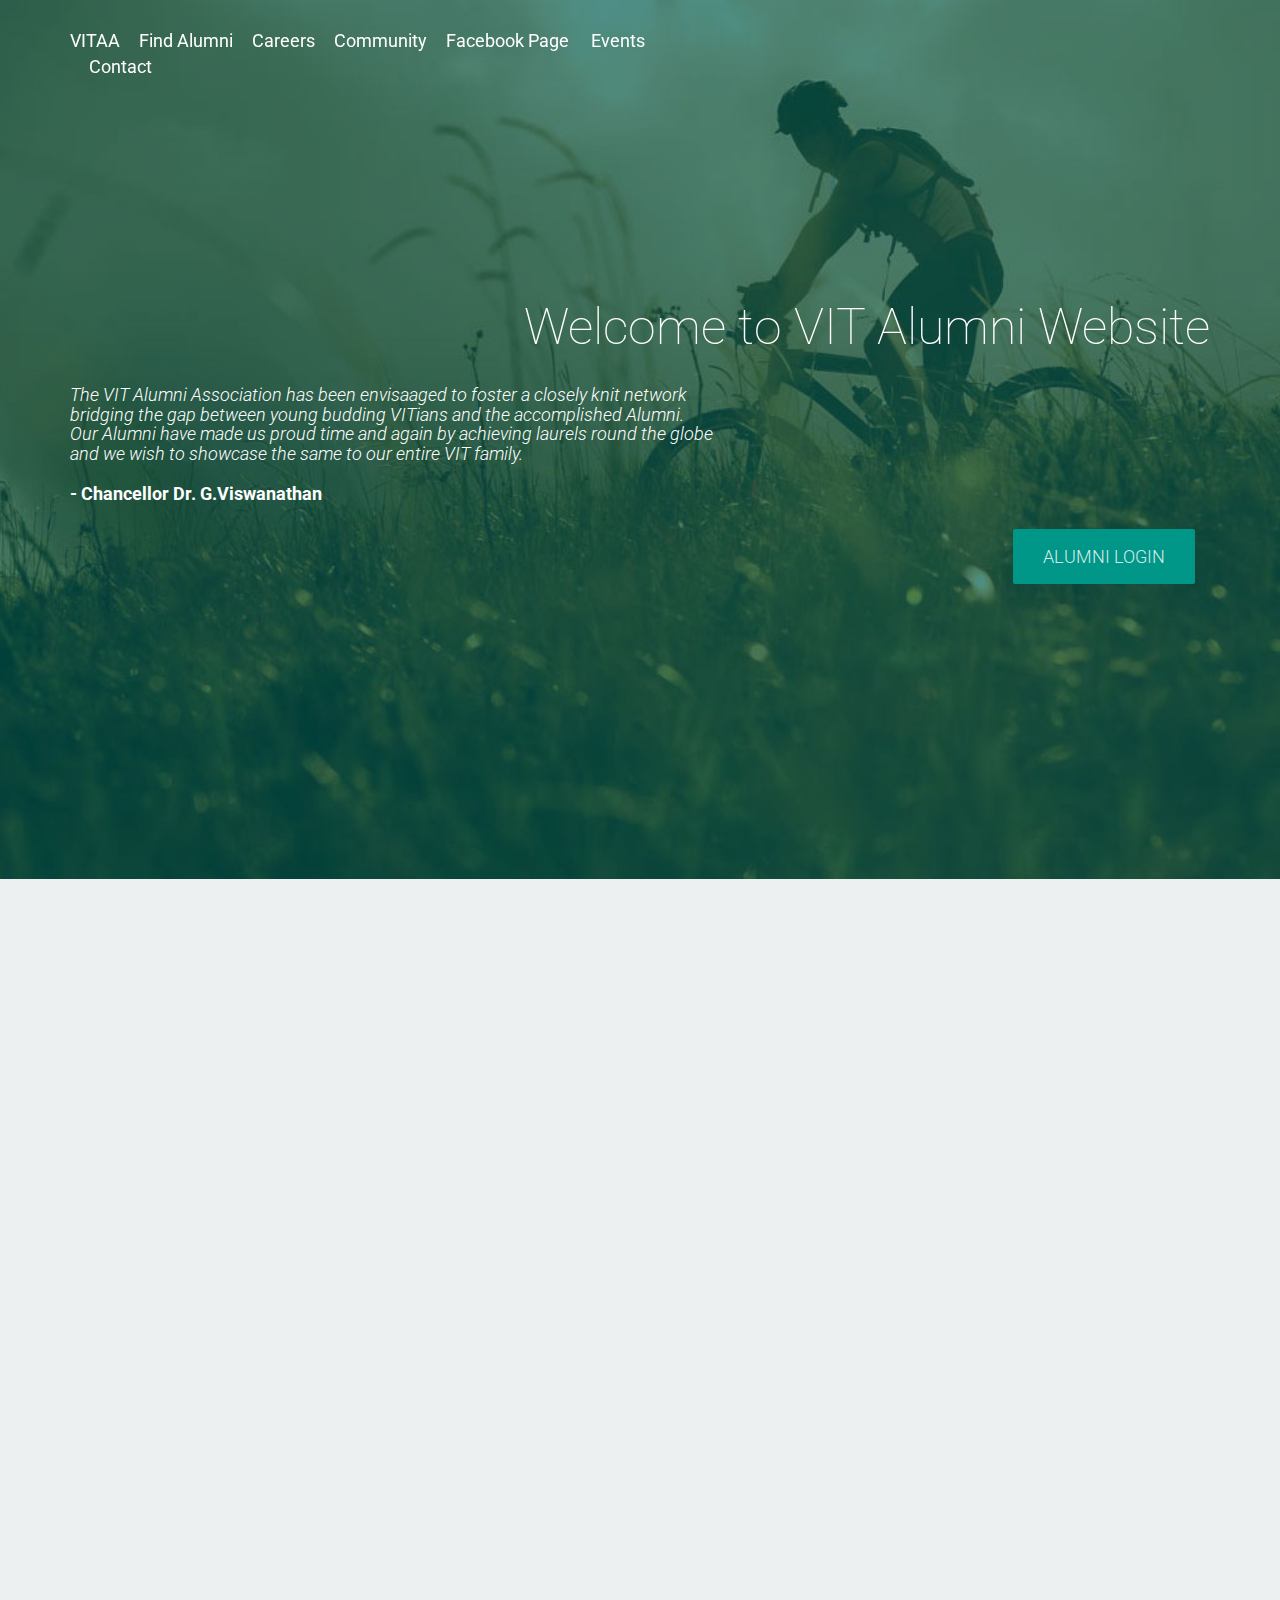
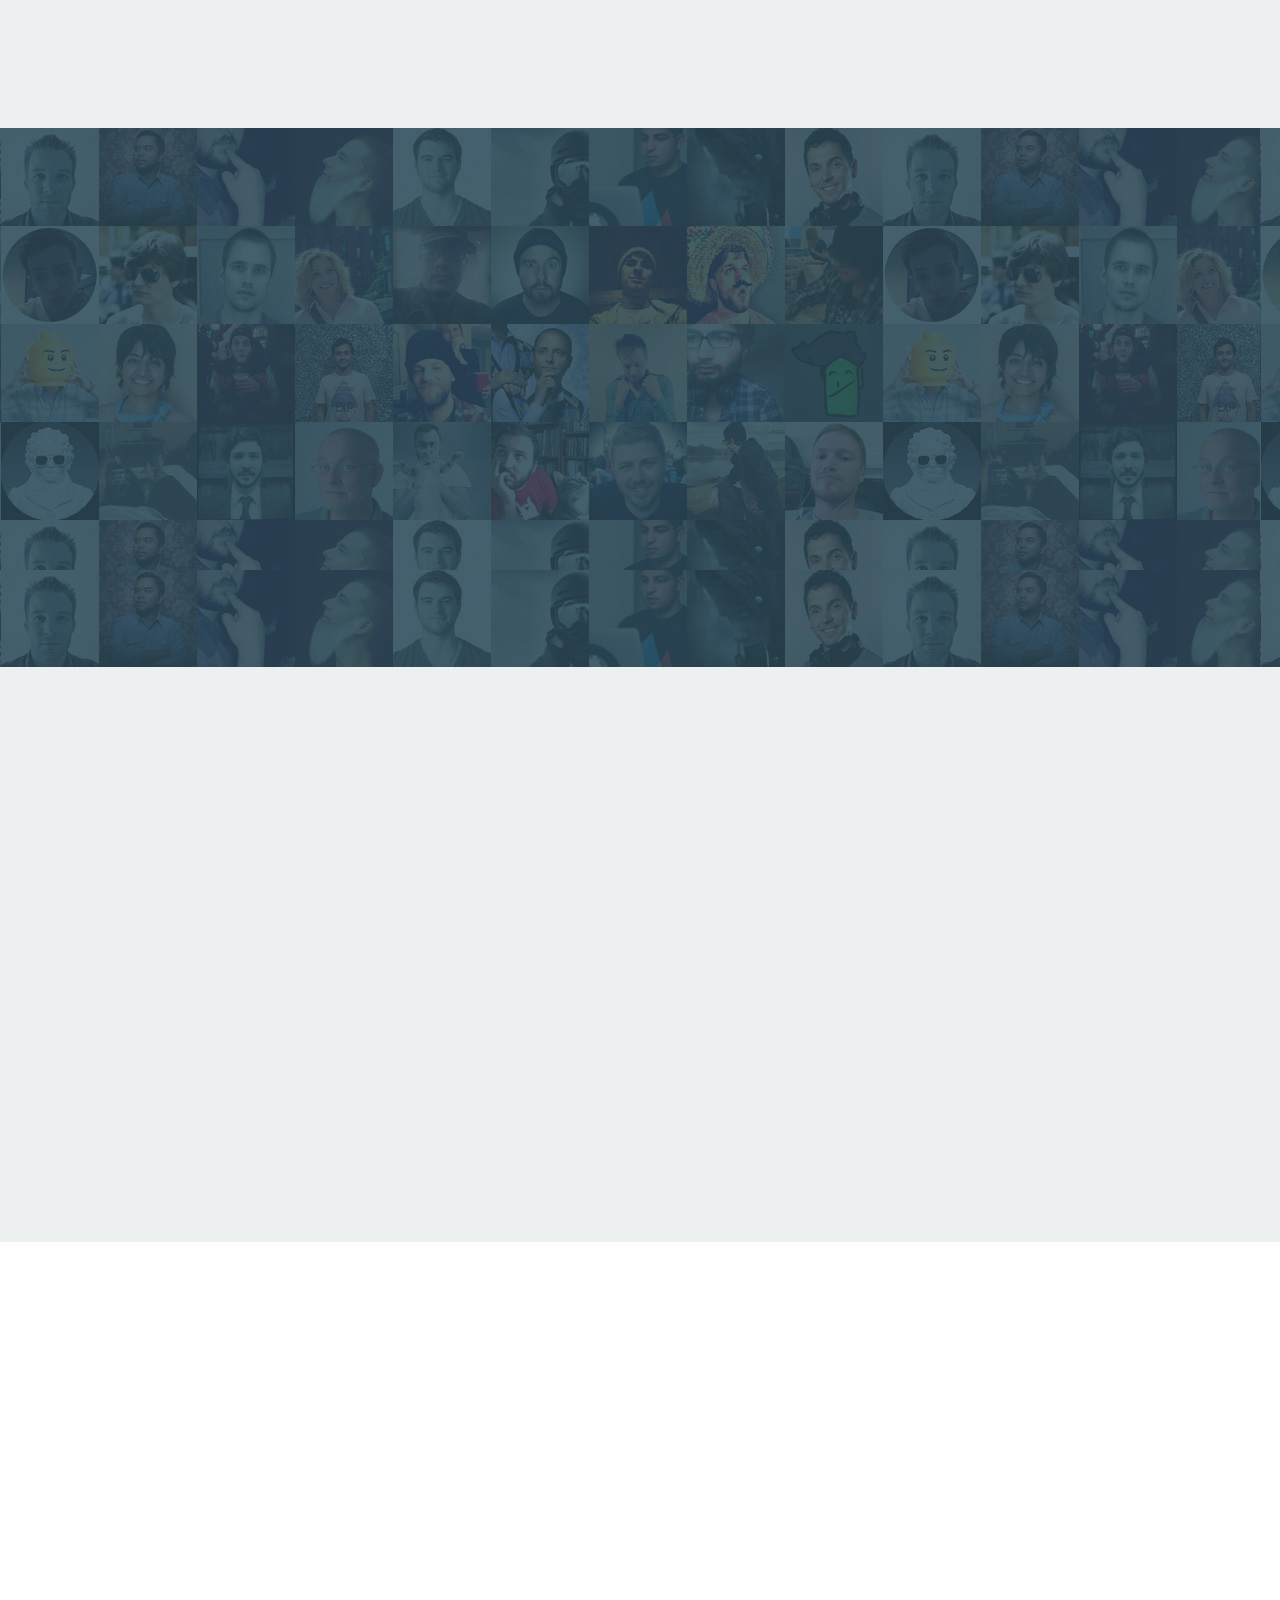
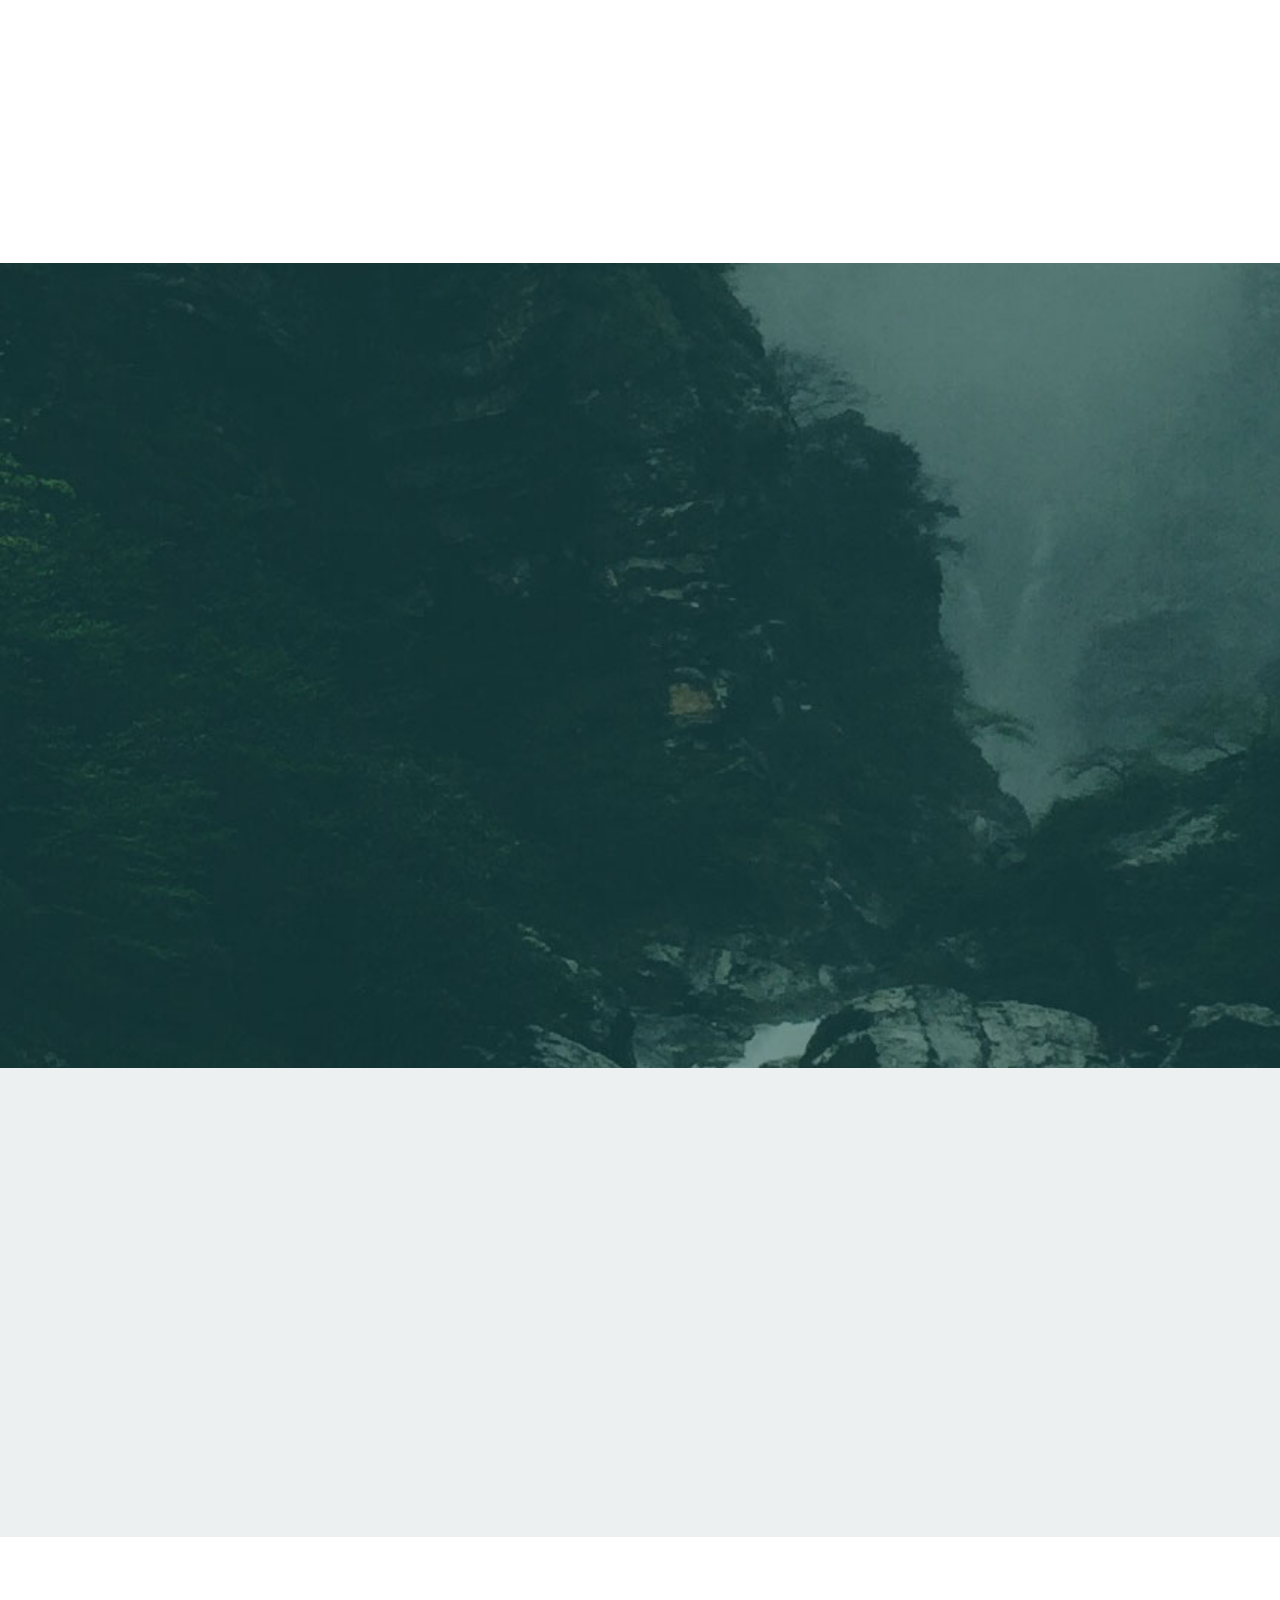
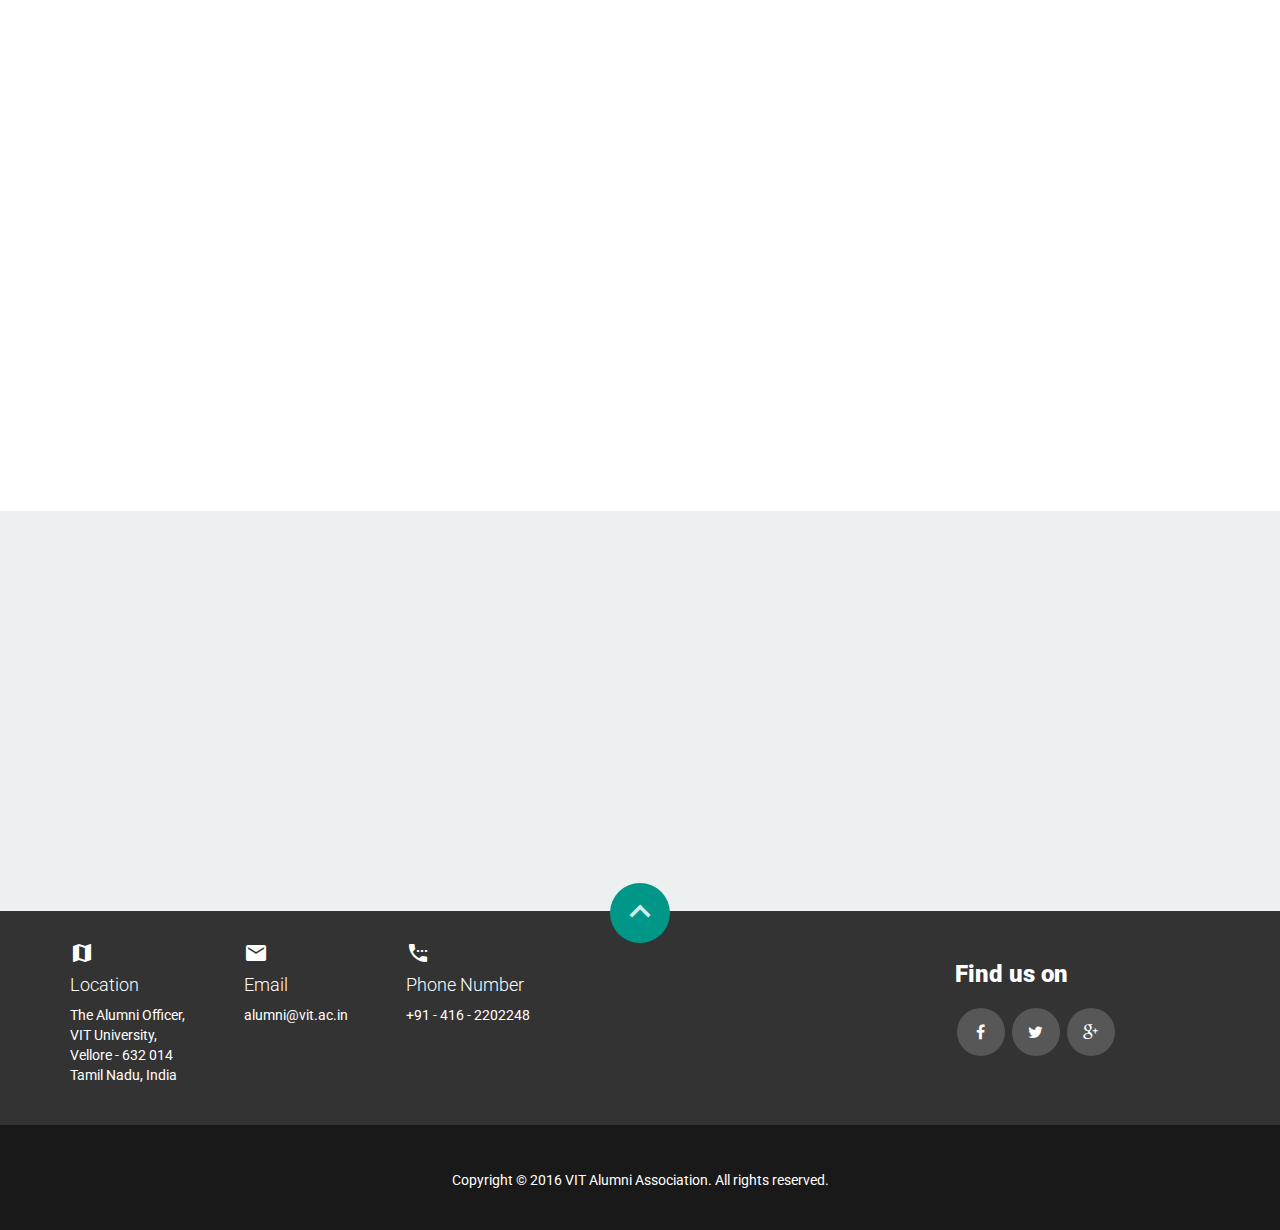
==== Home/index.html @ 35047f80 "Front end files added" ====
<html lang="en">

  <head>  	
  
  	<meta charset="utf-8">
    <meta name="description" content="Responsive Bootstrap Landing Page Template">
    <meta name="keywords" content="Bootstrap, Landing page, Template, Registration, Landing">
    <meta name="viewport" content="width=device-width, initial-scale=1, maximum-scale=1">
    <meta name="author" content="Grayrids">
		<title>VIT Alumni Association</title>
	<link href="css/bootstrap.min.css" rel="stylesheet">
    <link rel="stylesheet" href="fonts/font-awesome.min.css" type="text/css" media="screen">
    <link href="css/material.min.css" rel="stylesheet">
    <link href="css/ripples.min.css" rel="stylesheet">
    <link href="css/main.css" rel="stylesheet">
    <link href="css/responsive.css" rel="stylesheet">
    <link href="css/animate.min.css" rel="stylesheet">
	
  </head>

  <body>

  	<div class="content-wrap">
	
		<header class="hero-area" id="home">
      
			<div class="container">
			
				<div class="col-md-12">

					<div class="navbar navbar-inverse sticky-navigation navbar-fixed-top" role="navigation" data-spy="affix" data-offset-top="200">
					
						<div class="container">
						
							<div class="navbar-header">
							
								<a class="logo-left " style="margin-left:0%"href="#other-features" data-wow-duration="1000ms" data-wow-delay="400ms">VITAA &nbsp;&nbsp;&nbsp;</a>
								<a class="logo-left " style="margin-left:0%"href="#testimonial" data-wow-duration="1000ms" data-wow-delay="400ms">Find Alumni &nbsp;&nbsp;&nbsp;</a>
								<a class="logo-left " style="margin-left:0%"href="#main-features" data-wow-duration="1000ms" data-wow-delay="400ms">Careers &nbsp;&nbsp;&nbsp;</a>
				  				<a class="logo-left " style="margin-left:0%" href="#features" data-wow-duration="1000ms" data-wow-delay="400ms">Community &nbsp;&nbsp;&nbsp;</a>
								<a class="logo-left " style="margin-left:0%" href="#why" data-wow-duration="1000ms" data-wow-delay="400ms">Facebook Page</a>
								<a class="logo-left " style="margin-left:3%" href="#main-feature" data-wow-duration="1000ms" data-wow-delay="400ms">Events</a>
								<a class="logo-left " style="margin-left:3%" href="#contact" data-wow-duration="1000ms" data-wow-delay="400ms">Contact</a>
							
							</div>
									
						</div>
						
		            </div>
					
				</div>     
	
				<div class="contents text-right" style="margin-top:0%">
				
					<h1 class="wow fadeInRight" data-wow-duration="1000ms" data-wow-delay="300ms">Welcome to VIT Alumni Website</h1>
					
					<div class="contents text-left">
					
						<h4 class="wow fadeInLeft" data-wow-duration="1000ms" data-wow-delay="400ms"><br><i>The VIT Alumni Association has been envisaaged to foster a closely knit network<br> bridging the gap between young budding VITians and the accomplished Alumni. <br>Our Alumni have made us proud time and again by achieving laurels round the globe<br> and we wish to showcase the same to our entire VIT family.</i><br><br><b> - Chancellor Dr. G.Viswanathan</b></h4>
					
					</div>
					
					<a href="../Login/login.html" class="btn btn-lg btn-primary wow fadeInUp" data-wow-duration="1000ms" data-wow-delay="400ms"><b><h4>Alumni Login</h4></b></a>
          
				</div>   
				
			</div>	
			
		</header>

		<section id="other-features" class="section main-feature-gray">
     
			<div class="container">
        
				<div class="section-header">
				
					<h1 class="section-title wow fadeInRight" data-wow-duration="1000ms" data-wow-delay="300ms"><a href="../VITAA/main/vitaa.html">VITAA</a></h1>
					<h2 class="section-subtitle wow fadeInRight" data-wow-duration="1000ms" data-wow-delay="400ms">Who seeks after it and wants to have it</h2>
				
				</div> 
				
				<div class="row">
				
					<div class="col-md-3 col-sm-6 wow fadeInUp" data-wow-duration="1000ms" data-wow-delay="400ms">
						
						<div class="features-content">
							
							<div class="icon hi-icon-effect-3b">
								
								<i class="mdi-action-speaker-notes"></i>
							
							</div>
							
							<h3><a href="../VITAA/main/vitaa.html#page3">VITAA News</a></h3>
							<p>Lorem Ipsum is simply dummy text of the printing and typesetting industry. Lorem Ipsum has been the industry's standard dummy text</p>
						
						</div>
					
					</div>
					
					<div class="col-md-3 col-sm-6 wow fadeInUp" data-wow-duration="1000ms" style="margin-left:10%" data-wow-delay="600ms">
            
						<div class="features-content">
							
							<div class="icon">
                
								<i class="mdi-action-info-outline"></i>
							</div>
              
							<h3><a href="../VITAA/main/vitaa.html#page4">About VITAA</a></h3>
							<p>Lorem Ipsum is simply dummy text of the printing and typesetting industry. Lorem Ipsum has been the industry's standard dummy text</p>
						
						</div>
					
					</div>
          
					<div class="col-md-3 col-sm-6 wow fadeInUp" data-wow-duration="1000ms" style="margin-left:10%" data-wow-delay="800ms">
            
						<div class="features-content">
							
							<div class="icon">
								
								<i class="mdi-action-assignment-ind"></i>
							
							</div>
              
							<h3><a href="../VITAA/main/vitaa.html#page1">Office Bearers</a></h3>
							<p>Lorem Ipsum is simply dummy text of the printing and typesetting industry. Lorem Ipsum has been the industry's standard dummy text</p>
						
						</div>
						
					</div>
				
				</div>
				
				<div  class="row">
					
					<div class="col-md-3 col-sm-6 wow fadeInUp" data-wow-duration="1000ms" data-wow-delay="1000ms">
						
						<div class="features-content">
							
							<div class="icon">
								
								<i class="mdi-action-account-child"></i>
							</div>
							
							<h3><a href="../VITAA/main/vitaa.html#page2">Chapters</a></h3>
							<p>Lorem Ipsum is simply dummy text of the printing and typesetting industry. Lorem Ipsum has been the industry's standard dummy text</p>
						
						</div>
					
					</div>
					
					<div class="col-md-3 col-sm-6 wow fadeInUp" data-wow-duration="1000ms" style="margin-left:10%" data-wow-delay="1200ms">
						
						<div class="features-content">
							
							<div class="icon">
							
								<i class="mdi-content-flag"></i>
							
							</div>
							
							<h3><a href="../VITAA/main/vitaa.html#page5">VIT Corpus Fund Donation</a></h3>
							<p>Lorem Ipsum is simply dummy text of the printing and typesetting industry. Lorem Ipsum has been the industry's standard dummy text</p>
							
						</div>
					
					</div>
					
					<div class="col-md-3 col-sm-6 wow fadeInUp" data-wow-duration="1000ms"  style="margin-left:10%"data-wow-delay="1400ms">
						
						<div class="features-content">
						  
							<div class="icon">
							
								<i class="mdi-action-grade"></i>
								
							</div>
							
							<h3><a href="../VITAA/main/vitaa.html#page6">Volunteer</a></h3>
							<p>Lorem Ipsum is simply dummy text of the printing and typesetting industry. Lorem Ipsum has been the industry's standard dummy text</p>
						
						</div>
						
					</div>
          
				</div>
			</div>
			
		</section>


    <section id="testimonial" class="section">
      <div class="container">
        <div class="section-header text-center wow fadeInDown" data-wow-duration="1000ms" data-wow-delay="400ms">
          <h1 class="section-title">Find Alumni</h1>
          <h2 class="section-subtitle">Material UI Bootstrap APP and Business Template</h2>
        </div>
        <div class="row">
          <div class="col-sm-8 col-sm-offset-2 wow fadeInUp" data-wow-duration="1000ms" data-wow-delay="400ms">
            <div id="testimonial-carousel" class="carousel slide" data-ride="carousel">
              <!-- Indicators -->
              <ol class="carousel-indicators">
                <li data-target="#testimonial-carousel" data-slide-to="0" class="active"></li>
                <li data-target="#testimonial-carousel" data-slide-to="1"></li>
                <li data-target="#testimonial-carousel" data-slide-to="2"></li>
              </ol>
              <div class="carousel-inner">
                <div class="item active text-center">               
                  <p>Lorem ipsum dolor sit amet, consectetur adipisicing elit, sed do eiusmod dolor sit amet, consectetur adipisicing elit, sed do eiusmod tempor incididunt ut labore et dolore magna aliqua. Ut enim ad minim veniam, quis nostrud</p>
                  <div class="meta">
                    <p>Web excutive <span><a href="http://wingthemes.com/">WingThemes</a></span></p>
                  </div>
                </div>
                <div class="item text-center">                
                  <p>Lorem ipsum dolor sit amet, consectetur adipisicing elit, sed do eiusmod dolor sit amet, consectetur adipisicing elit, sed do eiusmod tempor incididunt ut labore et dolore magna aliqua. Ut enim ad minim veniam, quis nostrud</p>
                  <div class="meta">
                    <p>Web excutive <span><a href="http://graygrids.com/">GrayGrids</a></span></p>
                  </div>
                </div>
                <div class="item text-center">                
                  <p>Lorem ipsum dolor sit amet, consectetur adipisicing elit, sed do eiusmod dolor sit amet, consectetur adipisicing elit, sed do eiusmod tempor incididunt ut labore et dolore magna aliqua. Ut enim ad minim veniam, quis nostrud</p>
                  <div class="meta">
                    <p>Web excutive <span><a href="http://landingbow.com/">LandinBow</a></span></p>
                  </div>
                </div>
              </div>
            </div>
          </div>
        </div>
		<br>
	   <center> <a href="#" class="btn btn-lg btn-primary wow fadeInUp" style="background-color:blue"data-wow-duration="1000ms" data-wow-delay="400ms"><b>Visit Now!</b></a></center>

      </div>
    </section>

	 <section id="main-features" class="section main-feature-gray">
      <div class="container">

        <div class="row">   
          <div class="col-md-8 col-sm-8 wow fadeInLeft" data-wow-duration="1000ms" data-wow-delay="300ms">
            <div class="feature-item">
              <h3 class="title-small">
                Careers
              </h3>
              <p>
                Lorem Ipsum is simply dummy text of the printing and typesetting industry.  Lorem Ipsum has been the industry's 
                standard dummy text, when an unknown printer took a galley of type and scrambled it to 
                make a type specimen book. It has survived not only five centuries, but also the leap into electronicstandard 
                dummy text ever since the1500s, when an unknown printer took a galley of type and scrambled it to 
                make a type specimen book. It has survived not only five centuries, but also the leap into electronic
              </p>
              <p>
                Lorem Ipsum is simply dummy text of the printing and typesetting industry. Lorem Ipsum has been the industry's standard dummy text ever since the1500s, when an unknown printer took a galley of type and scrambled it to make a type specimen book
              </p>
            </div>
			
				   <center> <a href="#" class="btn btn-lg btn-primary wow fadeInUp" style="background-color:blue"data-wow-duration="1000ms" data-wow-delay="400ms"><b>Visit Now!</b></a></center>

          </div>
          
          <div class="col-md-4 col-sm-3 wow fadeInRight" data-wow-duration="1000ms" data-wow-delay="300ms">
            <img src="3.jpg" class="img-responsive" alt="">
          </div>  

        </div>

      </div>
    </section>
	
	<section id="features" class="section">
      <div class="container">
        <div class="section-header">
          <h1 class="section-title wow fadeInRight" data-wow-duration="1000ms" data-wow-delay="100ms"><a href="../Community/main/community.html">Community</a></h1>
          <h2 class="section-subtitle wow fadeInRight" data-wow-duration="1000ms" data-wow-delay="400ms">Who seeks after it and wants to have it</h2>
        </div>
        <div class="row">

          <div class="col-md-4 col-sm-6 wow fadeInDown" data-wow-duration="1000ms" data-wow-delay="300ms">
            <div class="features">
              <div class="icon">
                <i class="mdi-action-question-answer"></i>
              </div>
              <div class="features-text">
                <h4><a href="../Community/main/community.html#page1">Newsletters</a></h4>
                <p>
                  Lorem Ipsum is simply dummy text of the printing and typesetting industry. Lorem Ipsum has been the industry's standard.
                </p>
              </div>
             </div>
          </div>


          <div class="col-md-4 col-sm-6 wow fadeInDown" data-wow-duration="1000ms" data-wow-delay="450ms">
            <div class="features">
              <div class="icon">
                <i class="mdi-action-perm-identity"></i>
              </div>
              <div class="features-text">
                <h4><a href="../Community/main/community.html#page2">Distinguished Alumni</a></h4>
                <p>
                  Lorem Ipsum is simply dummy text of the printing and typesetting industry. Lorem Ipsum has been the industry's standard.
                </p>
              </div>
            </div>
          </div>

          <div class="col-md-4 col-sm-6 wow fadeInDown" data-wow-duration="1000ms" data-wow-delay="550ms">
            <div class="features">
              <div class="icon">
                <i class="mdi-action-grade"></i>
              </div>
              <div class="features-text">
                <h4><a href="../Community/main/community.html#page3">Alumni Achievements</a></h4>
                <p>
                  Lorem Ipsum is simply dummy text of the printing and typesetting industry. Lorem Ipsum has been the industry's standard.
                </p>
              </div>
            </div>
          </div>            


          <div class="col-md-4 col-sm-6 wow fadeInDown" data-wow-duration="1000ms" data-wow-delay="650ms">
            <div class="features">
              <div class="icon">
                <i class="mdi-action-markunread-mailbox"></i>
              </div>
              <div class="features-text">
                <h4><a href="../Community/main/community.html#page4">Scholarship</a></h4>
                <p>
                  Lorem Ipsum is simply dummy text of the printing and typesetting industry. Lorem Ipsum has been the industry's standard.
                </p>
              </div>
            </div>
          </div>


          <div class="col-md-4 col-sm-6 wow fadeInDown" data-wow-duration="1000ms" data-wow-delay="750ms">
            <div class="features">
              <div class="icon">
                <i class="mdi-action-subject"></i>
              </div>
              <div class="features-text">
                <h4><a href="../Community/main/community.html#page5">VITAA Blog</a></h4>
                <p>
                  Lorem Ipsum is simply dummy text of the printing and typesetting industry. Lorem Ipsum has been the industry's standard.
                </p>
              </div>
            </div>
          </div>

          <div class="col-md-4 col-sm-6 wow fadeInDown" data-wow-duration="1000ms" data-wow-delay="850ms">
            <div class="features">
              <div class="icon">
                <i class="mdi-hardware-phonelink"></i>
              </div>
              <div class="features-text">
                <h4><a href="../Community/main/community.html#page6">Discussion Board</a></h4>
                <p>
                  Lorem Ipsum is simply dummy text of the printing and typesetting industry. Lorem Ipsum has been the industry's standard.
                </p>
              </div>
            </div>
          </div>   
        </div>
      </div>
    </section>

  

    
	  <section id="why" class="section">
      <div class="container">
        
        <div class="row">     

          <div class="col-md-6 col-sm-6 wow fadeInRight" data-wow-duration="1000ms" data-wow-delay="300ms">
		  
<iframe src="https://www.facebook.com/plugins/page.php?href=https%3A%2F%2Fwww.facebook.com%2Fvitalumni%2F&tabs=timeline&width=500&height=500&small_header=false&adapt_container_width=true&hide_cover=false&show_facepile=true&appId" width="500" height="500" style="border:none;overflow:hidden" scrolling="no" frameborder="0" allowTransparency="true"></iframe>          </div>

          <div class="col-md-6 col-sm-6 wow fadeInLeft" data-wow-duration="1000ms" data-wow-delay="300ms">
            <div class="pull-left content">
              <h2>This is Our <br> Facebook Page</h2>
              <p>
                Material UI Bootstrap APP and Business Template orem ipsum <br>
                dolor sit amet, consectetur adipIusto quisquam idodit dolore inventore <br>
                eumetur adipIusto quisquam idodit dolore inventore eum'
                dolor sit amet, consectetur adipIusto quisquam idodit dolore inventore <br>
              </p>
              <ul class="list-item">
                <li><i class="mdi-action-done"></i>OffCanvas Menu</li>
                <li><i class="mdi-action-done"></i>Based on Material design</li>
                <li><i class="mdi-action-done"></i>Free to Use</li>
                <li><i class="mdi-action-done"></i>Built-with Bootstrap 3.5.x</li>
                <li><i class="mdi-action-done"></i>Refreshing Designß</li>
              </ul>
			  <br>
              <a href="https://www.facebook.com/vitalumni/" target="_new" class="btn btn-lg btn-primary">Visit Now!</a>
            </div>
          </div>
        </div>
      </div>
    </section>

    <section id="counter" class="section">
      <div class="container">
        <div class="row">
          <div class="col-md-3 col-sm-6 col-xs-12 wow fadeInLeft" data-wow-duration="1000ms" data-wow-delay="300ms">
            <div class="counter-item">
              <div class="icon">
                <i class="mdi-action-get-app"></i>
              </div>
              <h3 class="timer">39000</h3>
              <hr>
              <h5>
                Free Downloads
              </h5>          
            </div>
          </div>
          <div class="col-md-3 col-sm-6 col-xs-12 wow fadeInLeft" data-wow-duration="1000ms" data-wow-delay="500ms">
            <div class="counter-item">
              <div class="icon">
                <i class="mdi-action-face-unlock"></i>
              </div>
              <h3 class="timer">1046</h3>
              <hr>
              <h5>
                Premium Users
              </h5>          
            </div>
          </div>
          <div class="col-md-3 col-sm-6 col-xs-12 wow fadeInRight" data-wow-duration="1000ms" data-wow-delay="700ms">
            <div class="counter-item">
              <div class="icon">
                <i class="mdi-action-grade"></i>
              </div>
              <h3 class="timer">6345</h3>
              <hr>
              <h5>
                Five Start Reviews
              </h5>          
            </div>
          </div>
          <div class="col-md-3 col-sm-6 col-xs-12 wow fadeInRight" data-wow-duration="1000ms" data-wow-delay="900ms">
            <div class="counter-item">
              <div class="icon">
                <i class="mdi-action-trending-up"></i>
              </div>
              <h3 class="timer">18325</h3>
              <hr>
              <h5>
                Active Installs
              </h5>          
            </div>
          </div>
        </div>
      </div>
    </section>


    
    
<section id="main-feature" class="section">
      <div class="container">


        <div class="row">   
          <div class="col-md-4 col-sm-4 wow fadeInLeft" data-wow-duration="1000ms" data-wow-delay="300ms">
            <img src="img/features/fet2.png" class="img-responsive" alt="">
          </div>    

          <div class="col-md-8 col-sm-8 wow fadeInRight" data-wow-duration="1000ms" data-wow-delay="300ms">
            <div class="feature-item">
              <h3 class="title-small">
                Events
              </h3>
              <p>
                Lorem Ipsum is simply dummy text of the printing and typesetting industry.  Lorem Ipsum has been the industry's 
                standard dummy text ever since the1500s, when an unknown printer took a galley of type and scrambled it to 
                make a type specimen book. It has survived not only five centuries, but also the leap into electronicstandard 
                dummy text ever since the1500s, when an unknown printer took a galley of type and scrambled it to 
                make a type specimen book. It has survived not only five centuries, but also the leap into electronic
              </p>
              <p>
                Lorem Ipsum is simply dummy text of the printing and typesetting industry. Lorem Ipsum has been the industry's standard dummy text ever since the1500s, when an unknown printer took a galley of type and scrambled it to make a type specimen book
              </p>
            </div>
			
				   <center> <a href="#" class="btn btn-lg btn-primary wow fadeInUp" style="background-color:blue"data-wow-duration="1000ms" data-wow-delay="400ms"><b>Visit Now!</b></a></center>

          </div>
          
        </div>

      </div>
    </section>


   
<section id="contact">
    <div class="map-area">      
      <div class="map">
<iframe src="https://www.google.com/maps/embed?pb=!1m18!1m12!1m3!1d7776.014285315431!2d79.15304567090324!3d12.971394563423933!2m3!1f0!2f0!3f0!3m2!1i1024!2i768!4f13.1!3m3!1m2!1s0x3bad47a17f3461c1%3A0x1ace7a2a7f8ccfbf!2sVIT+University%2C+Vellore%2C+Tamil+Nadu!5e0!3m2!1sen!2sin!4v1480452853209" width="100%" height="400" frameborder="0" style="border:0" allowfullscreen></iframe>       </div>
    </div>
	</section>

    <section id="footer">
      <div class="container">
        <div class="container">
          <div class="row">
		  
              
                <div class="info" style="float:left">
                  <div class="icon" style="color:white">
                    <i class="mdi-maps-map"></i>
                  </div>
                  <h4 style="color:white">Location</h4>
                  <p style="color:white">The Alumni Officer,<br>
VIT University,<br> Vellore - 632 014<br>
Tamil Nadu, India</p>
                </div>
            
                <div class="info" style="float:left;margin-left:5%">
                  <div class="icon" style="color:white">
                    <i class="mdi-content-mail"></i>
                  </div>
                  <h4 style="color:white">Email</h4>
                  <p style="color:white">alumni@vit.ac.in</p>
                </div>
              
                <div class="info"style="float:left;margin-left:5%">
                  <div class="icon" style="color:white">
                    <i class="mdi-action-settings-phone"></i>
                  </div>
                  <h4 style="color:white">Phone Number</h4>
                  <p style="color:white">+91 - 416 - 2202248</p>
                </div>
              
           
            
            <div class="col-md-3 col-sm-6 col-xs-12" style="margin-left:35%">
              <h3>Find us on</h3>
              <a class="social" href="#" target="_blank"><i class="fa fa-facebook"></i></a>
              <a class="social" href="#" target="_blank"><i class="fa fa-twitter"></i></a>
              <a class="social" href="#" target="_blank"><i class="fa fa-google-plus"></i></a>
            </div>
          </div>
        </div>  
      </div>      
      <!-- Go to Top Link -->
      <a href="#home" class="btn btn-primary back-to-top">
      <i class=" mdi-hardware-keyboard-arrow-up"></i>
      </a>
    </section> 

    <section id="copyright">
      <div class="container">
        <div class="row">
   
            <p class="copyright-text">
            Copyright © 2016 VIT Alumni Association. All rights reserved.
            </p>
      
        </div>
      </div>
    </section>     
    </div>  
		

    <script src="js/jquery-2.1.4.min.js"></script>
    <script src="js/bootstrap.min.js"></script>
    <script src="js/ripples.min.js"></script>
    <script src="js/material.min.js"></script>
    <script src="js/wow.js"></script>
    <script src="js/jquery.mmenu.min.all.js"></script> 
    <script src="js/count-to.js"></script>   
    <script src="js/jquery.inview.min.js"></script>     
    <script src="js/classie.js"></script>
    <script src="js/jquery.nav.js"></script>      
    <script src="js/smooth-on-scroll.js"></script>
    <script src="js/smooth-scroll.js"></script>
    <script src="js/main.js"></script>

    

    <script>
        $(document).ready(function() {
            // This command is used to initialize some elements and make them work properly
            $.material.init();
        });
    </script>

  </body>

</html>
---- Home/css/material.min.css ----
@font-face{font-family:Material-Design-Icons;src:url(../fonts/Material-Design-Icons.eot?3ocs8m);src:url(../fonts/Material-Design-Icons.eot?#iefix3ocs8m) format('embedded-opentype'),url(../fonts/Material-Design-Icons.woff?3ocs8m) format('woff'),url(../fonts/Material-Design-Icons.ttf?3ocs8m) format('truetype'),url(../fonts/Material-Design-Icons.svg?3ocs8m#Material-Design-Icons) format('svg')}[class^=mdi-],[class*=mdi-]{speak:none;display:inline-block;font:normal normal normal 24px/1 'Material-Design-Icons';text-rendering:auto;-webkit-font-smoothing:antialiased;-moz-osx-font-smoothing:grayscale;-webkit-transform:translate(0,0);-ms-transform:translate(0,0);transform:translate(0,0)}[class^=mdi-]:before,[class*=mdi-]:before{display:inline-block;speak:none;text-decoration:inherit}[class^=mdi-].pull-left,[class*=mdi-].pull-left{margin-right:.3em}[class^=mdi-].pull-right,[class*=mdi-].pull-right{margin-left:.3em}[class^=mdi-].mdi-lg:before,[class*=mdi-].mdi-lg:before,[class^=mdi-].mdi-lg:after,[class*=mdi-].mdi-lg:after{font-size:1.33333333em;line-height:.75em;vertical-align:-15%}[class^=mdi-].mdi-2x:before,[class*=mdi-].mdi-2x:before,[class^=mdi-].mdi-2x:after,[class*=mdi-].mdi-2x:after{font-size:2em}[class^=mdi-].mdi-3x:before,[class*=mdi-].mdi-3x:before,[class^=mdi-].mdi-3x:after,[class*=mdi-].mdi-3x:after{font-size:3em}[class^=mdi-].mdi-4x:before,[class*=mdi-].mdi-4x:before,[class^=mdi-].mdi-4x:after,[class*=mdi-].mdi-4x:after{font-size:4em}[class^=mdi-].mdi-5x:before,[class*=mdi-].mdi-5x:before,[class^=mdi-].mdi-5x:after,[class*=mdi-].mdi-5x:after{font-size:5em}[class^=mdi-device-signal-cellular-]:after,[class^=mdi-device-battery-]:after,[class^=mdi-device-battery-charging-]:after,[class^=mdi-device-signal-cellular-connected-no-internet-]:after,[class^=mdi-device-signal-wifi-]:after,[class^=mdi-device-signal-wifi-statusbar-not-connected]:after,.mdi-device-network-wifi:after{opacity:.3;position:absolute;left:0;top:0;z-index:1;display:inline-block;speak:none;text-decoration:inherit}[class^=mdi-device-signal-cellular-]:after{content:"\e758"}[class^=mdi-device-battery-]:after{content:"\e735"}[class^=mdi-device-battery-charging-]:after{content:"\e733"}[class^=mdi-device-signal-cellular-connected-no-internet-]:after{content:"\e75d"}[class^=mdi-device-signal-wifi-]:after,.mdi-device-network-wifi:after{content:"\e765"}[class^=mdi-device-signal-wifi-statusbasr-not-connected]:after{content:"\e8f7"}.mdi-device-signal-cellular-off:after,.mdi-device-signal-cellular-null:after,.mdi-device-signal-cellular-no-sim:after,.mdi-device-signal-wifi-off:after,.mdi-device-signal-wifi-4-bar:after,.mdi-device-signal-cellular-4-bar:after,.mdi-device-battery-alert:after,.mdi-device-signal-cellular-connected-no-internet-4-bar:after,.mdi-device-battery-std:after,.mdi-device-battery-full .mdi-device-battery-unknown:after{content:""}.mdi-fw{width:1.28571429em;text-align:center}.mdi-ul{padding-left:0;margin-left:2.14285714em;list-style-type:none}.mdi-ul>li{position:relative}.mdi-li{position:absolute;left:-2.14285714em;width:2.14285714em;top:.14285714em;text-align:center}.mdi-li.mdi-lg{left:-1.85714286em}.mdi-border{padding:.2em .25em .15em;border:solid .08em #eee;border-radius:.1em}.mdi-spin{-webkit-animation:mdi-spin 2s infinite linear;animation:mdi-spin 2s infinite linear;-webkit-transform-origin:50% 50%;-ms-transform-origin:50% 50%;transform-origin:50% 50%}.mdi-pulse{-webkit-animation:mdi-spin 1s steps(8) infinite;animation:mdi-spin 1s steps(8) infinite;-webkit-transform-origin:50% 50%;-ms-transform-origin:50% 50%;transform-origin:50% 50%}@-webkit-keyframes mdi-spin{0%{-webkit-transform:rotate(0deg);transform:rotate(0deg)}100%{-webkit-transform:rotate(359deg);transform:rotate(359deg)}}@keyframes mdi-spin{0%{-webkit-transform:rotate(0deg);transform:rotate(0deg)}100%{-webkit-transform:rotate(359deg);transform:rotate(359deg)}}.mdi-rotate-90{filter:progid:DXImageTransform.Microsoft.BasicImage(rotation=1);-webkit-transform:rotate(90deg);-ms-transform:rotate(90deg);transform:rotate(90deg)}.mdi-rotate-180{filter:progid:DXImageTransform.Microsoft.BasicImage(rotation=2);-webkit-transform:rotate(180deg);-ms-transform:rotate(180deg);transform:rotate(180deg)}.mdi-rotate-270{filter:progid:DXImageTransform.Microsoft.BasicImage(rotation=3);-webkit-transform:rotate(270deg);-ms-transform:rotate(270deg);transform:rotate(270deg)}.mdi-flip-horizontal{filter:progid:DXImageTransform.Microsoft.BasicImage(rotation=0,mirror=1);-webkit-transform:scale(-1,1);-ms-transform:scale(-1,1);transform:scale(-1,1)}.mdi-flip-vertical{filter:progid:DXImageTransform.Microsoft.BasicImage(rotation=2,mirror=1);-webkit-transform:scale(1,-1);-ms-transform:scale(1,-1);transform:scale(1,-1)}:root .mdi-rotate-90,:root .mdi-rotate-180,:root .mdi-rotate-270,:root .mdi-flip-horizontal,:root .mdi-flip-vertical{-webkit-filter:none;filter:none}.mdi-stack{position:relative;display:inline-block;width:2em;height:2em;line-height:2em;vertical-align:middle}.mdi-stack-1x,.mdi-stack-2x{position:absolute;left:0;width:100%;text-align:center}.mdi-stack-1x{line-height:inherit}.mdi-stack-2x{font-size:2em}.mdi-inverse{color:#fff}.mdi-action-3d-rotation:before{content:"\e600"}.mdi-action-accessibility:before{content:"\e601"}.mdi-action-account-balance-wallet:before{content:"\e602"}.mdi-action-account-balance:before{content:"\e603"}.mdi-action-account-box:before{content:"\e604"}.mdi-action-account-child:before{content:"\e605"}.mdi-action-account-circle:before{content:"\e606"}.mdi-action-add-shopping-cart:before{content:"\e607"}.mdi-action-alarm-add:before{content:"\e608"}.mdi-action-alarm-off:before{content:"\e609"}.mdi-action-alarm-on:before{content:"\e60a"}.mdi-action-alarm:before{content:"\e60b"}.mdi-action-android:before{content:"\e60c"}.mdi-action-announcement:before{content:"\e60d"}.mdi-action-aspect-ratio:before{content:"\e60e"}.mdi-action-assessment:before{content:"\e60f"}.mdi-action-assignment-ind:before{content:"\e610"}.mdi-action-assignment-late:before{content:"\e611"}.mdi-action-assignment-return:before{content:"\e612"}.mdi-action-assignment-returned:before{content:"\e613"}.mdi-action-assignment-turned-in:before{content:"\e614"}.mdi-action-assignment:before{content:"\e615"}.mdi-action-autorenew:before{content:"\e616"}.mdi-action-backup:before{content:"\e617"}.mdi-action-book:before{content:"\e618"}.mdi-action-bookmark-outline:before{content:"\e619"}.mdi-action-bookmark:before{content:"\e61a"}.mdi-action-bug-report:before{content:"\e61b"}.mdi-action-cached:before{content:"\e61c"}.mdi-action-check-circle:before{content:"\e61d"}.mdi-action-class:before{content:"\e61e"}.mdi-action-credit-card:before{content:"\e61f"}.mdi-action-dashboard:before{content:"\e620"}.mdi-action-delete:before{content:"\e621"}.mdi-action-description:before{content:"\e622"}.mdi-action-dns:before{content:"\e623"}.mdi-action-done-all:before{content:"\e624"}.mdi-action-done:before{content:"\e625"}.mdi-action-event:before{content:"\e626"}.mdi-action-exit-to-app:before{content:"\e627"}.mdi-action-explore:before{content:"\e628"}.mdi-action-extension:before{content:"\e629"}.mdi-action-face-unlock:before{content:"\e62a"}.mdi-action-favorite-outline:before{content:"\e62b"}.mdi-action-favorite:before{content:"\e62c"}.mdi-action-find-in-page:before{content:"\e62d"}.mdi-action-find-replace:before{content:"\e62e"}.mdi-action-flip-to-back:before{content:"\e62f"}.mdi-action-flip-to-front:before{content:"\e630"}.mdi-action-get-app:before{content:"\e631"}.mdi-action-grade:before{content:"\e632"}.mdi-action-group-work:before{content:"\e633"}.mdi-action-help:before{content:"\e634"}.mdi-action-highlight-remove:before{content:"\e635"}.mdi-action-history:before{content:"\e636"}.mdi-action-home:before{content:"\e637"}.mdi-action-https:before{content:"\e638"}.mdi-action-info-outline:before{content:"\e639"}.mdi-action-info:before{content:"\e63a"}.mdi-action-input:before{content:"\e63b"}.mdi-action-invert-colors:before{content:"\e63c"}.mdi-action-label-outline:before{content:"\e63d"}.mdi-action-label:before{content:"\e63e"}.mdi-action-language:before{content:"\e63f"}.mdi-action-launch:before{content:"\e640"}.mdi-action-list:before{content:"\e641"}.mdi-action-lock-open:before{content:"\e642"}.mdi-action-lock-outline:before{content:"\e643"}.mdi-action-lock:before{content:"\e644"}.mdi-action-loyalty:before{content:"\e645"}.mdi-action-markunread-mailbox:before{content:"\e646"}.mdi-action-note-add:before{content:"\e647"}.mdi-action-open-in-browser:before{content:"\e648"}.mdi-action-open-in-new:before{content:"\e649"}.mdi-action-open-with:before{content:"\e64a"}.mdi-action-pageview:before{content:"\e64b"}.mdi-action-payment:before{content:"\e64c"}.mdi-action-perm-camera-mic:before{content:"\e64d"}.mdi-action-perm-contact-cal:before{content:"\e64e"}.mdi-action-perm-data-setting:before{content:"\e64f"}.mdi-action-perm-device-info:before{content:"\e650"}.mdi-action-perm-identity:before{content:"\e651"}.mdi-action-perm-media:before{content:"\e652"}.mdi-action-perm-phone-msg:before{content:"\e653"}.mdi-action-perm-scan-wifi:before{content:"\e654"}.mdi-action-picture-in-picture:before{content:"\e655"}.mdi-action-polymer:before{content:"\e656"}.mdi-action-print:before{content:"\e657"}.mdi-action-query-builder:before{content:"\e658"}.mdi-action-question-answer:before{content:"\e659"}.mdi-action-receipt:before{content:"\e65a"}.mdi-action-redeem:before{content:"\e65b"}.mdi-action-reorder:before{content:"\e65c"}.mdi-action-report-problem:before{content:"\e65d"}.mdi-action-restore:before{content:"\e65e"}.mdi-action-room:before{content:"\e65f"}.mdi-action-schedule:before{content:"\e660"}.mdi-action-search:before{content:"\e661"}.mdi-action-settings-applications:before{content:"\e662"}.mdi-action-settings-backup-restore:before{content:"\e663"}.mdi-action-settings-bluetooth:before{content:"\e664"}.mdi-action-settings-cell:before{content:"\e665"}.mdi-action-settings-display:before{content:"\e666"}.mdi-action-settings-ethernet:before{content:"\e667"}.mdi-action-settings-input-antenna:before{content:"\e668"}.mdi-action-settings-input-component:before{content:"\e669"}.mdi-action-settings-input-composite:before{content:"\e66a"}.mdi-action-settings-input-hdmi:before{content:"\e66b"}.mdi-action-settings-input-svideo:before{content:"\e66c"}.mdi-action-settings-overscan:before{content:"\e66d"}.mdi-action-settings-phone:before{content:"\e66e"}.mdi-action-settings-power:before{content:"\e66f"}.mdi-action-settings-remote:before{content:"\e670"}.mdi-action-settings-voice:before{content:"\e671"}.mdi-action-settings:before{content:"\e672"}.mdi-action-shop-two:before{content:"\e673"}.mdi-action-shop:before{content:"\e674"}.mdi-action-shopping-basket:before{content:"\e675"}.mdi-action-shopping-cart:before{content:"\e676"}.mdi-action-speaker-notes:before{content:"\e677"}.mdi-action-spellcheck:before{content:"\e678"}.mdi-action-star-rate:before{content:"\e679"}.mdi-action-stars:before{content:"\e67a"}.mdi-action-store:before{content:"\e67b"}.mdi-action-subject:before{content:"\e67c"}.mdi-action-supervisor-account:before{content:"\e67d"}.mdi-action-swap-horiz:before{content:"\e67e"}.mdi-action-swap-vert-circle:before{content:"\e67f"}.mdi-action-swap-vert:before{content:"\e680"}.mdi-action-system-update-tv:before{content:"\e681"}.mdi-action-tab-unselected:before{content:"\e682"}.mdi-action-tab:before{content:"\e683"}.mdi-action-theaters:before{content:"\e684"}.mdi-action-thumb-down:before{content:"\e685"}.mdi-action-thumb-up:before{content:"\e686"}.mdi-action-thumbs-up-down:before{content:"\e687"}.mdi-action-toc:before{content:"\e688"}.mdi-action-today:before{content:"\e689"}.mdi-action-track-changes:before{content:"\e68a"}.mdi-action-translate:before{content:"\e68b"}.mdi-action-trending-down:before{content:"\e68c"}.mdi-action-trending-neutral:before{content:"\e68d"}.mdi-action-trending-up:before{content:"\e68e"}.mdi-action-turned-in-not:before{content:"\e68f"}.mdi-action-turned-in:before{content:"\e690"}.mdi-action-verified-user:before{content:"\e691"}.mdi-action-view-agenda:before{content:"\e692"}.mdi-action-view-array:before{content:"\e693"}.mdi-action-view-carousel:before{content:"\e694"}.mdi-action-view-column:before{content:"\e695"}.mdi-action-view-day:before{content:"\e696"}.mdi-action-view-headline:before{content:"\e697"}.mdi-action-view-list:before{content:"\e698"}.mdi-action-view-module:before{content:"\e699"}.mdi-action-view-quilt:before{content:"\e69a"}.mdi-action-view-stream:before{content:"\e69b"}.mdi-action-view-week:before{content:"\e69c"}.mdi-action-visibility-off:before{content:"\e69d"}.mdi-action-visibility:before{content:"\e69e"}.mdi-action-wallet-giftcard:before{content:"\e69f"}.mdi-action-wallet-membership:before{content:"\e6a0"}.mdi-action-wallet-travel:before{content:"\e6a1"}.mdi-action-work:before{content:"\e6a2"}.mdi-alert-error:before{content:"\e6a3"}.mdi-alert-warning:before{content:"\e6a4"}.mdi-av-album:before{content:"\e6a5"}.mdi-av-closed-caption:before{content:"\e6a6"}.mdi-av-equalizer:before{content:"\e6a7"}.mdi-av-explicit:before{content:"\e6a8"}.mdi-av-fast-forward:before{content:"\e6a9"}.mdi-av-fast-rewind:before{content:"\e6aa"}.mdi-av-games:before{content:"\e6ab"}.mdi-av-hearing:before{content:"\e6ac"}.mdi-av-high-quality:before{content:"\e6ad"}.mdi-av-loop:before{content:"\e6ae"}.mdi-av-mic-none:before{content:"\e6af"}.mdi-av-mic-off:before{content:"\e6b0"}.mdi-av-mic:before{content:"\e6b1"}.mdi-av-movie:before{content:"\e6b2"}.mdi-av-my-library-add:before{content:"\e6b3"}.mdi-av-my-library-books:before{content:"\e6b4"}.mdi-av-my-library-music:before{content:"\e6b5"}.mdi-av-new-releases:before{content:"\e6b6"}.mdi-av-not-interested:before{content:"\e6b7"}.mdi-av-pause-circle-fill:before{content:"\e6b8"}.mdi-av-pause-circle-outline:before{content:"\e6b9"}.mdi-av-pause:before{content:"\e6ba"}.mdi-av-play-arrow:before{content:"\e6bb"}.mdi-av-play-circle-fill:before{content:"\e6bc"}.mdi-av-play-circle-outline:before{content:"\e6bd"}.mdi-av-play-shopping-bag:before{content:"\e6be"}.mdi-av-playlist-add:before{content:"\e6bf"}.mdi-av-queue-music:before{content:"\e6c0"}.mdi-av-queue:before{content:"\e6c1"}.mdi-av-radio:before{content:"\e6c2"}.mdi-av-recent-actors:before{content:"\e6c3"}.mdi-av-repeat-one:before{content:"\e6c4"}.mdi-av-repeat:before{content:"\e6c5"}.mdi-av-replay:before{content:"\e6c6"}.mdi-av-shuffle:before{content:"\e6c7"}.mdi-av-skip-next:before{content:"\e6c8"}.mdi-av-skip-previous:before{content:"\e6c9"}.mdi-av-snooze:before{content:"\e6ca"}.mdi-av-stop:before{content:"\e6cb"}.mdi-av-subtitles:before{content:"\e6cc"}.mdi-av-surround-sound:before{content:"\e6cd"}.mdi-av-timer:before{content:"\e6ce"}.mdi-av-video-collection:before{content:"\e6cf"}.mdi-av-videocam-off:before{content:"\e6d0"}.mdi-av-videocam:before{content:"\e6d1"}.mdi-av-volume-down:before{content:"\e6d2"}.mdi-av-volume-mute:before{content:"\e6d3"}.mdi-av-volume-off:before{content:"\e6d4"}.mdi-av-volume-up:before{content:"\e6d5"}.mdi-av-web:before{content:"\e6d6"}.mdi-communication-business:before{content:"\e6d7"}.mdi-communication-call-end:before{content:"\e6d8"}.mdi-communication-call-made:before{content:"\e6d9"}.mdi-communication-call-merge:before{content:"\e6da"}.mdi-communication-call-missed:before{content:"\e6db"}.mdi-communication-call-received:before{content:"\e6dc"}.mdi-communication-call-split:before{content:"\e6dd"}.mdi-communication-call:before{content:"\e6de"}.mdi-communication-chat:before{content:"\e6df"}.mdi-communication-clear-all:before{content:"\e6e0"}.mdi-communication-comment:before{content:"\e6e1"}.mdi-communication-contacts:before{content:"\e6e2"}.mdi-communication-dialer-sip:before{content:"\e6e3"}.mdi-communication-dialpad:before{content:"\e6e4"}.mdi-communication-dnd-on:before{content:"\e6e5"}.mdi-communication-email:before{content:"\e6e6"}.mdi-communication-forum:before{content:"\e6e7"}.mdi-communication-import-export:before{content:"\e6e8"}.mdi-communication-invert-colors-off:before{content:"\e6e9"}.mdi-communication-invert-colors-on:before{content:"\e6ea"}.mdi-communication-live-help:before{content:"\e6eb"}.mdi-communication-location-off:before{content:"\e6ec"}.mdi-communication-location-on:before{content:"\e6ed"}.mdi-communication-message:before{content:"\e6ee"}.mdi-communication-messenger:before{content:"\e6ef"}.mdi-communication-no-sim:before{content:"\e6f0"}.mdi-communication-phone:before{content:"\e6f1"}.mdi-communication-portable-wifi-off:before{content:"\e6f2"}.mdi-communication-quick-contacts-dialer:before{content:"\e6f3"}.mdi-communication-quick-contacts-mail:before{content:"\e6f4"}.mdi-communication-ring-volume:before{content:"\e6f5"}.mdi-communication-stay-current-landscape:before{content:"\e6f6"}.mdi-communication-stay-current-portrait:before{content:"\e6f7"}.mdi-communication-stay-primary-landscape:before{content:"\e6f8"}.mdi-communication-stay-primary-portrait:before{content:"\e6f9"}.mdi-communication-swap-calls:before{content:"\e6fa"}.mdi-communication-textsms:before{content:"\e6fb"}.mdi-communication-voicemail:before{content:"\e6fc"}.mdi-communication-vpn-key:before{content:"\e6fd"}.mdi-content-add-box:before{content:"\e6fe"}.mdi-content-add-circle-outline:before{content:"\e6ff"}.mdi-content-add-circle:before{content:"\e700"}.mdi-content-add:before{content:"\e701"}.mdi-content-archive:before{content:"\e702"}.mdi-content-backspace:before{content:"\e703"}.mdi-content-block:before{content:"\e704"}.mdi-content-clear:before{content:"\e705"}.mdi-content-content-copy:before{content:"\e706"}.mdi-content-content-cut:before{content:"\e707"}.mdi-content-content-paste:before{content:"\e708"}.mdi-content-create:before{content:"\e709"}.mdi-content-drafts:before{content:"\e70a"}.mdi-content-filter-list:before{content:"\e70b"}.mdi-content-flag:before{content:"\e70c"}.mdi-content-forward:before{content:"\e70d"}.mdi-content-gesture:before{content:"\e70e"}.mdi-content-inbox:before{content:"\e70f"}.mdi-content-link:before{content:"\e710"}.mdi-content-mail:before{content:"\e711"}.mdi-content-markunread:before{content:"\e712"}.mdi-content-redo:before{content:"\e713"}.mdi-content-remove-circle-outline:before{content:"\e714"}.mdi-content-remove-circle:before{content:"\e715"}.mdi-content-remove:before{content:"\e716"}.mdi-content-reply-all:before{content:"\e717"}.mdi-content-reply:before{content:"\e718"}.mdi-content-report:before{content:"\e719"}.mdi-content-save:before{content:"\e71a"}.mdi-content-select-all:before{content:"\e71b"}.mdi-content-send:before{content:"\e71c"}.mdi-content-sort:before{content:"\e71d"}.mdi-content-text-format:before{content:"\e71e"}.mdi-content-undo:before{content:"\e71f"}.mdi-editor-attach-file:before{content:"\e776"}.mdi-editor-attach-money:before{content:"\e777"}.mdi-editor-border-all:before{content:"\e778"}.mdi-editor-border-bottom:before{content:"\e779"}.mdi-editor-border-clear:before{content:"\e77a"}.mdi-editor-border-color:before{content:"\e77b"}.mdi-editor-border-horizontal:before{content:"\e77c"}.mdi-editor-border-inner:before{content:"\e77d"}.mdi-editor-border-left:before{content:"\e77e"}.mdi-editor-border-outer:before{content:"\e77f"}.mdi-editor-border-right:before{content:"\e780"}.mdi-editor-border-style:before{content:"\e781"}.mdi-editor-border-top:before{content:"\e782"}.mdi-editor-border-vertical:before{content:"\e783"}.mdi-editor-format-align-center:before{content:"\e784"}.mdi-editor-format-align-justify:before{content:"\e785"}.mdi-editor-format-align-left:before{content:"\e786"}.mdi-editor-format-align-right:before{content:"\e787"}.mdi-editor-format-bold:before{content:"\e788"}.mdi-editor-format-clear:before{content:"\e789"}.mdi-editor-format-color-fill:before{content:"\e78a"}.mdi-editor-format-color-reset:before{content:"\e78b"}.mdi-editor-format-color-text:before{content:"\e78c"}.mdi-editor-format-indent-decrease:before{content:"\e78d"}.mdi-editor-format-indent-increase:before{content:"\e78e"}.mdi-editor-format-italic:before{content:"\e78f"}.mdi-editor-format-line-spacing:before{content:"\e790"}.mdi-editor-format-list-bulleted:before{content:"\e791"}.mdi-editor-format-list-numbered:before{content:"\e792"}.mdi-editor-format-paint:before{content:"\e793"}.mdi-editor-format-quote:before{content:"\e794"}.mdi-editor-format-size:before{content:"\e795"}.mdi-editor-format-strikethrough:before{content:"\e796"}.mdi-editor-format-textdirection-l-to-r:before{content:"\e797"}.mdi-editor-format-textdirection-r-to-l:before{content:"\e798"}.mdi-editor-format-underline:before{content:"\e799"}.mdi-editor-functions:before{content:"\e79a"}.mdi-editor-insert-chart:before{content:"\e79b"}.mdi-editor-insert-comment:before{content:"\e79c"}.mdi-editor-insert-drive-file:before{content:"\e79d"}.mdi-editor-insert-emoticon:before{content:"\e79e"}.mdi-editor-insert-invitation:before{content:"\e79f"}.mdi-editor-insert-link:before{content:"\e7a0"}.mdi-editor-insert-photo:before{content:"\e7a1"}.mdi-editor-merge-type:before{content:"\e7a2"}.mdi-editor-mode-comment:before{content:"\e7a3"}.mdi-editor-mode-edit:before{content:"\e7a4"}.mdi-editor-publish:before{content:"\e7a5"}.mdi-editor-vertical-align-bottom:before{content:"\e7a6"}.mdi-editor-vertical-align-center:before{content:"\e7a7"}.mdi-editor-vertical-align-top:before{content:"\e7a8"}.mdi-editor-wrap-text:before{content:"\e7a9"}.mdi-file-attachment:before{content:"\e7aa"}.mdi-file-cloud-circle:before{content:"\e7ab"}.mdi-file-cloud-done:before{content:"\e7ac"}.mdi-file-cloud-download:before{content:"\e7ad"}.mdi-file-cloud-off:before{content:"\e7ae"}.mdi-file-cloud-queue:before{content:"\e7af"}.mdi-file-cloud-upload:before{content:"\e7b0"}.mdi-file-cloud:before{content:"\e7b1"}.mdi-file-file-download:before{content:"\e7b2"}.mdi-file-file-upload:before{content:"\e7b3"}.mdi-file-folder-open:before{content:"\e7b4"}.mdi-file-folder-shared:before{content:"\e7b5"}.mdi-file-folder:before{content:"\e7b6"}.mdi-device-access-alarm:before{content:"\e720"}.mdi-device-access-alarms:before{content:"\e721"}.mdi-device-access-time:before{content:"\e722"}.mdi-device-add-alarm:before{content:"\e723"}.mdi-device-airplanemode-off:before{content:"\e724"}.mdi-device-airplanemode-on:before{content:"\e725"}.mdi-device-battery-20:before{content:"\e726"}.mdi-device-battery-30:before{content:"\e727"}.mdi-device-battery-50:before{content:"\e728"}.mdi-device-battery-60:before{content:"\e729"}.mdi-device-battery-80:before{content:"\e72a"}.mdi-device-battery-90:before{content:"\e72b"}.mdi-device-battery-alert:before{content:"\e72c"}.mdi-device-battery-charging-20:before{content:"\e72d"}.mdi-device-battery-charging-30:before{content:"\e72e"}.mdi-device-battery-charging-50:before{content:"\e72f"}.mdi-device-battery-charging-60:before{content:"\e730"}.mdi-device-battery-charging-80:before{content:"\e731"}.mdi-device-battery-charging-90:before{content:"\e732"}.mdi-device-battery-charging-full:before{content:"\e733"}.mdi-device-battery-full:before{content:"\e734"}.mdi-device-battery-std:before{content:"\e735"}.mdi-device-battery-unknown:before{content:"\e736"}.mdi-device-bluetooth-connected:before{content:"\e737"}.mdi-device-bluetooth-disabled:before{content:"\e738"}.mdi-device-bluetooth-searching:before{content:"\e739"}.mdi-device-bluetooth:before{content:"\e73a"}.mdi-device-brightness-auto:before{content:"\e73b"}.mdi-device-brightness-high:before{content:"\e73c"}.mdi-device-brightness-low:before{content:"\e73d"}.mdi-device-brightness-medium:before{content:"\e73e"}.mdi-device-data-usage:before{content:"\e73f"}.mdi-device-developer-mode:before{content:"\e740"}.mdi-device-devices:before{content:"\e741"}.mdi-device-dvr:before{content:"\e742"}.mdi-device-gps-fixed:before{content:"\e743"}.mdi-device-gps-not-fixed:before{content:"\e744"}.mdi-device-gps-off:before{content:"\e745"}.mdi-device-location-disabled:before{content:"\e746"}.mdi-device-location-searching:before{content:"\e747"}.mdi-device-multitrack-audio:before{content:"\e748"}.mdi-device-network-cell:before{content:"\e749"}.mdi-device-network-wifi:before{content:"\e74a"}.mdi-device-nfc:before{content:"\e74b"}.mdi-device-now-wallpaper:before{content:"\e74c"}.mdi-device-now-widgets:before{content:"\e74d"}.mdi-device-screen-lock-landscape:before{content:"\e74e"}.mdi-device-screen-lock-portrait:before{content:"\e74f"}.mdi-device-screen-lock-rotation:before{content:"\e750"}.mdi-device-screen-rotation:before{content:"\e751"}.mdi-device-sd-storage:before{content:"\e752"}.mdi-device-settings-system-daydream:before{content:"\e753"}.mdi-device-signal-cellular-0-bar:before{content:"\e754"}.mdi-device-signal-cellular-1-bar:before{content:"\e755"}.mdi-device-signal-cellular-2-bar:before{content:"\e756"}.mdi-device-signal-cellular-3-bar:before{content:"\e757"}.mdi-device-signal-cellular-4-bar:before{content:"\e758"}.mdi-signal-wifi-statusbar-connected-no-internet-after:before{content:"\e8f6"}.mdi-device-signal-cellular-connected-no-internet-0-bar:before{content:"\e759"}.mdi-device-signal-cellular-connected-no-internet-1-bar:before{content:"\e75a"}.mdi-device-signal-cellular-connected-no-internet-2-bar:before{content:"\e75b"}.mdi-device-signal-cellular-connected-no-internet-3-bar:before{content:"\e75c"}.mdi-device-signal-cellular-connected-no-internet-4-bar:before{content:"\e75d"}.mdi-device-signal-cellular-no-sim:before{content:"\e75e"}.mdi-device-signal-cellular-null:before{content:"\e75f"}.mdi-device-signal-cellular-off:before{content:"\e760"}.mdi-device-signal-wifi-0-bar:before{content:"\e761"}.mdi-device-signal-wifi-1-bar:before{content:"\e762"}.mdi-device-signal-wifi-2-bar:before{content:"\e763"}.mdi-device-signal-wifi-3-bar:before{content:"\e764"}.mdi-device-signal-wifi-4-bar:before{content:"\e765"}.mdi-device-signal-wifi-off:before{content:"\e766"}.mdi-device-signal-wifi-statusbar-1-bar:before{content:"\e767"}.mdi-device-signal-wifi-statusbar-2-bar:before{content:"\e768"}.mdi-device-signal-wifi-statusbar-3-bar:before{content:"\e769"}.mdi-device-signal-wifi-statusbar-4-bar:before{content:"\e76a"}.mdi-device-signal-wifi-statusbar-connected-no-internet-:before{content:"\e76b"}.mdi-device-signal-wifi-statusbar-connected-no-internet:before{content:"\e76f"}.mdi-device-signal-wifi-statusbar-connected-no-internet-2:before{content:"\e76c"}.mdi-device-signal-wifi-statusbar-connected-no-internet-3:before{content:"\e76d"}.mdi-device-signal-wifi-statusbar-connected-no-internet-4:before{content:"\e76e"}.mdi-signal-wifi-statusbar-not-connected-after:before{content:"\e8f7"}.mdi-device-signal-wifi-statusbar-not-connected:before{content:"\e770"}.mdi-device-signal-wifi-statusbar-null:before{content:"\e771"}.mdi-device-storage:before{content:"\e772"}.mdi-device-usb:before{content:"\e773"}.mdi-device-wifi-lock:before{content:"\e774"}.mdi-device-wifi-tethering:before{content:"\e775"}.mdi-hardware-cast-connected:before{content:"\e7b7"}.mdi-hardware-cast:before{content:"\e7b8"}.mdi-hardware-computer:before{content:"\e7b9"}.mdi-hardware-desktop-mac:before{content:"\e7ba"}.mdi-hardware-desktop-windows:before{content:"\e7bb"}.mdi-hardware-dock:before{content:"\e7bc"}.mdi-hardware-gamepad:before{content:"\e7bd"}.mdi-hardware-headset-mic:before{content:"\e7be"}.mdi-hardware-headset:before{content:"\e7bf"}.mdi-hardware-keyboard-alt:before{content:"\e7c0"}.mdi-hardware-keyboard-arrow-down:before{content:"\e7c1"}.mdi-hardware-keyboard-arrow-left:before{content:"\e7c2"}.mdi-hardware-keyboard-arrow-right:before{content:"\e7c3"}.mdi-hardware-keyboard-arrow-up:before{content:"\e7c4"}.mdi-hardware-keyboard-backspace:before{content:"\e7c5"}.mdi-hardware-keyboard-capslock:before{content:"\e7c6"}.mdi-hardware-keyboard-control:before{content:"\e7c7"}.mdi-hardware-keyboard-hide:before{content:"\e7c8"}.mdi-hardware-keyboard-return:before{content:"\e7c9"}.mdi-hardware-keyboard-tab:before{content:"\e7ca"}.mdi-hardware-keyboard-voice:before{content:"\e7cb"}.mdi-hardware-keyboard:before{content:"\e7cc"}.mdi-hardware-laptop-chromebook:before{content:"\e7cd"}.mdi-hardware-laptop-mac:before{content:"\e7ce"}.mdi-hardware-laptop-windows:before{content:"\e7cf"}.mdi-hardware-laptop:before{content:"\e7d0"}.mdi-hardware-memory:before{content:"\e7d1"}.mdi-hardware-mouse:before{content:"\e7d2"}.mdi-hardware-phone-android:before{content:"\e7d3"}.mdi-hardware-phone-iphone:before{content:"\e7d4"}.mdi-hardware-phonelink-off:before{content:"\e7d5"}.mdi-hardware-phonelink:before{content:"\e7d6"}.mdi-hardware-security:before{content:"\e7d7"}.mdi-hardware-sim-card:before{content:"\e7d8"}.mdi-hardware-smartphone:before{content:"\e7d9"}.mdi-hardware-speaker:before{content:"\e7da"}.mdi-hardware-tablet-android:before{content:"\e7db"}.mdi-hardware-tablet-mac:before{content:"\e7dc"}.mdi-hardware-tablet:before{content:"\e7dd"}.mdi-hardware-tv:before{content:"\e7de"}.mdi-hardware-watch:before{content:"\e7df"}.mdi-image-add-to-photos:before{content:"\e7e0"}.mdi-image-adjust:before{content:"\e7e1"}.mdi-image-assistant-photo:before{content:"\e7e2"}.mdi-image-audiotrack:before{content:"\e7e3"}.mdi-image-blur-circular:before{content:"\e7e4"}.mdi-image-blur-linear:before{content:"\e7e5"}.mdi-image-blur-off:before{content:"\e7e6"}.mdi-image-blur-on:before{content:"\e7e7"}.mdi-image-brightness-1:before{content:"\e7e8"}.mdi-image-brightness-2:before{content:"\e7e9"}.mdi-image-brightness-3:before{content:"\e7ea"}.mdi-image-brightness-4:before{content:"\e7eb"}.mdi-image-brightness-5:before{content:"\e7ec"}.mdi-image-brightness-6:before{content:"\e7ed"}.mdi-image-brightness-7:before{content:"\e7ee"}.mdi-image-brush:before{content:"\e7ef"}.mdi-image-camera-alt:before{content:"\e7f0"}.mdi-image-camera-front:before{content:"\e7f1"}.mdi-image-camera-rear:before{content:"\e7f2"}.mdi-image-camera-roll:before{content:"\e7f3"}.mdi-image-camera:before{content:"\e7f4"}.mdi-image-center-focus-strong:before{content:"\e7f5"}.mdi-image-center-focus-weak:before{content:"\e7f6"}.mdi-image-collections:before{content:"\e7f7"}.mdi-image-color-lens:before{content:"\e7f8"}.mdi-image-colorize:before{content:"\e7f9"}.mdi-image-compare:before{content:"\e7fa"}.mdi-image-control-point-duplicate:before{content:"\e7fb"}.mdi-image-control-point:before{content:"\e7fc"}.mdi-image-crop-3-2:before{content:"\e7fd"}.mdi-image-crop-5-4:before{content:"\e7fe"}.mdi-image-crop-7-5:before{content:"\e7ff"}.mdi-image-crop-16-9:before{content:"\e800"}.mdi-image-crop-din:before{content:"\e801"}.mdi-image-crop-free:before{content:"\e802"}.mdi-image-crop-landscape:before{content:"\e803"}.mdi-image-crop-original:before{content:"\e804"}.mdi-image-crop-portrait:before{content:"\e805"}.mdi-image-crop-square:before{content:"\e806"}.mdi-image-crop:before{content:"\e807"}.mdi-image-dehaze:before{content:"\e808"}.mdi-image-details:before{content:"\e809"}.mdi-image-edit:before{content:"\e80a"}.mdi-image-exposure-minus-1:before{content:"\e80b"}.mdi-image-exposure-minus-2:before{content:"\e80c"}.mdi-image-exposure-plus-1:before{content:"\e80d"}.mdi-image-exposure-plus-2:before{content:"\e80e"}.mdi-image-exposure-zero:before{content:"\e80f"}.mdi-image-exposure:before{content:"\e810"}.mdi-image-filter-1:before{content:"\e811"}.mdi-image-filter-2:before{content:"\e812"}.mdi-image-filter-3:before{content:"\e813"}.mdi-image-filter-4:before{content:"\e814"}.mdi-image-filter-5:before{content:"\e815"}.mdi-image-filter-6:before{content:"\e816"}.mdi-image-filter-7:before{content:"\e817"}.mdi-image-filter-8:before{content:"\e818"}.mdi-image-filter-9-plus:before{content:"\e819"}.mdi-image-filter-9:before{content:"\e81a"}.mdi-image-filter-b-and-w:before{content:"\e81b"}.mdi-image-filter-center-focus:before{content:"\e81c"}.mdi-image-filter-drama:before{content:"\e81d"}.mdi-image-filter-frames:before{content:"\e81e"}.mdi-image-filter-hdr:before{content:"\e81f"}.mdi-image-filter-none:before{content:"\e820"}.mdi-image-filter-tilt-shift:before{content:"\e821"}.mdi-image-filter-vintage:before{content:"\e822"}.mdi-image-filter:before{content:"\e823"}.mdi-image-flare:before{content:"\e824"}.mdi-image-flash-auto:before{content:"\e825"}.mdi-image-flash-off:before{content:"\e826"}.mdi-image-flash-on:before{content:"\e827"}.mdi-image-flip:before{content:"\e828"}.mdi-image-gradient:before{content:"\e829"}.mdi-image-grain:before{content:"\e82a"}.mdi-image-grid-off:before{content:"\e82b"}.mdi-image-grid-on:before{content:"\e82c"}.mdi-image-hdr-off:before{content:"\e82d"}.mdi-image-hdr-on:before{content:"\e82e"}.mdi-image-hdr-strong:before{content:"\e82f"}.mdi-image-hdr-weak:before{content:"\e830"}.mdi-image-healing:before{content:"\e831"}.mdi-image-image-aspect-ratio:before{content:"\e832"}.mdi-image-image:before{content:"\e833"}.mdi-image-iso:before{content:"\e834"}.mdi-image-landscape:before{content:"\e835"}.mdi-image-leak-add:before{content:"\e836"}.mdi-image-leak-remove:before{content:"\e837"}.mdi-image-lens:before{content:"\e838"}.mdi-image-looks-3:before{content:"\e839"}.mdi-image-looks-4:before{content:"\e83a"}.mdi-image-looks-5:before{content:"\e83b"}.mdi-image-looks-6:before{content:"\e83c"}.mdi-image-looks-one:before{content:"\e83d"}.mdi-image-looks-two:before{content:"\e83e"}.mdi-image-looks:before{content:"\e83f"}.mdi-image-loupe:before{content:"\e840"}.mdi-image-movie-creation:before{content:"\e841"}.mdi-image-nature-people:before{content:"\e842"}.mdi-image-nature:before{content:"\e843"}.mdi-image-navigate-before:before{content:"\e844"}.mdi-image-navigate-next:before{content:"\e845"}.mdi-image-palette:before{content:"\e846"}.mdi-image-panorama-fisheye:before{content:"\e847"}.mdi-image-panorama-horizontal:before{content:"\e848"}.mdi-image-panorama-vertical:before{content:"\e849"}.mdi-image-panorama-wide-angle:before{content:"\e84a"}.mdi-image-panorama:before{content:"\e84b"}.mdi-image-photo-album:before{content:"\e84c"}.mdi-image-photo-camera:before{content:"\e84d"}.mdi-image-photo-library:before{content:"\e84e"}.mdi-image-photo:before{content:"\e84f"}.mdi-image-portrait:before{content:"\e850"}.mdi-image-remove-red-eye:before{content:"\e851"}.mdi-image-rotate-left:before{content:"\e852"}.mdi-image-rotate-right:before{content:"\e853"}.mdi-image-slideshow:before{content:"\e854"}.mdi-image-straighten:before{content:"\e855"}.mdi-image-style:before{content:"\e856"}.mdi-image-switch-camera:before{content:"\e857"}.mdi-image-switch-video:before{content:"\e858"}.mdi-image-tag-faces:before{content:"\e859"}.mdi-image-texture:before{content:"\e85a"}.mdi-image-timelapse:before{content:"\e85b"}.mdi-image-timer-3:before{content:"\e85c"}.mdi-image-timer-10:before{content:"\e85d"}.mdi-image-timer-auto:before{content:"\e85e"}.mdi-image-timer-off:before{content:"\e85f"}.mdi-image-timer:before{content:"\e860"}.mdi-image-tonality:before{content:"\e861"}.mdi-image-transform:before{content:"\e862"}.mdi-image-tune:before{content:"\e863"}.mdi-image-wb-auto:before{content:"\e864"}.mdi-image-wb-cloudy:before{content:"\e865"}.mdi-image-wb-incandescent:before{content:"\e866"}.mdi-image-wb-irradescent:before{content:"\e867"}.mdi-image-wb-sunny:before{content:"\e868"}.mdi-maps-beenhere:before{content:"\e869"}.mdi-maps-directions-bike:before{content:"\e86a"}.mdi-maps-directions-bus:before{content:"\e86b"}.mdi-maps-directions-car:before{content:"\e86c"}.mdi-maps-directions-ferry:before{content:"\e86d"}.mdi-maps-directions-subway:before{content:"\e86e"}.mdi-maps-directions-train:before{content:"\e86f"}.mdi-maps-directions-transit:before{content:"\e870"}.mdi-maps-directions-walk:before{content:"\e871"}.mdi-maps-directions:before{content:"\e872"}.mdi-maps-flight:before{content:"\e873"}.mdi-maps-hotel:before{content:"\e874"}.mdi-maps-layers-clear:before{content:"\e875"}.mdi-maps-layers:before{content:"\e876"}.mdi-maps-local-airport:before{content:"\e877"}.mdi-maps-local-atm:before{content:"\e878"}.mdi-maps-local-attraction:before{content:"\e879"}.mdi-maps-local-bar:before{content:"\e87a"}.mdi-maps-local-cafe:before{content:"\e87b"}.mdi-maps-local-car-wash:before{content:"\e87c"}.mdi-maps-local-convenience-store:before{content:"\e87d"}.mdi-maps-local-drink:before{content:"\e87e"}.mdi-maps-local-florist:before{content:"\e87f"}.mdi-maps-local-gas-station:before{content:"\e880"}.mdi-maps-local-grocery-store:before{content:"\e881"}.mdi-maps-local-hospital:before{content:"\e882"}.mdi-maps-local-hotel:before{content:"\e883"}.mdi-maps-local-laundry-service:before{content:"\e884"}.mdi-maps-local-library:before{content:"\e885"}.mdi-maps-local-mall:before{content:"\e886"}.mdi-maps-local-movies:before{content:"\e887"}.mdi-maps-local-offer:before{content:"\e888"}.mdi-maps-local-parking:before{content:"\e889"}.mdi-maps-local-pharmacy:before{content:"\e88a"}.mdi-maps-local-phone:before{content:"\e88b"}.mdi-maps-local-pizza:before{content:"\e88c"}.mdi-maps-local-play:before{content:"\e88d"}.mdi-maps-local-post-office:before{content:"\e88e"}.mdi-maps-local-print-shop:before{content:"\e88f"}.mdi-maps-local-restaurant:before{content:"\e890"}.mdi-maps-local-see:before{content:"\e891"}.mdi-maps-local-shipping:before{content:"\e892"}.mdi-maps-local-taxi:before{content:"\e893"}.mdi-maps-location-history:before{content:"\e894"}.mdi-maps-map:before{content:"\e895"}.mdi-maps-my-location:before{content:"\e896"}.mdi-maps-navigation:before{content:"\e897"}.mdi-maps-pin-drop:before{content:"\e898"}.mdi-maps-place:before{content:"\e899"}.mdi-maps-rate-review:before{content:"\e89a"}.mdi-maps-restaurant-menu:before{content:"\e89b"}.mdi-maps-satellite:before{content:"\e89c"}.mdi-maps-store-mall-directory:before{content:"\e89d"}.mdi-maps-terrain:before{content:"\e89e"}.mdi-maps-traffic:before{content:"\e89f"}.mdi-navigation-apps:before{content:"\e8a0"}.mdi-navigation-arrow-back:before{content:"\e8a1"}.mdi-navigation-arrow-drop-down-circle:before{content:"\e8a2"}.mdi-navigation-arrow-drop-down:before{content:"\e8a3"}.mdi-navigation-arrow-drop-up:before{content:"\e8a4"}.mdi-navigation-arrow-forward:before{content:"\e8a5"}.mdi-navigation-cancel:before{content:"\e8a6"}.mdi-navigation-check:before{content:"\e8a7"}.mdi-navigation-chevron-left:before{content:"\e8a8"}.mdi-navigation-chevron-right:before{content:"\e8a9"}.mdi-navigation-close:before{content:"\e8aa"}.mdi-navigation-expand-less:before{content:"\e8ab"}.mdi-navigation-expand-more:before{content:"\e8ac"}.mdi-navigation-fullscreen-exit:before{content:"\e8ad"}.mdi-navigation-fullscreen:before{content:"\e8ae"}.mdi-navigation-menu:before{content:"\e8af"}.mdi-navigation-more-horiz:before{content:"\e8b0"}.mdi-navigation-more-vert:before{content:"\e8b1"}.mdi-navigation-refresh:before{content:"\e8b2"}.mdi-navigation-unfold-less:before{content:"\e8b3"}.mdi-navigation-unfold-more:before{content:"\e8b4"}.mdi-notification-adb:before{content:"\e8b5"}.mdi-notification-bluetooth-audio:before{content:"\e8b6"}.mdi-notification-disc-full:before{content:"\e8b7"}.mdi-notification-dnd-forwardslash:before{content:"\e8b8"}.mdi-notification-do-not-disturb:before{content:"\e8b9"}.mdi-notification-drive-eta:before{content:"\e8ba"}.mdi-notification-event-available:before{content:"\e8bb"}.mdi-notification-event-busy:before{content:"\e8bc"}.mdi-notification-event-note:before{content:"\e8bd"}.mdi-notification-folder-special:before{content:"\e8be"}.mdi-notification-mms:before{content:"\e8bf"}.mdi-notification-more:before{content:"\e8c0"}.mdi-notification-network-locked:before{content:"\e8c1"}.mdi-notification-phone-bluetooth-speaker:before{content:"\e8c2"}.mdi-notification-phone-forwarded:before{content:"\e8c3"}.mdi-notification-phone-in-talk:before{content:"\e8c4"}.mdi-notification-phone-locked:before{content:"\e8c5"}.mdi-notification-phone-missed:before{content:"\e8c6"}.mdi-notification-phone-paused:before{content:"\e8c7"}.mdi-notification-play-download:before{content:"\e8c8"}.mdi-notification-play-install:before{content:"\e8c9"}.mdi-notification-sd-card:before{content:"\e8ca"}.mdi-notification-sim-card-alert:before{content:"\e8cb"}.mdi-notification-sms-failed:before{content:"\e8cc"}.mdi-notification-sms:before{content:"\e8cd"}.mdi-notification-sync-disabled:before{content:"\e8ce"}.mdi-notification-sync-problem:before{content:"\e8cf"}.mdi-notification-sync:before{content:"\e8d0"}.mdi-notification-system-update:before{content:"\e8d1"}.mdi-notification-tap-and-play:before{content:"\e8d2"}.mdi-notification-time-to-leave:before{content:"\e8d3"}.mdi-notification-vibration:before{content:"\e8d4"}.mdi-notification-voice-chat:before{content:"\e8d5"}.mdi-notification-vpn-lock:before{content:"\e8d6"}.mdi-social-cake:before{content:"\e8d7"}.mdi-social-domain:before{content:"\e8d8"}.mdi-social-group-add:before{content:"\e8d9"}.mdi-social-group:before{content:"\e8da"}.mdi-social-location-city:before{content:"\e8db"}.mdi-social-mood:before{content:"\e8dc"}.mdi-social-notifications-none:before{content:"\e8dd"}.mdi-social-notifications-off:before{content:"\e8de"}.mdi-social-notifications-on:before{content:"\e8df"}.mdi-social-notifications-paused:before{content:"\e8e0"}.mdi-social-notifications:before{content:"\e8e1"}.mdi-social-pages:before{content:"\e8e2"}.mdi-social-party-mode:before{content:"\e8e3"}.mdi-social-people-outline:before{content:"\e8e4"}.mdi-social-people:before{content:"\e8e5"}.mdi-social-person-add:before{content:"\e8e6"}.mdi-social-person-outline:before{content:"\e8e7"}.mdi-social-person:before{content:"\e8e8"}.mdi-social-plus-one:before{content:"\e8e9"}.mdi-social-poll:before{content:"\e8ea"}.mdi-social-public:before{content:"\e8eb"}.mdi-social-school:before{content:"\e8ec"}.mdi-social-share:before{content:"\e8ed"}.mdi-social-whatshot:before{content:"\e8ee"}.mdi-toggle-check-box-outline-blank:before{content:"\e8ef"}.mdi-toggle-check-box:before{content:"\e8f0"}.mdi-toggle-radio-button-off:before{content:"\e8f1"}.mdi-toggle-radio-button-on:before{content:"\e8f2"}.mdi-toggle-star-half:before{content:"\e8f3"}.mdi-toggle-star-outline:before{content:"\e8f4"}.mdi-toggle-star:before{content:"\e8f5"}body{background-color:#eee}body.inverse{background:#333}body.inverse,body.inverse .form-control{color:rgba(255,255,255,.84)}body.inverse .modal,body.inverse .panel-default,body.inverse .card,body.inverse .modal .form-control,body.inverse .panel-default .form-control,body.inverse .card .form-control{background-color:initial;color:initial}body,h1,h2,h3,h4,h5,h6,.h1,.h2,.h3,.h4{font-family:RobotoDraft,Roboto,Helvetica Neue,Helvetica,Arial,sans-serif;font-weight:300}h5,h6{font-weight:400}a,a:hover,a:focus{color:#009688}body .well.well-sm,.container .well.well-sm,.container-fluid .well.well-sm{padding:10px}body .well.well-lg,.container .well.well-lg,.container-fluid .well.well-lg{padding:26px}body .well,.container .well,.container-fluid .well,body .jumbotron,.container .jumbotron,.container-fluid .jumbotron{background-color:#fff;padding:19px;margin-bottom:20px;box-shadow:0 8px 17px 0 rgba(0,0,0,.2),0 6px 20px 0 rgba(0,0,0,.19);border-radius:2px;border:0}body .well p,.container .well p,.container-fluid .well p,body .jumbotron p,.container .jumbotron p,.container-fluid .jumbotron p{font-weight:300}body .well,.container .well,.container-fluid .well,body .jumbotron,.container .jumbotron,.container-fluid .jumbotron,body .well-default,.container .well-default,.container-fluid .well-default,body .jumbotron-default,.container .jumbotron-default,.container-fluid .jumbotron-default{background-color:#fff}body .well-black,.container .well-black,.container-fluid .well-black,body .jumbotron-black,.container .jumbotron-black,.container-fluid .jumbotron-black{background-color:#000}body .well-white,.container .well-white,.container-fluid .well-white,body .jumbotron-white,.container .jumbotron-white,.container-fluid .jumbotron-white{background-color:#fff}body .well-inverse,.container .well-inverse,.container-fluid .well-inverse,body .jumbotron-inverse,.container .jumbotron-inverse,.container-fluid .jumbotron-inverse{background-color:#3f51b5}body .well-primary,.container .well-primary,.container-fluid .well-primary,body .jumbotron-primary,.container .jumbotron-primary,.container-fluid .jumbotron-primary{background-color:#009688}body .well-success,.container .well-success,.container-fluid .well-success,body .jumbotron-success,.container .jumbotron-success,.container-fluid .jumbotron-success{background-color:#4caf50}body .well-info,.container .well-info,.container-fluid .well-info,body .jumbotron-info,.container .jumbotron-info,.container-fluid .jumbotron-info{background-color:#03a9f4}body .well-warning,.container .well-warning,.container-fluid .well-warning,body .jumbotron-warning,.container .jumbotron-warning,.container-fluid .jumbotron-warning{background-color:#ff5722}body .well-danger,.container .well-danger,.container-fluid .well-danger,body .jumbotron-danger,.container .jumbotron-danger,.container-fluid .jumbotron-danger{background-color:#f44336}body .well-material-red,.container .well-material-red,.container-fluid .well-material-red,body .jumbotron-material-red,.container .jumbotron-material-red,.container-fluid .jumbotron-material-red{background-color:#f44336}body .well-material-pink,.container .well-material-pink,.container-fluid .well-material-pink,body .jumbotron-material-pink,.container .jumbotron-material-pink,.container-fluid .jumbotron-material-pink{background-color:#e91e63}body .well-material-purple,.container .well-material-purple,.container-fluid .well-material-purple,body .jumbotron-material-purple,.container .jumbotron-material-purple,.container-fluid .jumbotron-material-purple{background-color:#9c27b0}body .well-material-deep-purple,.container .well-material-deep-purple,.container-fluid .well-material-deep-purple,body .jumbotron-material-deep-purple,.container .jumbotron-material-deep-purple,.container-fluid .jumbotron-material-deep-purple{background-color:#673ab7}body .well-material-indigo,.container .well-material-indigo,.container-fluid .well-material-indigo,body .jumbotron-material-indigo,.container .jumbotron-material-indigo,.container-fluid .jumbotron-material-indigo{background-color:#3f51b5}body .well-material-blue,.container .well-material-blue,.container-fluid .well-material-blue,body .jumbotron-material-blue,.container .jumbotron-material-blue,.container-fluid .jumbotron-material-blue{background-color:#2196f3}body .well-material-light-blue,.container .well-material-light-blue,.container-fluid .well-material-light-blue,body .jumbotron-material-light-blue,.container .jumbotron-material-light-blue,.container-fluid .jumbotron-material-light-blue{background-color:#03a9f4}body .well-material-cyan,.container .well-material-cyan,.container-fluid .well-material-cyan,body .jumbotron-material-cyan,.container .jumbotron-material-cyan,.container-fluid .jumbotron-material-cyan{background-color:#00bcd4}body .well-material-teal,.container .well-material-teal,.container-fluid .well-material-teal,body .jumbotron-material-teal,.container .jumbotron-material-teal,.container-fluid .jumbotron-material-teal{background-color:#009688}body .well-material-green,.container .well-material-green,.container-fluid .well-material-green,body .jumbotron-material-green,.container .jumbotron-material-green,.container-fluid .jumbotron-material-green{background-color:#4caf50}body .well-material-light-green,.container .well-material-light-green,.container-fluid .well-material-light-green,body .jumbotron-material-light-green,.container .jumbotron-material-light-green,.container-fluid .jumbotron-material-light-green{background-color:#8bc34a}body .well-material-lime,.container .well-material-lime,.container-fluid .well-material-lime,body .jumbotron-material-lime,.container .jumbotron-material-lime,.container-fluid .jumbotron-material-lime{background-color:#cddc39}body .well-material-yellow,.container .well-material-yellow,.container-fluid .well-material-yellow,body .jumbotron-material-yellow,.container .jumbotron-material-yellow,.container-fluid .jumbotron-material-yellow{background-color:#ffeb3b}body .well-material-amber,.container .well-material-amber,.container-fluid .well-material-amber,body .jumbotron-material-amber,.container .jumbotron-material-amber,.container-fluid .jumbotron-material-amber{background-color:#ffc107}body .well-material-orange,.container .well-material-orange,.container-fluid .well-material-orange,body .jumbotron-material-orange,.container .jumbotron-material-orange,.container-fluid .jumbotron-material-orange{background-color:#ff9800}body .well-material-deep-orange,.container .well-material-deep-orange,.container-fluid .well-material-deep-orange,body .jumbotron-material-deep-orange,.container .jumbotron-material-deep-orange,.container-fluid .jumbotron-material-deep-orange{background-color:#ff5722}body .well-material-brown,.container .well-material-brown,.container-fluid .well-material-brown,body .jumbotron-material-brown,.container .jumbotron-material-brown,.container-fluid .jumbotron-material-brown{background-color:#795548}body .well-material-grey,.container .well-material-grey,.container-fluid .well-material-grey,body .jumbotron-material-grey,.container .jumbotron-material-grey,.container-fluid .jumbotron-material-grey{background-color:#9e9e9e}body .well-material-blue-grey,.container .well-material-blue-grey,.container-fluid .well-material-blue-grey,body .jumbotron-material-blue-grey,.container .jumbotron-material-blue-grey,.container-fluid .jumbotron-material-blue-grey{background-color:#607d8b}.btn{position:relative;padding:8px 30px;border:0;margin:10px 1px;cursor:pointer;border-radius:2px;text-transform:uppercase;text-decoration:none;color:rgba(255,255,255,.84);transition:background-color .2s ease,box-shadow .28s cubic-bezier(.4,0,.2,1);outline:none!important}.btn:hover:not(.btn-link):not(.btn-flat):not(.btn-fab){box-shadow:0 1px 6px 0 rgba(0,0,0,.12),0 1px 6px 0 rgba(0,0,0,.12)}.btn:active:not(.btn-link):not(.btn-flat):not(.btn-fab){box-shadow:0 5px 11px 0 rgba(0,0,0,.18),0 4px 15px 0 rgba(0,0,0,.15)}.btn.btn-flat:not(.btn-link),.btn-default.btn-flat:not(.btn-link){color:rgba(0,0,0,.84)}.btn-black.btn-flat:not(.btn-link){color:#000}.btn-white.btn-flat:not(.btn-link){color:#fff}.btn-inverse.btn-flat:not(.btn-link){color:#3f51b5}.btn-primary.btn-flat:not(.btn-link){color:#009688}.btn-success.btn-flat:not(.btn-link){color:#4caf50}.btn-info.btn-flat:not(.btn-link){color:#03a9f4}.btn-warning.btn-flat:not(.btn-link){color:#ff5722}.btn-danger.btn-flat:not(.btn-link){color:#f44336}.btn-material-red.btn-flat:not(.btn-link){color:#f44336}.btn-material-pink.btn-flat:not(.btn-link){color:#e91e63}.btn-material-purple.btn-flat:not(.btn-link){color:#9c27b0}.btn-material-deep-purple.btn-flat:not(.btn-link){color:#673ab7}.btn-material-indigo.btn-flat:not(.btn-link){color:#3f51b5}.btn-material-blue.btn-flat:not(.btn-link){color:#2196f3}.btn-material-light-blue.btn-flat:not(.btn-link){color:#03a9f4}.btn-material-cyan.btn-flat:not(.btn-link){color:#00bcd4}.btn-material-teal.btn-flat:not(.btn-link){color:#009688}.btn-material-green.btn-flat:not(.btn-link){color:#4caf50}.btn-material-light-green.btn-flat:not(.btn-link){color:#8bc34a}.btn-material-lime.btn-flat:not(.btn-link){color:#cddc39}.btn-material-yellow.btn-flat:not(.btn-link){color:#ffeb3b}.btn-material-amber.btn-flat:not(.btn-link){color:#ffc107}.btn-material-orange.btn-flat:not(.btn-link){color:#ff9800}.btn-material-deep-orange.btn-flat:not(.btn-link){color:#ff5722}.btn-material-brown.btn-flat:not(.btn-link){color:#795548}.btn-material-grey.btn-flat:not(.btn-link){color:#9e9e9e}.btn-material-blue-grey.btn-flat:not(.btn-link){color:#607d8b}.btn:not(.btn-link):not(.btn-flat),.btn-default:not(.btn-link):not(.btn-flat){background-color:transparent;color:rgba(255,255,255,.84);color:rgba(0,0,0,.84)}.btn-black:not(.btn-link):not(.btn-flat){background-color:#000;color:rgba(255,255,255,.84)}.btn-white:not(.btn-link):not(.btn-flat){background-color:#fff;color:rgba(0,0,0,.84)}.btn-inverse:not(.btn-link):not(.btn-flat){background-color:#3f51b5;color:rgba(255,255,255,.84)}.btn-primary:not(.btn-link):not(.btn-flat){background-color:#009688;color:rgba(255,255,255,.84)}.btn-success:not(.btn-link):not(.btn-flat){background-color:#4caf50;color:rgba(255,255,255,.84)}.btn-info:not(.btn-link):not(.btn-flat){background-color:#03a9f4;color:rgba(255,255,255,.84)}.btn-warning:not(.btn-link):not(.btn-flat){background-color:#ff5722;color:rgba(255,255,255,.84)}.btn-danger:not(.btn-link):not(.btn-flat){background-color:#f44336;color:rgba(255,255,255,.84)}.btn-material-red:not(.btn-link):not(.btn-flat){background-color:#f44336;color:rgba(255,255,255,.84)}.btn-material-pink:not(.btn-link):not(.btn-flat){background-color:#e91e63;color:rgba(255,255,255,.84)}.btn-material-purple:not(.btn-link):not(.btn-flat){background-color:#9c27b0;color:rgba(255,255,255,.84)}.btn-material-deep-purple:not(.btn-link):not(.btn-flat){background-color:#673ab7;color:rgba(255,255,255,.84)}.btn-material-indigo:not(.btn-link):not(.btn-flat){background-color:#3f51b5;color:rgba(255,255,255,.84)}.btn-material-blue:not(.btn-link):not(.btn-flat){background-color:#2196f3;color:rgba(255,255,255,.84)}.btn-material-light-blue:not(.btn-link):not(.btn-flat){background-color:#03a9f4;color:rgba(255,255,255,.84)}.btn-material-cyan:not(.btn-link):not(.btn-flat){background-color:#00bcd4;color:rgba(0,0,0,.84)}.btn-material-teal:not(.btn-link):not(.btn-flat){background-color:#009688;color:rgba(255,255,255,.84)}.btn-material-green:not(.btn-link):not(.btn-flat){background-color:#4caf50;color:rgba(255,255,255,.84)}.btn-material-light-green:not(.btn-link):not(.btn-flat){background-color:#8bc34a;color:rgba(0,0,0,.84)}.btn-material-lime:not(.btn-link):not(.btn-flat){background-color:#cddc39;color:rgba(0,0,0,.84)}.btn-material-yellow:not(.btn-link):not(.btn-flat){background-color:#ffeb3b;color:rgba(0,0,0,.84)}.btn-material-amber:not(.btn-link):not(.btn-flat){background-color:#ffc107;color:rgba(0,0,0,.84)}.btn-material-orange:not(.btn-link):not(.btn-flat){background-color:#ff9800;color:rgba(0,0,0,.84)}.btn-material-deep-orange:not(.btn-link):not(.btn-flat){background-color:#ff5722;color:rgba(255,255,255,.84)}.btn-material-brown:not(.btn-link):not(.btn-flat){background-color:#795548;color:rgba(255,255,255,.84)}.btn-material-grey:not(.btn-link):not(.btn-flat){background-color:#9e9e9e;color:rgba(255,255,255,.84)}.btn-material-blue-grey:not(.btn-link):not(.btn-flat){background-color:#607d8b;color:rgba(255,255,255,.84)}.btn:hover:not(.btn-link):not(.btn-flat),.btn-default:hover:not(.btn-link):not(.btn-flat){background-color:rgba(10,10,10,0)}.btn-black:hover:not(.btn-link):not(.btn-flat){background-color:#0a0a0a}.btn-white:hover:not(.btn-link):not(.btn-flat){background-color:#f5f5f5}.btn-inverse:hover:not(.btn-link):not(.btn-flat){background-color:#495bc0}.btn-primary:hover:not(.btn-link):not(.btn-flat){background-color:#00aa9a}.btn-success:hover:not(.btn-link):not(.btn-flat){background-color:#59b75c}.btn-info:hover:not(.btn-link):not(.btn-flat){background-color:#0fb2fc}.btn-warning:hover:not(.btn-link):not(.btn-flat){background-color:#ff6736}.btn-danger:hover:not(.btn-link):not(.btn-flat){background-color:#f55549}.btn-material-red:hover:not(.btn-link):not(.btn-flat){background-color:#f55549}.btn-material-pink:hover:not(.btn-link):not(.btn-flat){background-color:#eb3170}.btn-material-purple:hover:not(.btn-link):not(.btn-flat){background-color:#ab2bc1}.btn-material-deep-purple:hover:not(.btn-link):not(.btn-flat){background-color:#7142c3}.btn-material-indigo:hover:not(.btn-link):not(.btn-flat){background-color:#495bc0}.btn-material-blue:hover:not(.btn-link):not(.btn-flat){background-color:#349ff4}.btn-material-light-blue:hover:not(.btn-link):not(.btn-flat){background-color:#0fb2fc}.btn-material-cyan:hover:not(.btn-link):not(.btn-flat){background-color:#00aac0}.btn-material-teal:hover:not(.btn-link):not(.btn-flat){background-color:#00aa9a}.btn-material-green:hover:not(.btn-link):not(.btn-flat){background-color:#59b75c}.btn-material-light-green:hover:not(.btn-link):not(.btn-flat){background-color:#81bb3e}.btn-material-lime:hover:not(.btn-link):not(.btn-flat){background-color:#c9d928}.btn-material-yellow:hover:not(.btn-link):not(.btn-flat){background-color:#ffe927}.btn-material-amber:hover:not(.btn-link):not(.btn-flat){background-color:#f2b500}.btn-material-orange:hover:not(.btn-link):not(.btn-flat){background-color:#eb8c00}.btn-material-deep-orange:hover:not(.btn-link):not(.btn-flat){background-color:#ff6736}.btn-material-brown:hover:not(.btn-link):not(.btn-flat){background-color:#865e50}.btn-material-grey:hover:not(.btn-link):not(.btn-flat){background-color:#a8a8a8}.btn-material-blue-grey:hover:not(.btn-link):not(.btn-flat){background-color:#688897}.btn:active:not(.btn-link):not(.btn-flat),.btn-default:active:not(.btn-link):not(.btn-flat){background-color:rgba(15,15,15,0)}.btn-black:active:not(.btn-link):not(.btn-flat){background-color:#0f0f0f}.btn-white:active:not(.btn-link):not(.btn-flat){background-color:#f0f0f0}.btn-inverse:active:not(.btn-link):not(.btn-flat){background-color:#5062c2}.btn-primary:active:not(.btn-link):not(.btn-flat){background-color:#00b5a4}.btn-success:active:not(.btn-link):not(.btn-flat){background-color:#60ba63}.btn-info:active:not(.btn-link):not(.btn-flat){background-color:#19b6fc}.btn-warning:active:not(.btn-link):not(.btn-flat){background-color:#ff6e41}.btn-danger:active:not(.btn-link):not(.btn-flat){background-color:#f65e53}.btn-material-red:active:not(.btn-link):not(.btn-flat){background-color:#f65e53}.btn-material-pink:active:not(.btn-link):not(.btn-flat){background-color:#ec3a76}.btn-material-purple:active:not(.btn-link):not(.btn-flat){background-color:#b22dc9}.btn-material-deep-purple:active:not(.btn-link):not(.btn-flat){background-color:#764ac6}.btn-material-indigo:active:not(.btn-link):not(.btn-flat){background-color:#5062c2}.btn-material-blue:active:not(.btn-link):not(.btn-flat){background-color:#3ea4f5}.btn-material-light-blue:active:not(.btn-link):not(.btn-flat){background-color:#19b6fc}.btn-material-cyan:active:not(.btn-link):not(.btn-flat){background-color:#00a1b5}.btn-material-teal:active:not(.btn-link):not(.btn-flat){background-color:#00b5a4}.btn-material-green:active:not(.btn-link):not(.btn-flat){background-color:#60ba63}.btn-material-light-green:active:not(.btn-link):not(.btn-flat){background-color:#7cb33b}.btn-material-lime:active:not(.btn-link):not(.btn-flat){background-color:#c2d125}.btn-material-yellow:active:not(.btn-link):not(.btn-flat){background-color:#ffe81c}.btn-material-amber:active:not(.btn-link):not(.btn-flat){background-color:#e7ae00}.btn-material-orange:active:not(.btn-link):not(.btn-flat){background-color:#e08600}.btn-material-deep-orange:active:not(.btn-link):not(.btn-flat){background-color:#ff6e41}.btn-material-brown:active:not(.btn-link):not(.btn-flat){background-color:#8c6253}.btn-material-grey:active:not(.btn-link):not(.btn-flat){background-color:#adadad}.btn-material-blue-grey:active:not(.btn-link):not(.btn-flat){background-color:#6e8d9b}.btn.active:not(.btn-link):not(.btn-flat),.btn-default.active:not(.btn-link):not(.btn-flat){background-color:rgba(15,15,15,0)}.btn-black.active:not(.btn-link):not(.btn-flat){background-color:#0f0f0f}.btn-white.active:not(.btn-link):not(.btn-flat){background-color:#f0f0f0}.btn-inverse.active:not(.btn-link):not(.btn-flat){background-color:#5062c2}.btn-primary.active:not(.btn-link):not(.btn-flat){background-color:#00b5a4}.btn-success.active:not(.btn-link):not(.btn-flat){background-color:#60ba63}.btn-info.active:not(.btn-link):not(.btn-flat){background-color:#19b6fc}.btn-warning.active:not(.btn-link):not(.btn-flat){background-color:#ff6e41}.btn-danger.active:not(.btn-link):not(.btn-flat){background-color:#f65e53}.btn-material-red.active:not(.btn-link):not(.btn-flat){background-color:#f65e53}.btn-material-pink.active:not(.btn-link):not(.btn-flat){background-color:#ec3a76}.btn-material-purple.active:not(.btn-link):not(.btn-flat){background-color:#b22dc9}.btn-material-deep-purple.active:not(.btn-link):not(.btn-flat){background-color:#764ac6}.btn-material-indigo.active:not(.btn-link):not(.btn-flat){background-color:#5062c2}.btn-material-blue.active:not(.btn-link):not(.btn-flat){background-color:#3ea4f5}.btn-material-light-blue.active:not(.btn-link):not(.btn-flat){background-color:#19b6fc}.btn-material-cyan.active:not(.btn-link):not(.btn-flat){background-color:#00a1b5}.btn-material-teal.active:not(.btn-link):not(.btn-flat){background-color:#00b5a4}.btn-material-green.active:not(.btn-link):not(.btn-flat){background-color:#60ba63}.btn-material-light-green.active:not(.btn-link):not(.btn-flat){background-color:#7cb33b}.btn-material-lime.active:not(.btn-link):not(.btn-flat){background-color:#c2d125}.btn-material-yellow.active:not(.btn-link):not(.btn-flat){background-color:#ffe81c}.btn-material-amber.active:not(.btn-link):not(.btn-flat){background-color:#e7ae00}.btn-material-orange.active:not(.btn-link):not(.btn-flat){background-color:#e08600}.btn-material-deep-orange.active:not(.btn-link):not(.btn-flat){background-color:#ff6e41}.btn-material-brown.active:not(.btn-link):not(.btn-flat){background-color:#8c6253}.btn-material-grey.active:not(.btn-link):not(.btn-flat){background-color:#adadad}.btn-material-blue-grey.active:not(.btn-link):not(.btn-flat){background-color:#6e8d9b}.btn.btn-flat:hover:not(.btn-ink),.btn-default.btn-flat:hover:not(.btn-ink){background-color:rgba(0,0,0,.2)}.btn-black.btn-flat:hover:not(.btn-ink){background-color:rgba(0,0,0,.2)}.btn-white.btn-flat:hover:not(.btn-ink){background-color:rgba(255,255,255,.2)}.btn-inverse.btn-flat:hover:not(.btn-ink){background-color:rgba(63,81,181,.2)}.btn-primary.btn-flat:hover:not(.btn-ink){background-color:rgba(0,150,136,.2)}.btn-success.btn-flat:hover:not(.btn-ink){background-color:rgba(76,175,80,.2)}.btn-info.btn-flat:hover:not(.btn-ink){background-color:rgba(3,169,244,.2)}.btn-warning.btn-flat:hover:not(.btn-ink){background-color:rgba(255,87,34,.2)}.btn-danger.btn-flat:hover:not(.btn-ink){background-color:rgba(244,67,54,.2)}.btn-material-red.btn-flat:hover:not(.btn-ink){background-color:rgba(244,67,54,.2)}.btn-material-pink.btn-flat:hover:not(.btn-ink){background-color:rgba(233,30,99,.2)}.btn-material-purple.btn-flat:hover:not(.btn-ink){background-color:rgba(156,39,176,.2)}.btn-material-deep-purple.btn-flat:hover:not(.btn-ink){background-color:rgba(103,58,183,.2)}.btn-material-indigo.btn-flat:hover:not(.btn-ink){background-color:rgba(63,81,181,.2)}.btn-material-blue.btn-flat:hover:not(.btn-ink){background-color:rgba(33,150,243,.2)}.btn-material-light-blue.btn-flat:hover:not(.btn-ink){background-color:rgba(3,169,244,.2)}.btn-material-cyan.btn-flat:hover:not(.btn-ink){background-color:rgba(0,188,212,.2)}.btn-material-teal.btn-flat:hover:not(.btn-ink){background-color:rgba(0,150,136,.2)}.btn-material-green.btn-flat:hover:not(.btn-ink){background-color:rgba(76,175,80,.2)}.btn-material-light-green.btn-flat:hover:not(.btn-ink){background-color:rgba(139,195,74,.2)}.btn-material-lime.btn-flat:hover:not(.btn-ink){background-color:rgba(205,220,57,.2)}.btn-material-yellow.btn-flat:hover:not(.btn-ink){background-color:rgba(255,235,59,.2)}.btn-material-amber.btn-flat:hover:not(.btn-ink){background-color:rgba(255,193,7,.2)}.btn-material-orange.btn-flat:hover:not(.btn-ink){background-color:rgba(255,152,0,.2)}.btn-material-deep-orange.btn-flat:hover:not(.btn-ink){background-color:rgba(255,87,34,.2)}.btn-material-brown.btn-flat:hover:not(.btn-ink){background-color:rgba(121,85,72,.2)}.btn-material-grey.btn-flat:hover:not(.btn-ink){background-color:rgba(158,158,158,.2)}.btn-material-blue-grey.btn-flat:hover:not(.btn-ink){background-color:rgba(96,125,139,.2)}.btn.btn-flat{background:none;box-shadow:none;font-weight:500}.btn.btn-flat:disabled{color:#a8a8a8!important}.btn.btn-sm{padding:5px 20px}.btn.btn-xs{padding:4px 15px;font-size:10px}.btn.btn-raised{box-shadow:0 1px 6px 0 rgba(0,0,0,.12),0 1px 6px 0 rgba(0,0,0,.12);transition:box-shadow .28s cubic-bezier(.4,0,.2,1)}.btn.btn-raised:active:not(.btn-link){box-shadow:0 5px 11px 0 rgba(0,0,0,.18),0 4px 15px 0 rgba(0,0,0,.15)}.btn.btn-fab{margin:0;padding:15px;font-size:26px;width:56px;height:56px}.btn.btn-fab,.btn.btn-fab:hover,.btn.btn-fab:active,.btn.btn-fab-default,.btn.btn-fab:hover-default,.btn.btn-fab:active-default{background-color:transparent}.btn.btn-fab-black,.btn.btn-fab:hover-black,.btn.btn-fab:active-black{background-color:#000}.btn.btn-fab-white,.btn.btn-fab:hover-white,.btn.btn-fab:active-white{background-color:#fff}.btn.btn-fab-inverse,.btn.btn-fab:hover-inverse,.btn.btn-fab:active-inverse{background-color:#3f51b5}.btn.btn-fab-primary,.btn.btn-fab:hover-primary,.btn.btn-fab:active-primary{background-color:#009688}.btn.btn-fab-success,.btn.btn-fab:hover-success,.btn.btn-fab:active-success{background-color:#4caf50}.btn.btn-fab-info,.btn.btn-fab:hover-info,.btn.btn-fab:active-info{background-color:#03a9f4}.btn.btn-fab-warning,.btn.btn-fab:hover-warning,.btn.btn-fab:active-warning{background-color:#ff5722}.btn.btn-fab-danger,.btn.btn-fab:hover-danger,.btn.btn-fab:active-danger{background-color:#f44336}.btn.btn-fab-material-red,.btn.btn-fab:hover-material-red,.btn.btn-fab:active-material-red{background-color:#f44336}.btn.btn-fab-material-pink,.btn.btn-fab:hover-material-pink,.btn.btn-fab:active-material-pink{background-color:#e91e63}.btn.btn-fab-material-purple,.btn.btn-fab:hover-material-purple,.btn.btn-fab:active-material-purple{background-color:#9c27b0}.btn.btn-fab-material-deep-purple,.btn.btn-fab:hover-material-deep-purple,.btn.btn-fab:active-material-deep-purple{background-color:#673ab7}.btn.btn-fab-material-indigo,.btn.btn-fab:hover-material-indigo,.btn.btn-fab:active-material-indigo{background-color:#3f51b5}.btn.btn-fab-material-blue,.btn.btn-fab:hover-material-blue,.btn.btn-fab:active-material-blue{background-color:#2196f3}.btn.btn-fab-material-light-blue,.btn.btn-fab:hover-material-light-blue,.btn.btn-fab:active-material-light-blue{background-color:#03a9f4}.btn.btn-fab-material-cyan,.btn.btn-fab:hover-material-cyan,.btn.btn-fab:active-material-cyan{background-color:#00bcd4}.btn.btn-fab-material-teal,.btn.btn-fab:hover-material-teal,.btn.btn-fab:active-material-teal{background-color:#009688}.btn.btn-fab-material-green,.btn.btn-fab:hover-material-green,.btn.btn-fab:active-material-green{background-color:#4caf50}.btn.btn-fab-material-light-green,.btn.btn-fab:hover-material-light-green,.btn.btn-fab:active-material-light-green{background-color:#8bc34a}.btn.btn-fab-material-lime,.btn.btn-fab:hover-material-lime,.btn.btn-fab:active-material-lime{background-color:#cddc39}.btn.btn-fab-material-yellow,.btn.btn-fab:hover-material-yellow,.btn.btn-fab:active-material-yellow{background-color:#ffeb3b}.btn.btn-fab-material-amber,.btn.btn-fab:hover-material-amber,.btn.btn-fab:active-material-amber{background-color:#ffc107}.btn.btn-fab-material-orange,.btn.btn-fab:hover-material-orange,.btn.btn-fab:active-material-orange{background-color:#ff9800}.btn.btn-fab-material-deep-orange,.btn.btn-fab:hover-material-deep-orange,.btn.btn-fab:active-material-deep-orange{background-color:#ff5722}.btn.btn-fab-material-brown,.btn.btn-fab:hover-material-brown,.btn.btn-fab:active-material-brown{background-color:#795548}.btn.btn-fab-material-grey,.btn.btn-fab:hover-material-grey,.btn.btn-fab:active-material-grey{background-color:#9e9e9e}.btn.btn-fab-material-blue-grey,.btn.btn-fab:hover-material-blue-grey,.btn.btn-fab:active-material-blue-grey{background-color:#607d8b}.btn.btn-fab,.btn.btn-fab:hover{box-shadow:0 1px 6px 0 rgba(0,0,0,.12),0 1px 6px 0 rgba(0,0,0,.12)}.btn.btn-fab:active{box-shadow:0 5px 11px 0 rgba(0,0,0,.18),0 4px 15px 0 rgba(0,0,0,.15)}.btn.btn-fab,.btn.btn-fab .ripple-wrapper{border-radius:100%}.btn.btn-fab.btn-fab-mini{width:40px;height:40px;padding:13px 0;font-size:15px}.btn.btn-fab i{position:relative;top:-5px;margin:0 auto}.btn-link,.btn:not([class*=btn-]),.btn-default{color:rgba(0,0,0,.84)}.btn-link:hover,.btn:not([class*=btn-]):hover,.btn-default:hover{color:rgba(0,0,0,.84)}.btn:not([class*=btn-]):hover,.btn-default:hover,.btn-flat:not(.btn-link):hover,.btn:not([class*=btn-]).active,.btn-default.active,.btn-flat:not(.btn-link).active{background-color:rgba(255,255,255,.5)}.open>.dropdown-toggle.btn,.open>.dropdown-toggle.btn-default{background-color:transparent}.open>.dropdown-toggle.btn-black{background-color:#000}.open>.dropdown-toggle.btn-white{background-color:#fff}.open>.dropdown-toggle.btn-inverse{background-color:#3f51b5}.open>.dropdown-toggle.btn-primary{background-color:#009688}.open>.dropdown-toggle.btn-success{background-color:#4caf50}.open>.dropdown-toggle.btn-info{background-color:#03a9f4}.open>.dropdown-toggle.btn-warning{background-color:#ff5722}.open>.dropdown-toggle.btn-danger{background-color:#f44336}.open>.dropdown-toggle.btn-material-red{background-color:#f44336}.open>.dropdown-toggle.btn-material-pink{background-color:#e91e63}.open>.dropdown-toggle.btn-material-purple{background-color:#9c27b0}.open>.dropdown-toggle.btn-material-deep-purple{background-color:#673ab7}.open>.dropdown-toggle.btn-material-indigo{background-color:#3f51b5}.open>.dropdown-toggle.btn-material-blue{background-color:#2196f3}.open>.dropdown-toggle.btn-material-light-blue{background-color:#03a9f4}.open>.dropdown-toggle.btn-material-cyan{background-color:#00bcd4}.open>.dropdown-toggle.btn-material-teal{background-color:#009688}.open>.dropdown-toggle.btn-material-green{background-color:#4caf50}.open>.dropdown-toggle.btn-material-light-green{background-color:#8bc34a}.open>.dropdown-toggle.btn-material-lime{background-color:#cddc39}.open>.dropdown-toggle.btn-material-yellow{background-color:#ffeb3b}.open>.dropdown-toggle.btn-material-amber{background-color:#ffc107}.open>.dropdown-toggle.btn-material-orange{background-color:#ff9800}.open>.dropdown-toggle.btn-material-deep-orange{background-color:#ff5722}.open>.dropdown-toggle.btn-material-brown{background-color:#795548}.open>.dropdown-toggle.btn-material-grey{background-color:#9e9e9e}.open>.dropdown-toggle.btn-material-blue-grey{background-color:#607d8b}.btn-group .btn+.btn,.btn-group .btn+.btn-group,.btn-group .btn-group+.btn,.btn-group .btn-group+.btn-group{margin-left:0}.btn-group,.btn-group-vertical{position:relative;border-radius:2px;margin:10px 1px;box-shadow:0 1px 6px 0 rgba(0,0,0,.12),0 1px 6px 0 rgba(0,0,0,.12);transition:box-shadow .28s cubic-bezier(.4,0,.2,1)}.btn-group:active:not(.btn-link),.btn-group-vertical:active:not(.btn-link){box-shadow:0 5px 11px 0 rgba(0,0,0,.18),0 4px 15px 0 rgba(0,0,0,.15)}.btn-group.open .dropdown-toggle,.btn-group-vertical.open .dropdown-toggle{box-shadow:none}.btn-group.btn-group-raised,.btn-group-vertical.btn-group-raised{box-shadow:0 1px 6px 0 rgba(0,0,0,.12),0 1px 6px 0 rgba(0,0,0,.12);transition:box-shadow .28s cubic-bezier(.4,0,.2,1)}.btn-group.btn-group-raised:active:not(.btn-link),.btn-group-vertical.btn-group-raised:active:not(.btn-link){box-shadow:0 5px 11px 0 rgba(0,0,0,.18),0 4px 15px 0 rgba(0,0,0,.15)}.btn-group .btn,.btn-group-vertical .btn,.btn-group .btn:active,.btn-group-vertical .btn:active,.btn-group .btn-group,.btn-group-vertical .btn-group{box-shadow:none!important;margin:0}.btn-group-flat{box-shadow:none!important}.form-horizontal .checkbox{padding-top:20px}.checkbox{-webkit-transform:translateZ(0);transform:translateZ(0)}.checkbox label{cursor:pointer;padding-left:0}.checkbox input[type=checkbox]{opacity:0;position:absolute;margin:0;z-index:-1;width:0;height:0;overflow:hidden;left:0;pointer-events:none}.checkbox .checkbox-material{vertical-align:middle;position:relative;top:3px}.checkbox .checkbox-material:before{display:block;position:absolute;left:0;content:"";background-color:rgba(0,0,0,.84);height:20px;width:20px;border-radius:100%;z-index:1;opacity:0;margin:0;-webkit-transform:scale3d(2.3,2.3,1);transform:scale3d(2.3,2.3,1)}.checkbox .checkbox-material .check{position:relative;display:inline-block;width:20px;height:20px;border:2px solid;border-radius:2px;overflow:hidden;z-index:1}.checkbox .checkbox-material .check:before{position:absolute;content:"";-webkit-transform:rotate(45deg);-ms-transform:rotate(45deg);transform:rotate(45deg);display:block;margin-top:-4px;margin-left:6px;width:0;height:0;box-shadow:0 0 0 0,0 0 0 0,0 0 0 0,0 0 0 0,0 0 0 0,0 0 0 0,0 0 0 0 inset;-webkit-animation:checkbox-off .3s forwards;animation:checkbox-off .3s forwards}.checkbox input[type=checkbox]:focus+.checkbox-material .check:after{opacity:.2}.checkbox input[type=checkbox]:checked+.checkbox-material .check:before{box-shadow:0 0 0 10px,10px -10px 0 10px,32px 0 0 20px,0 32px 0 20px,-5px 5px 0 10px,20px -12px 0 11px;-webkit-animation:checkbox-on .3s forwards;animation:checkbox-on .3s forwards}.checkbox input[type=checkbox]:not(:checked)+.checkbox-material:before{-webkit-animation:rippleOff 500ms;animation:rippleOff 500ms}.checkbox input[type=checkbox]:checked+.checkbox-material:before{-webkit-animation:rippleOn 500ms;animation:rippleOn 500ms}.checkbox input[type=checkbox]:not(:checked)+.checkbox-material .check:after{-webkit-animation:rippleOff 500ms forwards;animation:rippleOff 500ms forwards}.checkbox input[type=checkbox]:checked+.checkbox-material .check:after{-webkit-animation:rippleOn 500ms forwards;animation:rippleOn 500ms forwards}.checkbox input[type="checkbox][disabled"]:not(:checked)~.checkbox-material .check:before,.checkbox input[type="checkbox][disabled"]+.circle{opacity:.5}.checkbox input[type="checkbox][disabled"]+.checkbox-material .check:after{background-color:rgba(0,0,0,.84);-webkit-transform:rotate(-45deg);-ms-transform:rotate(-45deg);transform:rotate(-45deg)}.checkbox input[type=checkbox]:checked+.checkbox-material .check:after,.checkbox-default input[type=checkbox]:checked+.checkbox-material .check:after{background-color:#4caf50}.checkbox-black input[type=checkbox]:checked+.checkbox-material .check:after{background-color:#000}.checkbox-white input[type=checkbox]:checked+.checkbox-material .check:after{background-color:#fff}.checkbox-inverse input[type=checkbox]:checked+.checkbox-material .check:after{background-color:#3f51b5}.checkbox-primary input[type=checkbox]:checked+.checkbox-material .check:after{background-color:#009688}.checkbox-success input[type=checkbox]:checked+.checkbox-material .check:after{background-color:#4caf50}.checkbox-info input[type=checkbox]:checked+.checkbox-material .check:after{background-color:#03a9f4}.checkbox-warning input[type=checkbox]:checked+.checkbox-material .check:after{background-color:#ff5722}.checkbox-danger input[type=checkbox]:checked+.checkbox-material .check:after{background-color:#f44336}.checkbox-material-red input[type=checkbox]:checked+.checkbox-material .check:after{background-color:#f44336}.checkbox-material-pink input[type=checkbox]:checked+.checkbox-material .check:after{background-color:#e91e63}.checkbox-material-purple input[type=checkbox]:checked+.checkbox-material .check:after{background-color:#9c27b0}.checkbox-material-deep-purple input[type=checkbox]:checked+.checkbox-material .check:after{background-color:#673ab7}.checkbox-material-indigo input[type=checkbox]:checked+.checkbox-material .check:after{background-color:#3f51b5}.checkbox-material-blue input[type=checkbox]:checked+.checkbox-material .check:after{background-color:#2196f3}.checkbox-material-light-blue input[type=checkbox]:checked+.checkbox-material .check:after{background-color:#03a9f4}.checkbox-material-cyan input[type=checkbox]:checked+.checkbox-material .check:after{background-color:#00bcd4}.checkbox-material-teal input[type=checkbox]:checked+.checkbox-material .check:after{background-color:#009688}.checkbox-material-green input[type=checkbox]:checked+.checkbox-material .check:after{background-color:#4caf50}.checkbox-material-light-green input[type=checkbox]:checked+.checkbox-material .check:after{background-color:#8bc34a}.checkbox-material-lime input[type=checkbox]:checked+.checkbox-material .check:after{background-color:#cddc39}.checkbox-material-yellow input[type=checkbox]:checked+.checkbox-material .check:after{background-color:#ffeb3b}.checkbox-material-amber input[type=checkbox]:checked+.checkbox-material .check:after{background-color:#ffc107}.checkbox-material-orange input[type=checkbox]:checked+.checkbox-material .check:after{background-color:#ff9800}.checkbox-material-deep-orange input[type=checkbox]:checked+.checkbox-material .check:after{background-color:#ff5722}.checkbox-material-brown input[type=checkbox]:checked+.checkbox-material .check:after{background-color:#795548}.checkbox-material-grey input[type=checkbox]:checked+.checkbox-material .check:after{background-color:#9e9e9e}.checkbox-material-blue-grey input[type=checkbox]:checked+.checkbox-material .check:after{background-color:#607d8b}.checkbox input[type=checkbox]:checked+.checkbox-material .check:before,.checkbox-default input[type=checkbox]:checked+.checkbox-material .check:before{color:#4caf50}.checkbox-black input[type=checkbox]:checked+.checkbox-material .check:before{color:#000}.checkbox-white input[type=checkbox]:checked+.checkbox-material .check:before{color:#fff}.checkbox-inverse input[type=checkbox]:checked+.checkbox-material .check:before{color:#3f51b5}.checkbox-primary input[type=checkbox]:checked+.checkbox-material .check:before{color:#009688}.checkbox-success input[type=checkbox]:checked+.checkbox-material .check:before{color:#4caf50}.checkbox-info input[type=checkbox]:checked+.checkbox-material .check:before{color:#03a9f4}.checkbox-warning input[type=checkbox]:checked+.checkbox-material .check:before{color:#ff5722}.checkbox-danger input[type=checkbox]:checked+.checkbox-material .check:before{color:#f44336}.checkbox-material-red input[type=checkbox]:checked+.checkbox-material .check:before{color:#f44336}.checkbox-material-pink input[type=checkbox]:checked+.checkbox-material .check:before{color:#e91e63}.checkbox-material-purple input[type=checkbox]:checked+.checkbox-material .check:before{color:#9c27b0}.checkbox-material-deep-purple input[type=checkbox]:checked+.checkbox-material .check:before{color:#673ab7}.checkbox-material-indigo input[type=checkbox]:checked+.checkbox-material .check:before{color:#3f51b5}.checkbox-material-blue input[type=checkbox]:checked+.checkbox-material .check:before{color:#2196f3}.checkbox-material-light-blue input[type=checkbox]:checked+.checkbox-material .check:before{color:#03a9f4}.checkbox-material-cyan input[type=checkbox]:checked+.checkbox-material .check:before{color:#00bcd4}.checkbox-material-teal input[type=checkbox]:checked+.checkbox-material .check:before{color:#009688}.checkbox-material-green input[type=checkbox]:checked+.checkbox-material .check:before{color:#4caf50}.checkbox-material-light-green input[type=checkbox]:checked+.checkbox-material .check:before{color:#8bc34a}.checkbox-material-lime input[type=checkbox]:checked+.checkbox-material .check:before{color:#cddc39}.checkbox-material-yellow input[type=checkbox]:checked+.checkbox-material .check:before{color:#ffeb3b}.checkbox-material-amber input[type=checkbox]:checked+.checkbox-material .check:before{color:#ffc107}.checkbox-material-orange input[type=checkbox]:checked+.checkbox-material .check:before{color:#ff9800}.checkbox-material-deep-orange input[type=checkbox]:checked+.checkbox-material .check:before{color:#ff5722}.checkbox-material-brown input[type=checkbox]:checked+.checkbox-material .check:before{color:#795548}.checkbox-material-grey input[type=checkbox]:checked+.checkbox-material .check:before{color:#9e9e9e}.checkbox-material-blue-grey input[type=checkbox]:checked+.checkbox-material .check:before{color:#607d8b}.checkbox input[type=checkbox]:checked+.checkbox-material .check,.checkbox-default input[type=checkbox]:checked+.checkbox-material .check{color:#4caf50}.checkbox-black input[type=checkbox]:checked+.checkbox-material .check{color:#000}.checkbox-white input[type=checkbox]:checked+.checkbox-material .check{color:#fff}.checkbox-inverse input[type=checkbox]:checked+.checkbox-material .check{color:#3f51b5}.checkbox-primary input[type=checkbox]:checked+.checkbox-material .check{color:#009688}.checkbox-success input[type=checkbox]:checked+.checkbox-material .check{color:#4caf50}.checkbox-info input[type=checkbox]:checked+.checkbox-material .check{color:#03a9f4}.checkbox-warning input[type=checkbox]:checked+.checkbox-material .check{color:#ff5722}.checkbox-danger input[type=checkbox]:checked+.checkbox-material .check{color:#f44336}.checkbox-material-red input[type=checkbox]:checked+.checkbox-material .check{color:#f44336}.checkbox-material-pink input[type=checkbox]:checked+.checkbox-material .check{color:#e91e63}.checkbox-material-purple input[type=checkbox]:checked+.checkbox-material .check{color:#9c27b0}.checkbox-material-deep-purple input[type=checkbox]:checked+.checkbox-material .check{color:#673ab7}.checkbox-material-indigo input[type=checkbox]:checked+.checkbox-material .check{color:#3f51b5}.checkbox-material-blue input[type=checkbox]:checked+.checkbox-material .check{color:#2196f3}.checkbox-material-light-blue input[type=checkbox]:checked+.checkbox-material .check{color:#03a9f4}.checkbox-material-cyan input[type=checkbox]:checked+.checkbox-material .check{color:#00bcd4}.checkbox-material-teal input[type=checkbox]:checked+.checkbox-material .check{color:#009688}.checkbox-material-green input[type=checkbox]:checked+.checkbox-material .check{color:#4caf50}.checkbox-material-light-green input[type=checkbox]:checked+.checkbox-material .check{color:#8bc34a}.checkbox-material-lime input[type=checkbox]:checked+.checkbox-material .check{color:#cddc39}.checkbox-material-yellow input[type=checkbox]:checked+.checkbox-material .check{color:#ffeb3b}.checkbox-material-amber input[type=checkbox]:checked+.checkbox-material .check{color:#ffc107}.checkbox-material-orange input[type=checkbox]:checked+.checkbox-material .check{color:#ff9800}.checkbox-material-deep-orange input[type=checkbox]:checked+.checkbox-material .check{color:#ff5722}.checkbox-material-brown input[type=checkbox]:checked+.checkbox-material .check{color:#795548}.checkbox-material-grey input[type=checkbox]:checked+.checkbox-material .check{color:#9e9e9e}.checkbox-material-blue-grey input[type=checkbox]:checked+.checkbox-material .check{color:#607d8b}@-webkit-keyframes checkbox-on{0%{box-shadow:0 0 0 10px,10px -10px 0 10px,32px 0 0 20px,0 32px 0 20px,-5px 5px 0 10px,15px 2px 0 11px}50%{box-shadow:0 0 0 10px,10px -10px 0 10px,32px 0 0 20px,0 32px 0 20px,-5px 5px 0 10px,20px 2px 0 11px}100%{box-shadow:0 0 0 10px,10px -10px 0 10px,32px 0 0 20px,0 32px 0 20px,-5px 5px 0 10px,20px -12px 0 11px}}@keyframes checkbox-on{0%{box-shadow:0 0 0 10px,10px -10px 0 10px,32px 0 0 20px,0 32px 0 20px,-5px 5px 0 10px,15px 2px 0 11px}50%{box-shadow:0 0 0 10px,10px -10px 0 10px,32px 0 0 20px,0 32px 0 20px,-5px 5px 0 10px,20px 2px 0 11px}100%{box-shadow:0 0 0 10px,10px -10px 0 10px,32px 0 0 20px,0 32px 0 20px,-5px 5px 0 10px,20px -12px 0 11px}}@-webkit-keyframes checkbox-off{0%{box-shadow:0 0 0 10px,10px -10px 0 10px,32px 0 0 20px,0 32px 0 20px,-5px 5px 0 10px,20px -12px 0 11px,0 0 0 0 inset}25%{box-shadow:0 0 0 10px,10px -10px 0 10px,32px 0 0 20px,0 32px 0 20px,-5px 5px 0 10px,20px -12px 0 11px,0 0 0 0 inset}50%{-webkit-transform:rotate(45deg);transform:rotate(45deg);margin-top:-4px;margin-left:6px;width:0;height:0;box-shadow:0 0 0 10px,10px -10px 0 10px,32px 0 0 20px,0 32px 0 20px,-5px 5px 0 10px,15px 2px 0 11px,0 0 0 0 inset}51%{-webkit-transform:rotate(0deg);transform:rotate(0deg);margin-top:-2px;margin-left:-2px;width:20px;height:20px;box-shadow:0 0 0 0,0 0 0 0,0 0 0 0,0 0 0 0,0 0 0 0,0 0 0 0,0 0 0 10px inset}100%{-webkit-transform:rotate(0deg);transform:rotate(0deg);margin-top:-2px;margin-left:-2px;width:20px;height:20px;box-shadow:0 0 0 0,0 0 0 0,0 0 0 0,0 0 0 0,0 0 0 0,0 0 0 0,0 0 0 0 inset}}@keyframes checkbox-off{0%{box-shadow:0 0 0 10px,10px -10px 0 10px,32px 0 0 20px,0 32px 0 20px,-5px 5px 0 10px,20px -12px 0 11px,0 0 0 0 inset}25%{box-shadow:0 0 0 10px,10px -10px 0 10px,32px 0 0 20px,0 32px 0 20px,-5px 5px 0 10px,20px -12px 0 11px,0 0 0 0 inset}50%{-webkit-transform:rotate(45deg);transform:rotate(45deg);margin-top:-4px;margin-left:6px;width:0;height:0;box-shadow:0 0 0 10px,10px -10px 0 10px,32px 0 0 20px,0 32px 0 20px,-5px 5px 0 10px,15px 2px 0 11px,0 0 0 0 inset}51%{-webkit-transform:rotate(0deg);transform:rotate(0deg);margin-top:-2px;margin-left:-2px;width:20px;height:20px;box-shadow:0 0 0 0,0 0 0 0,0 0 0 0,0 0 0 0,0 0 0 0,0 0 0 0,0 0 0 10px inset}100%{-webkit-transform:rotate(0deg);transform:rotate(0deg);margin-top:-2px;margin-left:-2px;width:20px;height:20px;box-shadow:0 0 0 0,0 0 0 0,0 0 0 0,0 0 0 0,0 0 0 0,0 0 0 0,0 0 0 0 inset}}@-webkit-keyframes rippleOn{0%{opacity:0}50%{opacity:.2}100%{opacity:0}}@keyframes rippleOn{0%{opacity:0}50%{opacity:.2}100%{opacity:0}}@-webkit-keyframes rippleOff{0%{opacity:0}50%{opacity:.2}100%{opacity:0}}@keyframes rippleOff{0%{opacity:0}50%{opacity:.2}100%{opacity:0}}.togglebutton{vertical-align:middle}.togglebutton,.togglebutton label,.togglebutton input,.togglebutton .toggle{-webkit-user-select:none;-moz-user-select:none;-ms-user-select:none;user-select:none}.togglebutton label{font-weight:400;cursor:pointer}.togglebutton label input[type=checkbox]{opacity:0;width:0;height:0}.togglebutton label .toggle,.togglebutton label input[type="checkbox][disabled"]+.toggle{content:"";display:inline-block;width:30px;height:15px;background-color:rgba(80,80,80,.7);border-radius:15px;margin-right:10px;transition:background .3s ease;vertical-align:middle}.togglebutton label .toggle:after{content:"";display:inline-block;width:20px;height:20px;background-color:#f1f1f1;border-radius:20px;position:relative;box-shadow:0 1px 3px 1px rgba(0,0,0,.4);left:-5px;top:-2px;transition:left .3s ease,background .3s ease,box-shadow .1s ease}.togglebutton label input[type="checkbox][disabled"]+.toggle:after,.togglebutton label input[type="checkbox][disabled"]:checked+.toggle:after{background-color:#bdbdbd}.togglebutton label input[type=checkbox]+.toggle:active:after,.togglebutton label input[type="checkbox][disabled"]+.toggle:active:after{box-shadow:0 1px 3px 1px rgba(0,0,0,.4),0 0 0 15px rgba(0,0,0,.1)}.togglebutton label input[type=checkbox]:checked+.toggle:after{left:15px}.togglebutton label input[type=checkbox]:checked+.toggle,.togglebutton-default label input[type=checkbox]:checked+.toggle{background-color:rgba(0,150,136,.5)}.togglebutton-black label input[type=checkbox]:checked+.toggle{background-color:rgba(0,0,0,.5)}.togglebutton-white label input[type=checkbox]:checked+.toggle{background-color:rgba(255,255,255,.5)}.togglebutton-inverse label input[type=checkbox]:checked+.toggle{background-color:rgba(63,81,181,.5)}.togglebutton-primary label input[type=checkbox]:checked+.toggle{background-color:rgba(0,150,136,.5)}.togglebutton-success label input[type=checkbox]:checked+.toggle{background-color:rgba(76,175,80,.5)}.togglebutton-info label input[type=checkbox]:checked+.toggle{background-color:rgba(3,169,244,.5)}.togglebutton-warning label input[type=checkbox]:checked+.toggle{background-color:rgba(255,87,34,.5)}.togglebutton-danger label input[type=checkbox]:checked+.toggle{background-color:rgba(244,67,54,.5)}.togglebutton-material-red label input[type=checkbox]:checked+.toggle{background-color:rgba(244,67,54,.5)}.togglebutton-material-pink label input[type=checkbox]:checked+.toggle{background-color:rgba(233,30,99,.5)}.togglebutton-material-purple label input[type=checkbox]:checked+.toggle{background-color:rgba(156,39,176,.5)}.togglebutton-material-deep-purple label input[type=checkbox]:checked+.toggle{background-color:rgba(103,58,183,.5)}.togglebutton-material-indigo label input[type=checkbox]:checked+.toggle{background-color:rgba(63,81,181,.5)}.togglebutton-material-blue label input[type=checkbox]:checked+.toggle{background-color:rgba(33,150,243,.5)}.togglebutton-material-light-blue label input[type=checkbox]:checked+.toggle{background-color:rgba(3,169,244,.5)}.togglebutton-material-cyan label input[type=checkbox]:checked+.toggle{background-color:rgba(0,188,212,.5)}.togglebutton-material-teal label input[type=checkbox]:checked+.toggle{background-color:rgba(0,150,136,.5)}.togglebutton-material-green label input[type=checkbox]:checked+.toggle{background-color:rgba(76,175,80,.5)}.togglebutton-material-light-green label input[type=checkbox]:checked+.toggle{background-color:rgba(139,195,74,.5)}.togglebutton-material-lime label input[type=checkbox]:checked+.toggle{background-color:rgba(205,220,57,.5)}.togglebutton-material-yellow label input[type=checkbox]:checked+.toggle{background-color:rgba(255,235,59,.5)}.togglebutton-material-amber label input[type=checkbox]:checked+.toggle{background-color:rgba(255,193,7,.5)}.togglebutton-material-orange label input[type=checkbox]:checked+.toggle{background-color:rgba(255,152,0,.5)}.togglebutton-material-deep-orange label input[type=checkbox]:checked+.toggle{background-color:rgba(255,87,34,.5)}.togglebutton-material-brown label input[type=checkbox]:checked+.toggle{background-color:rgba(121,85,72,.5)}.togglebutton-material-grey label input[type=checkbox]:checked+.toggle{background-color:rgba(158,158,158,.5)}.togglebutton-material-blue-grey label input[type=checkbox]:checked+.toggle{background-color:rgba(96,125,139,.5)}.togglebutton label input[type=checkbox]:checked+.toggle:after,.togglebutton-default label input[type=checkbox]:checked+.toggle:after{background-color:#009688}.togglebutton-black label input[type=checkbox]:checked+.toggle:after{background-color:#000}.togglebutton-white label input[type=checkbox]:checked+.toggle:after{background-color:#fff}.togglebutton-inverse label input[type=checkbox]:checked+.toggle:after{background-color:#3f51b5}.togglebutton-primary label input[type=checkbox]:checked+.toggle:after{background-color:#009688}.togglebutton-success label input[type=checkbox]:checked+.toggle:after{background-color:#4caf50}.togglebutton-info label input[type=checkbox]:checked+.toggle:after{background-color:#03a9f4}.togglebutton-warning label input[type=checkbox]:checked+.toggle:after{background-color:#ff5722}.togglebutton-danger label input[type=checkbox]:checked+.toggle:after{background-color:#f44336}.togglebutton-material-red label input[type=checkbox]:checked+.toggle:after{background-color:#f44336}.togglebutton-material-pink label input[type=checkbox]:checked+.toggle:after{background-color:#e91e63}.togglebutton-material-purple label input[type=checkbox]:checked+.toggle:after{background-color:#9c27b0}.togglebutton-material-deep-purple label input[type=checkbox]:checked+.toggle:after{background-color:#673ab7}.togglebutton-material-indigo label input[type=checkbox]:checked+.toggle:after{background-color:#3f51b5}.togglebutton-material-blue label input[type=checkbox]:checked+.toggle:after{background-color:#2196f3}.togglebutton-material-light-blue label input[type=checkbox]:checked+.toggle:after{background-color:#03a9f4}.togglebutton-material-cyan label input[type=checkbox]:checked+.toggle:after{background-color:#00bcd4}.togglebutton-material-teal label input[type=checkbox]:checked+.toggle:after{background-color:#009688}.togglebutton-material-green label input[type=checkbox]:checked+.toggle:after{background-color:#4caf50}.togglebutton-material-light-green label input[type=checkbox]:checked+.toggle:after{background-color:#8bc34a}.togglebutton-material-lime label input[type=checkbox]:checked+.toggle:after{background-color:#cddc39}.togglebutton-material-yellow label input[type=checkbox]:checked+.toggle:after{background-color:#ffeb3b}.togglebutton-material-amber label input[type=checkbox]:checked+.toggle:after{background-color:#ffc107}.togglebutton-material-orange label input[type=checkbox]:checked+.toggle:after{background-color:#ff9800}.togglebutton-material-deep-orange label input[type=checkbox]:checked+.toggle:after{background-color:#ff5722}.togglebutton-material-brown label input[type=checkbox]:checked+.toggle:after{background-color:#795548}.togglebutton-material-grey label input[type=checkbox]:checked+.toggle:after{background-color:#9e9e9e}.togglebutton-material-blue-grey label input[type=checkbox]:checked+.toggle:after{background-color:#607d8b}.togglebutton label input[type=checkbox]:checked+.toggle:active:after,.togglebutton-default label input[type=checkbox]:checked+.toggle:active:after{box-shadow:0 1px 3px 1px rgba(0,0,0,.4),0 0 0 15px rgba(0,150,136,.1)}.togglebutton-black label input[type=checkbox]:checked+.toggle:active:after{box-shadow:0 1px 3px 1px rgba(0,0,0,.4),0 0 0 15px rgba(0,0,0,.1)}.togglebutton-white label input[type=checkbox]:checked+.toggle:active:after{box-shadow:0 1px 3px 1px rgba(0,0,0,.4),0 0 0 15px rgba(255,255,255,.1)}.togglebutton-inverse label input[type=checkbox]:checked+.toggle:active:after{box-shadow:0 1px 3px 1px rgba(0,0,0,.4),0 0 0 15px rgba(63,81,181,.1)}.togglebutton-primary label input[type=checkbox]:checked+.toggle:active:after{box-shadow:0 1px 3px 1px rgba(0,0,0,.4),0 0 0 15px rgba(0,150,136,.1)}.togglebutton-success label input[type=checkbox]:checked+.toggle:active:after{box-shadow:0 1px 3px 1px rgba(0,0,0,.4),0 0 0 15px rgba(76,175,80,.1)}.togglebutton-info label input[type=checkbox]:checked+.toggle:active:after{box-shadow:0 1px 3px 1px rgba(0,0,0,.4),0 0 0 15px rgba(3,169,244,.1)}.togglebutton-warning label input[type=checkbox]:checked+.toggle:active:after{box-shadow:0 1px 3px 1px rgba(0,0,0,.4),0 0 0 15px rgba(255,87,34,.1)}.togglebutton-danger label input[type=checkbox]:checked+.toggle:active:after{box-shadow:0 1px 3px 1px rgba(0,0,0,.4),0 0 0 15px rgba(244,67,54,.1)}.togglebutton-material-red label input[type=checkbox]:checked+.toggle:active:after{box-shadow:0 1px 3px 1px rgba(0,0,0,.4),0 0 0 15px rgba(244,67,54,.1)}.togglebutton-material-pink label input[type=checkbox]:checked+.toggle:active:after{box-shadow:0 1px 3px 1px rgba(0,0,0,.4),0 0 0 15px rgba(233,30,99,.1)}.togglebutton-material-purple label input[type=checkbox]:checked+.toggle:active:after{box-shadow:0 1px 3px 1px rgba(0,0,0,.4),0 0 0 15px rgba(156,39,176,.1)}.togglebutton-material-deep-purple label input[type=checkbox]:checked+.toggle:active:after{box-shadow:0 1px 3px 1px rgba(0,0,0,.4),0 0 0 15px rgba(103,58,183,.1)}.togglebutton-material-indigo label input[type=checkbox]:checked+.toggle:active:after{box-shadow:0 1px 3px 1px rgba(0,0,0,.4),0 0 0 15px rgba(63,81,181,.1)}.togglebutton-material-blue label input[type=checkbox]:checked+.toggle:active:after{box-shadow:0 1px 3px 1px rgba(0,0,0,.4),0 0 0 15px rgba(33,150,243,.1)}.togglebutton-material-light-blue label input[type=checkbox]:checked+.toggle:active:after{box-shadow:0 1px 3px 1px rgba(0,0,0,.4),0 0 0 15px rgba(3,169,244,.1)}.togglebutton-material-cyan label input[type=checkbox]:checked+.toggle:active:after{box-shadow:0 1px 3px 1px rgba(0,0,0,.4),0 0 0 15px rgba(0,188,212,.1)}.togglebutton-material-teal label input[type=checkbox]:checked+.toggle:active:after{box-shadow:0 1px 3px 1px rgba(0,0,0,.4),0 0 0 15px rgba(0,150,136,.1)}.togglebutton-material-green label input[type=checkbox]:checked+.toggle:active:after{box-shadow:0 1px 3px 1px rgba(0,0,0,.4),0 0 0 15px rgba(76,175,80,.1)}.togglebutton-material-light-green label input[type=checkbox]:checked+.toggle:active:after{box-shadow:0 1px 3px 1px rgba(0,0,0,.4),0 0 0 15px rgba(139,195,74,.1)}.togglebutton-material-lime label input[type=checkbox]:checked+.toggle:active:after{box-shadow:0 1px 3px 1px rgba(0,0,0,.4),0 0 0 15px rgba(205,220,57,.1)}.togglebutton-material-yellow label input[type=checkbox]:checked+.toggle:active:after{box-shadow:0 1px 3px 1px rgba(0,0,0,.4),0 0 0 15px rgba(255,235,59,.1)}.togglebutton-material-amber label input[type=checkbox]:checked+.toggle:active:after{box-shadow:0 1px 3px 1px rgba(0,0,0,.4),0 0 0 15px rgba(255,193,7,.1)}.togglebutton-material-orange label input[type=checkbox]:checked+.toggle:active:after{box-shadow:0 1px 3px 1px rgba(0,0,0,.4),0 0 0 15px rgba(255,152,0,.1)}.togglebutton-material-deep-orange label input[type=checkbox]:checked+.toggle:active:after{box-shadow:0 1px 3px 1px rgba(0,0,0,.4),0 0 0 15px rgba(255,87,34,.1)}.togglebutton-material-brown label input[type=checkbox]:checked+.toggle:active:after{box-shadow:0 1px 3px 1px rgba(0,0,0,.4),0 0 0 15px rgba(121,85,72,.1)}.togglebutton-material-grey label input[type=checkbox]:checked+.toggle:active:after{box-shadow:0 1px 3px 1px rgba(0,0,0,.4),0 0 0 15px rgba(158,158,158,.1)}.togglebutton-material-blue-grey label input[type=checkbox]:checked+.toggle:active:after{box-shadow:0 1px 3px 1px rgba(0,0,0,.4),0 0 0 15px rgba(96,125,139,.1)}.form-horizontal .radio{margin-bottom:10px}.radio label{cursor:pointer;padding-left:45px;position:relative}.radio label span{display:block;position:absolute;left:10px;top:2px;transition-duration:.2s}.radio label .circle{border:2px solid rgba(0,0,0,.84);height:15px;width:15px;border-radius:100%}.radio label .check{height:15px;width:15px;border-radius:100%;background-color:rgba(0,0,0,.84);-webkit-transform:scale3d(0,0,0);transform:scale3d(0,0,0)}.radio label .check:after{display:block;position:absolute;content:"";background-color:rgba(0,0,0,.84);left:-18px;top:-18px;height:50px;width:50px;border-radius:100%;z-index:1;opacity:0;margin:0;-webkit-transform:scale3d(1.5,1.5,1);transform:scale3d(1.5,1.5,1)}.radio label input[type=radio]:not(:checked)~.check:after{-webkit-animation:rippleOff 500ms;animation:rippleOff 500ms}.radio label input[type=radio]:checked~.check:after{-webkit-animation:rippleOn 500ms;animation:rippleOn 500ms}.radio input[type=radio]:checked~.check,.radio-default input[type=radio]:checked~.check{background-color:rgba(0,0,0,.84)}.radio-black input[type=radio]:checked~.check{background-color:#000}.radio-white input[type=radio]:checked~.check{background-color:#fff}.radio-inverse input[type=radio]:checked~.check{background-color:#3f51b5}.radio-primary input[type=radio]:checked~.check{background-color:#009688}.radio-success input[type=radio]:checked~.check{background-color:#4caf50}.radio-info input[type=radio]:checked~.check{background-color:#03a9f4}.radio-warning input[type=radio]:checked~.check{background-color:#ff5722}.radio-danger input[type=radio]:checked~.check{background-color:#f44336}.radio-material-red input[type=radio]:checked~.check{background-color:#f44336}.radio-material-pink input[type=radio]:checked~.check{background-color:#e91e63}.radio-material-purple input[type=radio]:checked~.check{background-color:#9c27b0}.radio-material-deep-purple input[type=radio]:checked~.check{background-color:#673ab7}.radio-material-indigo input[type=radio]:checked~.check{background-color:#3f51b5}.radio-material-blue input[type=radio]:checked~.check{background-color:#2196f3}.radio-material-light-blue input[type=radio]:checked~.check{background-color:#03a9f4}.radio-material-cyan input[type=radio]:checked~.check{background-color:#00bcd4}.radio-material-teal input[type=radio]:checked~.check{background-color:#009688}.radio-material-green input[type=radio]:checked~.check{background-color:#4caf50}.radio-material-light-green input[type=radio]:checked~.check{background-color:#8bc34a}.radio-material-lime input[type=radio]:checked~.check{background-color:#cddc39}.radio-material-yellow input[type=radio]:checked~.check{background-color:#ffeb3b}.radio-material-amber input[type=radio]:checked~.check{background-color:#ffc107}.radio-material-orange input[type=radio]:checked~.check{background-color:#ff9800}.radio-material-deep-orange input[type=radio]:checked~.check{background-color:#ff5722}.radio-material-brown input[type=radio]:checked~.check{background-color:#795548}.radio-material-grey input[type=radio]:checked~.check{background-color:#9e9e9e}.radio-material-blue-grey input[type=radio]:checked~.check{background-color:#607d8b}.radio input[type=radio]:checked~.circle,.radio-default input[type=radio]:checked~.circle{border-color:rgba(0,0,0,.84)}.radio-black input[type=radio]:checked~.circle{border-color:#000}.radio-white input[type=radio]:checked~.circle{border-color:#fff}.radio-inverse input[type=radio]:checked~.circle{border-color:#3f51b5}.radio-primary input[type=radio]:checked~.circle{border-color:#009688}.radio-success input[type=radio]:checked~.circle{border-color:#4caf50}.radio-info input[type=radio]:checked~.circle{border-color:#03a9f4}.radio-warning input[type=radio]:checked~.circle{border-color:#ff5722}.radio-danger input[type=radio]:checked~.circle{border-color:#f44336}.radio-material-red input[type=radio]:checked~.circle{border-color:#f44336}.radio-material-pink input[type=radio]:checked~.circle{border-color:#e91e63}.radio-material-purple input[type=radio]:checked~.circle{border-color:#9c27b0}.radio-material-deep-purple input[type=radio]:checked~.circle{border-color:#673ab7}.radio-material-indigo input[type=radio]:checked~.circle{border-color:#3f51b5}.radio-material-blue input[type=radio]:checked~.circle{border-color:#2196f3}.radio-material-light-blue input[type=radio]:checked~.circle{border-color:#03a9f4}.radio-material-cyan input[type=radio]:checked~.circle{border-color:#00bcd4}.radio-material-teal input[type=radio]:checked~.circle{border-color:#009688}.radio-material-green input[type=radio]:checked~.circle{border-color:#4caf50}.radio-material-light-green input[type=radio]:checked~.circle{border-color:#8bc34a}.radio-material-lime input[type=radio]:checked~.circle{border-color:#cddc39}.radio-material-yellow input[type=radio]:checked~.circle{border-color:#ffeb3b}.radio-material-amber input[type=radio]:checked~.circle{border-color:#ffc107}.radio-material-orange input[type=radio]:checked~.circle{border-color:#ff9800}.radio-material-deep-orange input[type=radio]:checked~.circle{border-color:#ff5722}.radio-material-brown input[type=radio]:checked~.circle{border-color:#795548}.radio-material-grey input[type=radio]:checked~.circle{border-color:#9e9e9e}.radio-material-blue-grey input[type=radio]:checked~.circle{border-color:#607d8b}.radio input[type="radio][disabled"]~.check,.radio input[type="radio][disabled"]~.circle{opacity:.5}.radio input[type=radio]{opacity:0;height:0;width:0;overflow:hidden}.radio input[type=radio]:checked~.check{-webkit-transform:scale3d(.55,.55,1);transform:scale3d(.55,.55,1)}.radio input[type="radio][disabled"]~.circle{border-color:rgba(0,0,0,.84)}.radio input[type="radio][disabled"]~.check{background-color:rgba(0,0,0,.84)}@keyframes rippleOn{0%{opacity:0}50%{opacity:.2}100%{opacity:0}}@keyframes rippleOff{0%{opacity:0}50%{opacity:.2}100%{opacity:0}}fieldset[disabled] .form-control,.form-control,fieldset[disabled] .form-control:focus,.form-control:focus,fieldset[disabled] .form-control.focus,.form-control.focus{padding:0;float:none;border:0;box-shadow:none;border-radius:0}fieldset[disabled] .form-control:disabled,.form-control:disabled,fieldset[disabled] .form-control:focus:disabled,.form-control:focus:disabled,fieldset[disabled] .form-control.focus:disabled,.form-control.focus:disabled{border-style:dashed;border-bottom:1px solid #757575}fieldset[disabled] .form-control:textarea,.form-control:textarea{height:40px}select[multiple].form-control,select[multiple].form-control:focus,select[multiple].form-control.focus{height:85px}.form-control{border:0;background-image:linear-gradient(#009688,#009688),linear-gradient(#d2d2d2,#d2d2d2);background-size:0 2px,100% 1px;background-repeat:no-repeat;background-position:center bottom,center calc(100% - 1px);background-color:transparent;transition:background 0s ease-out}.form-control::-webkit-input-placeholder{color:#bdbdbd}.form-control::-moz-placeholder{color:#bdbdbd}.form-control:-ms-input-placeholder{color:#bdbdbd}.form-control[disabled],.form-control[readonly],fieldset[disabled] .form-control{background-color:transparent}fieldset[disabled] .form-control:disabled,.form-control-wrapper .form-control:disabled,.form-control:disabled,fieldset[disabled] .form-control:focus:disabled,.form-control-wrapper .form-control:focus:disabled,.form-control:focus:disabled,fieldset[disabled] .form-control.focus:disabled,.form-control-wrapper .form-control.focus:disabled,.form-control.focus:disabled{border:0}.form-control:focus,.form-control.focus{outline:none;background-image:linear-gradient(#009688,#009688),linear-gradient(#d2d2d2,#d2d2d2);background-size:100% 2px,100% 1px;box-shadow:none;transition-duration:.3s}.form-control-wrapper{position:relative}.form-control-wrapper .floating-label{color:#bdbdbd;position:absolute;pointer-events:none;left:0;top:5px;transition:.3s ease all}.form-control-wrapper .floating-label{font-size:14px}.form-control-wrapper .form-control:focus~.floating-label,.form-control-wrapper .form-control:not(.empty)~.floating-label{top:-9.8px;font-size:9.8px}.form-control-wrapper .input-sm+.floating-label{font-size:12px;top:7px}.form-control-wrapper .form-control.input-sm:focus~.floating-label,.form-control-wrapper .form-control.input-sm:not(.empty)~.floating-label{top:-8.4px;font-size:8.4px}.form-control-wrapper .input-lg+.floating-label{font-size:18px;top:10px}.form-control-wrapper .form-control.input-lg:focus~.floating-label,.form-control-wrapper .form-control.input-lg:not(.empty)~.floating-label{top:-12.6px;font-size:12.6px}.form-control-wrapper .form-control:focus~.floating-label{color:#009688}.form-control-wrapper .form-control:not(.empty):invalid~.floating-label,.form-control-wrapper .form-control.focus:invalid~.floating-label{color:#f44336}.form-control-wrapper .form-control:focus~.material-input:after,.form-control-wrapper .form-control.focus~.material-input:after{background-color:#009688}.form-control-wrapper .form-control:invalid{background-image:linear-gradient(#f44336,#f44336),linear-gradient(#d2d2d2,#d2d2d2)}.form-control-wrapper textarea{resize:none}.form-control-wrapper textarea~.form-control-highlight{margin-top:-11px}.form-control-wrapper .hint{position:absolute;font-size:80%;display:none}.form-control-wrapper .form-control:focus~.hint,.form-control-wrapper .form-control.focus~.hint{display:block}.form-control-wrapper select~.material-input:after{display:none}.form-control-wrapper select{appearance:none}.form-group.has-warning .form-control{box-shadow:none}.form-group.has-warning .material-input:focus,.form-group.has-warning .form-control:focus,.form-group.has-warning .form-control.focus{background-image:linear-gradient(#ff5722,#ff5722),linear-gradient(#d2d2d2,#d2d2d2);box-shadow:none}.form-group.has-warning .control-label,.form-group.has-warning input.form-control:focus~.floating-label{color:#ff5722}.form-group.has-error .form-control{box-shadow:none}.form-group.has-error .material-input:focus,.form-group.has-error .form-control:focus,.form-group.has-error .form-control.focus{background-image:linear-gradient(#f44336,#f44336),linear-gradient(#d2d2d2,#d2d2d2);box-shadow:none}.form-group.has-error .control-label,.form-group.has-error input.form-control:focus~.floating-label{color:#f44336}.form-group.has-success .form-control{box-shadow:none}.form-group.has-success .material-input:focus,.form-group.has-success .form-control:focus,.form-group.has-success .form-control.focus{background-image:linear-gradient(#4caf50,#4caf50),linear-gradient(#d2d2d2,#d2d2d2);box-shadow:none}.form-group.has-success .control-label,.form-group.has-success input.form-control:focus~.floating-label{color:#4caf50}.form-group.has-info .form-control{box-shadow:none}.form-group.has-info .material-input:focus,.form-group.has-info .form-control:focus,.form-group.has-info .form-control.focus{background-image:linear-gradient(#03a9f4,#03a9f4),linear-gradient(#d2d2d2,#d2d2d2);box-shadow:none}.form-group.has-info .control-label,.form-group.has-info input.form-control:focus~.floating-label{color:#03a9f4}.form-group .form-control:focus,.form-group-default .form-control:focus{background-image:linear-gradient(#009688,#009688),linear-gradient(#d2d2d2,#d2d2d2)}.form-group-black .form-control:focus{background-image:linear-gradient(#000,#000),linear-gradient(#d2d2d2,#d2d2d2)}.form-group-white .form-control:focus{background-image:linear-gradient(#fff,#fff),linear-gradient(#d2d2d2,#d2d2d2)}.form-group-inverse .form-control:focus{background-image:linear-gradient(#3f51b5,#3f51b5),linear-gradient(#d2d2d2,#d2d2d2)}.form-group-primary .form-control:focus{background-image:linear-gradient(#009688,#009688),linear-gradient(#d2d2d2,#d2d2d2)}.form-group-success .form-control:focus{background-image:linear-gradient(#4caf50,#4caf50),linear-gradient(#d2d2d2,#d2d2d2)}.form-group-info .form-control:focus{background-image:linear-gradient(#03a9f4,#03a9f4),linear-gradient(#d2d2d2,#d2d2d2)}.form-group-warning .form-control:focus{background-image:linear-gradient(#ff5722,#ff5722),linear-gradient(#d2d2d2,#d2d2d2)}.form-group-danger .form-control:focus{background-image:linear-gradient(#f44336,#f44336),linear-gradient(#d2d2d2,#d2d2d2)}.form-group-material-red .form-control:focus{background-image:linear-gradient(#f44336,#f44336),linear-gradient(#d2d2d2,#d2d2d2)}.form-group-material-pink .form-control:focus{background-image:linear-gradient(#e91e63,#e91e63),linear-gradient(#d2d2d2,#d2d2d2)}.form-group-material-purple .form-control:focus{background-image:linear-gradient(#9c27b0,#9c27b0),linear-gradient(#d2d2d2,#d2d2d2)}.form-group-material-deep-purple .form-control:focus{background-image:linear-gradient(#673ab7,#673ab7),linear-gradient(#d2d2d2,#d2d2d2)}.form-group-material-indigo .form-control:focus{background-image:linear-gradient(#3f51b5,#3f51b5),linear-gradient(#d2d2d2,#d2d2d2)}.form-group-material-blue .form-control:focus{background-image:linear-gradient(#2196f3,#2196f3),linear-gradient(#d2d2d2,#d2d2d2)}.form-group-material-light-blue .form-control:focus{background-image:linear-gradient(#03a9f4,#03a9f4),linear-gradient(#d2d2d2,#d2d2d2)}.form-group-material-cyan .form-control:focus{background-image:linear-gradient(#00bcd4,#00bcd4),linear-gradient(#d2d2d2,#d2d2d2)}.form-group-material-teal .form-control:focus{background-image:linear-gradient(#009688,#009688),linear-gradient(#d2d2d2,#d2d2d2)}.form-group-material-green .form-control:focus{background-image:linear-gradient(#4caf50,#4caf50),linear-gradient(#d2d2d2,#d2d2d2)}.form-group-material-light-green .form-control:focus{background-image:linear-gradient(#8bc34a,#8bc34a),linear-gradient(#d2d2d2,#d2d2d2)}.form-group-material-lime .form-control:focus{background-image:linear-gradient(#cddc39,#cddc39),linear-gradient(#d2d2d2,#d2d2d2)}.form-group-material-yellow .form-control:focus{background-image:linear-gradient(#ffeb3b,#ffeb3b),linear-gradient(#d2d2d2,#d2d2d2)}.form-group-material-amber .form-control:focus{background-image:linear-gradient(#ffc107,#ffc107),linear-gradient(#d2d2d2,#d2d2d2)}.form-group-material-orange .form-control:focus{background-image:linear-gradient(#ff9800,#ff9800),linear-gradient(#d2d2d2,#d2d2d2)}.form-group-material-deep-orange .form-control:focus{background-image:linear-gradient(#ff5722,#ff5722),linear-gradient(#d2d2d2,#d2d2d2)}.form-group-material-brown .form-control:focus{background-image:linear-gradient(#795548,#795548),linear-gradient(#d2d2d2,#d2d2d2)}.form-group-material-grey .form-control:focus{background-image:linear-gradient(#9e9e9e,#9e9e9e),linear-gradient(#d2d2d2,#d2d2d2)}.form-group-material-blue-grey .form-control:focus{background-image:linear-gradient(#607d8b,#607d8b),linear-gradient(#d2d2d2,#d2d2d2)}.form-group .form-control.focus,.form-group-default .form-control.focus{background-image:linear-gradient(#009688,#009688),linear-gradient(#d2d2d2,#d2d2d2)}.form-group-black .form-control.focus{background-image:linear-gradient(#000,#000),linear-gradient(#d2d2d2,#d2d2d2)}.form-group-white .form-control.focus{background-image:linear-gradient(#fff,#fff),linear-gradient(#d2d2d2,#d2d2d2)}.form-group-inverse .form-control.focus{background-image:linear-gradient(#3f51b5,#3f51b5),linear-gradient(#d2d2d2,#d2d2d2)}.form-group-primary .form-control.focus{background-image:linear-gradient(#009688,#009688),linear-gradient(#d2d2d2,#d2d2d2)}.form-group-success .form-control.focus{background-image:linear-gradient(#4caf50,#4caf50),linear-gradient(#d2d2d2,#d2d2d2)}.form-group-info .form-control.focus{background-image:linear-gradient(#03a9f4,#03a9f4),linear-gradient(#d2d2d2,#d2d2d2)}.form-group-warning .form-control.focus{background-image:linear-gradient(#ff5722,#ff5722),linear-gradient(#d2d2d2,#d2d2d2)}.form-group-danger .form-control.focus{background-image:linear-gradient(#f44336,#f44336),linear-gradient(#d2d2d2,#d2d2d2)}.form-group-material-red .form-control.focus{background-image:linear-gradient(#f44336,#f44336),linear-gradient(#d2d2d2,#d2d2d2)}.form-group-material-pink .form-control.focus{background-image:linear-gradient(#e91e63,#e91e63),linear-gradient(#d2d2d2,#d2d2d2)}.form-group-material-purple .form-control.focus{background-image:linear-gradient(#9c27b0,#9c27b0),linear-gradient(#d2d2d2,#d2d2d2)}.form-group-material-deep-purple .form-control.focus{background-image:linear-gradient(#673ab7,#673ab7),linear-gradient(#d2d2d2,#d2d2d2)}.form-group-material-indigo .form-control.focus{background-image:linear-gradient(#3f51b5,#3f51b5),linear-gradient(#d2d2d2,#d2d2d2)}.form-group-material-blue .form-control.focus{background-image:linear-gradient(#2196f3,#2196f3),linear-gradient(#d2d2d2,#d2d2d2)}.form-group-material-light-blue .form-control.focus{background-image:linear-gradient(#03a9f4,#03a9f4),linear-gradient(#d2d2d2,#d2d2d2)}.form-group-material-cyan .form-control.focus{background-image:linear-gradient(#00bcd4,#00bcd4),linear-gradient(#d2d2d2,#d2d2d2)}.form-group-material-teal .form-control.focus{background-image:linear-gradient(#009688,#009688),linear-gradient(#d2d2d2,#d2d2d2)}.form-group-material-green .form-control.focus{background-image:linear-gradient(#4caf50,#4caf50),linear-gradient(#d2d2d2,#d2d2d2)}.form-group-material-light-green .form-control.focus{background-image:linear-gradient(#8bc34a,#8bc34a),linear-gradient(#d2d2d2,#d2d2d2)}.form-group-material-lime .form-control.focus{background-image:linear-gradient(#cddc39,#cddc39),linear-gradient(#d2d2d2,#d2d2d2)}.form-group-material-yellow .form-control.focus{background-image:linear-gradient(#ffeb3b,#ffeb3b),linear-gradient(#d2d2d2,#d2d2d2)}.form-group-material-amber .form-control.focus{background-image:linear-gradient(#ffc107,#ffc107),linear-gradient(#d2d2d2,#d2d2d2)}.form-group-material-orange .form-control.focus{background-image:linear-gradient(#ff9800,#ff9800),linear-gradient(#d2d2d2,#d2d2d2)}.form-group-material-deep-orange .form-control.focus{background-image:linear-gradient(#ff5722,#ff5722),linear-gradient(#d2d2d2,#d2d2d2)}.form-group-material-brown .form-control.focus{background-image:linear-gradient(#795548,#795548),linear-gradient(#d2d2d2,#d2d2d2)}.form-group-material-grey .form-control.focus{background-image:linear-gradient(#9e9e9e,#9e9e9e),linear-gradient(#d2d2d2,#d2d2d2)}.form-group-material-blue-grey .form-control.focus{background-image:linear-gradient(#607d8b,#607d8b),linear-gradient(#d2d2d2,#d2d2d2)}.form-group .control-label,.form-group-default .control-label{color:rgba(0,0,0,.84)}.form-group-black .control-label{color:#000}.form-group-white .control-label{color:#fff}.form-group-inverse .control-label{color:#3f51b5}.form-group-primary .control-label{color:#009688}.form-group-success .control-label{color:#4caf50}.form-group-info .control-label{color:#03a9f4}.form-group-warning .control-label{color:#ff5722}.form-group-danger .control-label{color:#f44336}.form-group-material-red .control-label{color:#f44336}.form-group-material-pink .control-label{color:#e91e63}.form-group-material-purple .control-label{color:#9c27b0}.form-group-material-deep-purple .control-label{color:#673ab7}.form-group-material-indigo .control-label{color:#3f51b5}.form-group-material-blue .control-label{color:#2196f3}.form-group-material-light-blue .control-label{color:#03a9f4}.form-group-material-cyan .control-label{color:#00bcd4}.form-group-material-teal .control-label{color:#009688}.form-group-material-green .control-label{color:#4caf50}.form-group-material-light-green .control-label{color:#8bc34a}.form-group-material-lime .control-label{color:#cddc39}.form-group-material-yellow .control-label{color:#ffeb3b}.form-group-material-amber .control-label{color:#ffc107}.form-group-material-orange .control-label{color:#ff9800}.form-group-material-deep-orange .control-label{color:#ff5722}.form-group-material-brown .control-label{color:#795548}.form-group-material-grey .control-label{color:#9e9e9e}.form-group-material-blue-grey .control-label{color:#607d8b}.form-group input.form-control:focus~.floating-label,.form-group-default input.form-control:focus~.floating-label{color:#009688}.form-group-black input.form-control:focus~.floating-label{color:#000}.form-group-white input.form-control:focus~.floating-label{color:#fff}.form-group-inverse input.form-control:focus~.floating-label{color:#3f51b5}.form-group-primary input.form-control:focus~.floating-label{color:#009688}.form-group-success input.form-control:focus~.floating-label{color:#4caf50}.form-group-info input.form-control:focus~.floating-label{color:#03a9f4}.form-group-warning input.form-control:focus~.floating-label{color:#ff5722}.form-group-danger input.form-control:focus~.floating-label{color:#f44336}.form-group-material-red input.form-control:focus~.floating-label{color:#f44336}.form-group-material-pink input.form-control:focus~.floating-label{color:#e91e63}.form-group-material-purple input.form-control:focus~.floating-label{color:#9c27b0}.form-group-material-deep-purple input.form-control:focus~.floating-label{color:#673ab7}.form-group-material-indigo input.form-control:focus~.floating-label{color:#3f51b5}.form-group-material-blue input.form-control:focus~.floating-label{color:#2196f3}.form-group-material-light-blue input.form-control:focus~.floating-label{color:#03a9f4}.form-group-material-cyan input.form-control:focus~.floating-label{color:#00bcd4}.form-group-material-teal input.form-control:focus~.floating-label{color:#009688}.form-group-material-green input.form-control:focus~.floating-label{color:#4caf50}.form-group-material-light-green input.form-control:focus~.floating-label{color:#8bc34a}.form-group-material-lime input.form-control:focus~.floating-label{color:#cddc39}.form-group-material-yellow input.form-control:focus~.floating-label{color:#ffeb3b}.form-group-material-amber input.form-control:focus~.floating-label{color:#ffc107}.form-group-material-orange input.form-control:focus~.floating-label{color:#ff9800}.form-group-material-deep-orange input.form-control:focus~.floating-label{color:#ff5722}.form-group-material-brown input.form-control:focus~.floating-label{color:#795548}.form-group-material-grey input.form-control:focus~.floating-label{color:#9e9e9e}.form-group-material-blue-grey input.form-control:focus~.floating-label{color:#607d8b}.input-group .form-control-wrapper{margin-right:5px;margin-left:5px}.input-group .form-control-wrapper .form-control{float:none}.input-group .input-group-addon{border:0;background:transparent}.input-group .input-group-btn .btn{border-radius:4px;margin:0}select.form-control{border:0;box-shadow:none;border-radius:0}select.form-control:focus,select.form-control.focus{box-shadow:none;border-color:#757575}.form-control-wrapper input[type=file]{opacity:0;position:absolute;top:0;right:0;bottom:0;left:0;width:100%;height:100%;z-index:100}legend{border-bottom:0}.list-group{border-radius:0}.list-group .list-group-item{background-color:transparent;overflow:hidden;border:0;border-radius:0;padding:0 16px}.list-group .list-group-item.baseline{border-bottom:1px solid #cecece}.list-group .list-group-item.baseline:last-child{border-bottom:none}.list-group .list-group-item .row-picture,.list-group .list-group-item .row-action-primary{float:left;display:inline-block;padding-right:16px}.list-group .list-group-item .row-picture img,.list-group .list-group-item .row-action-primary img,.list-group .list-group-item .row-picture i,.list-group .list-group-item .row-action-primary i,.list-group .list-group-item .row-picture label,.list-group .list-group-item .row-action-primary label{display:block;width:56px;height:56px}.list-group .list-group-item .row-picture img,.list-group .list-group-item .row-action-primary img{background:rgba(0,0,0,.1);padding:1px}.list-group .list-group-item .row-picture img.circle,.list-group .list-group-item .row-action-primary img.circle{border-radius:100%}.list-group .list-group-item .row-picture i,.list-group .list-group-item .row-action-primary i{background:rgba(0,0,0,.25);border-radius:100%;text-align:center;line-height:56px;font-size:20px;color:white}.list-group .list-group-item .row-picture label,.list-group .list-group-item .row-action-primary label{margin-left:7px;margin-right:-7px;margin-top:5px;margin-bottom:-5px}.list-group .list-group-item .row-picture label .checkbox-material,.list-group .list-group-item .row-action-primary label .checkbox-material{left:-10px}.list-group .list-group-item .row-content{display:inline-block;width:calc(100% - 92px);min-height:66px}.list-group .list-group-item .row-content .action-secondary{position:absolute;right:16px;top:16px}.list-group .list-group-item .row-content .action-secondary i{font-size:20px;color:rgba(0,0,0,.25);cursor:pointer}.list-group .list-group-item .row-content .action-secondary~*{max-width:calc(100% - 30px)}.list-group .list-group-item .row-content .least-content{position:absolute;right:16px;top:0;color:rgba(0,0,0,.54);font-size:14px}.list-group .list-group-item .list-group-item-heading{color:rgba(0,0,0,.77);font-size:20px;line-height:29px}.list-group .list-group-item.active:hover,.list-group .list-group-item.active:focus{background:rgba(0,0,0,.15);outline:10px solid rgba(0,0,0,.15)}.list-group .list-group-item.active .list-group-item-heading,.list-group .list-group-item.active .list-group-item-text{color:rgba(0,0,0,.84)}.list-group .list-group-separator{clear:both;overflow:hidden;margin-top:10px;margin-bottom:10px}.list-group .list-group-separator:before{content:"";width:calc(100% - 90px);border-bottom:1px solid rgba(0,0,0,.1);float:right}.navbar{background-color:#009688;border:0;border-radius:0}.navbar .navbar-brand{position:relative;height:60px;line-height:30px;color:inherit}.navbar .navbar-brand:hover,.navbar .navbar-brand:focus{color:inherit;background-color:transparent}.navbar .navbar-text{color:inherit;margin-top:20px;margin-bottom:20px}.navbar .navbar-nav>li>a{color:inherit;padding-top:20px;padding-bottom:20px}.navbar .navbar-nav>li>a:hover,.navbar .navbar-nav>li>a:focus{color:inherit;background-color:transparent}.navbar .navbar-nav>.active>a,.navbar .navbar-nav>.active>a:hover,.navbar .navbar-nav>.active>a:focus{color:inherit;background-color:rgba(255,255,255,.1)}.navbar .navbar-nav>.disabled>a,.navbar .navbar-nav>.disabled>a:hover,.navbar .navbar-nav>.disabled>a:focus{color:inherit;background-color:transparent;opacity:.9}.navbar .navbar-toggle{border:0}.navbar .navbar-toggle:hover,.navbar .navbar-toggle:focus{background-color:transparent}.navbar .navbar-toggle .icon-bar{background-color:inherit;border:1px solid}.navbar .navbar-default .navbar-toggle,.navbar .navbar-inverse .navbar-toggle{border-color:transparent}.navbar .navbar-collapse,.navbar .navbar-form{border-color:rgba(0,0,0,.1)}.navbar .navbar-nav>.open>a,.navbar .navbar-nav>.open>a:hover,.navbar .navbar-nav>.open>a:focus{background-color:transparent;color:inherit}@media(max-width:767px){.navbar .navbar-nav .navbar-text{color:inherit;margin-top:15px;margin-bottom:15px}.navbar .navbar-nav .open .dropdown-menu>.dropdown-header{border:0;color:inherit}.navbar .navbar-nav .open .dropdown-menu .divider{border-bottom:1px solid;opacity:.08}.navbar .navbar-nav .open .dropdown-menu>li>a{color:inherit}.navbar .navbar-nav .open .dropdown-menu>li>a:hover,.navbar .navbar-nav .open .dropdown-menu>li>a:focus{color:inherit;background-color:transparent}.navbar .navbar-nav .open .dropdown-menu>.active>a,.navbar .navbar-nav .open .dropdown-menu>.active>a:hover,.navbar .navbar-nav .open .dropdown-menu>.active>a:focus{color:inherit;background-color:transparent}.navbar .navbar-nav .open .dropdown-menu>.disabled>a,.navbar .navbar-nav .open .dropdown-menu>.disabled>a:hover,.navbar .navbar-nav .open .dropdown-menu>.disabled>a:focus{color:inherit;background-color:transparent}}.navbar .navbar-link{color:inherit}.navbar .navbar-link:hover{color:inherit}.navbar .btn-link{color:inherit}.navbar .btn-link:hover,.navbar .btn-link:focus{color:inherit}.navbar .btn-link[disabled]:hover,fieldset[disabled] .navbar .btn-link:hover,.navbar .btn-link[disabled]:focus,fieldset[disabled] .navbar .btn-link:focus{color:inherit}.navbar .navbar-form{margin-top:16px}.navbar .navbar-form .form-control-wrapper .form-control,.navbar .navbar-form .form-control{border-color:inherit;color:inherit}.navbar .navbar-form .form-control-wrapper .material-input:before,.navbar .navbar-form .form-control-wrapper input:focus~.material-input:after{background-color:inherit}.navbar.navbar,.navbar-default.navbar{background-color:#009688;color:rgba(255,255,255,.84)}.navbar.navbar .navbar-form .form-control-wrapper input.form-control::-webkit-input-placeholder,.navbar-default.navbar .navbar-form .form-control-wrapper input.form-control::-webkit-input-placeholder,.navbar.navbar .navbar-form input.form-control::-webkit-input-placeholder,.navbar-default.navbar .navbar-form input.form-control::-webkit-input-placeholder{color:rgba(255,255,255,.84)}.navbar.navbar .navbar-form .form-control-wrapper input.form-control::-moz-placeholder,.navbar-default.navbar .navbar-form .form-control-wrapper input.form-control::-moz-placeholder,.navbar.navbar .navbar-form input.form-control::-moz-placeholder,.navbar-default.navbar .navbar-form input.form-control::-moz-placeholder{color:rgba(255,255,255,.84)}.navbar.navbar .navbar-form .form-control-wrapper input.form-control:-ms-input-placeholder,.navbar-default.navbar .navbar-form .form-control-wrapper input.form-control:-ms-input-placeholder,.navbar.navbar .navbar-form input.form-control:-ms-input-placeholder,.navbar-default.navbar .navbar-form input.form-control:-ms-input-placeholder{color:rgba(255,255,255,.84)}.navbar.navbar .navbar-form .form-control-wrapper input.form-control::placeholder,.navbar-default.navbar .navbar-form .form-control-wrapper input.form-control::placeholder,.navbar.navbar .navbar-form input.form-control::placeholder,.navbar-default.navbar .navbar-form input.form-control::placeholder{color:rgba(255,255,255,.84)}.navbar.navbar .dropdown-menu,.navbar-default.navbar .dropdown-menu{border-radius:2px}.navbar.navbar .dropdown-menu li>a,.navbar-default.navbar .dropdown-menu li>a{font-size:16px;padding:13px 16px}.navbar.navbar .dropdown-menu li>a:hover,.navbar-default.navbar .dropdown-menu li>a:hover,.navbar.navbar .dropdown-menu li>a:focus,.navbar-default.navbar .dropdown-menu li>a:focus{color:#009688;background-color:#eee}.navbar.navbar .dropdown-menu .active>a,.navbar-default.navbar .dropdown-menu .active>a{background-color:#009688;color:rgba(255,255,255,.84)}.navbar.navbar .dropdown-menu .active>a:hover,.navbar-default.navbar .dropdown-menu .active>a:hover,.navbar.navbar .dropdown-menu .active>a:focus,.navbar-default.navbar .dropdown-menu .active>a:focus{color:rgba(255,255,255,.84)}.navbar-black.navbar{background-color:#000;color:rgba(255,255,255,.84)}.navbar-black.navbar .navbar-form .form-control-wrapper input.form-control::-webkit-input-placeholder,.navbar-black.navbar .navbar-form input.form-control::-webkit-input-placeholder{color:rgba(255,255,255,.84)}.navbar-black.navbar .navbar-form .form-control-wrapper input.form-control::-moz-placeholder,.navbar-black.navbar .navbar-form input.form-control::-moz-placeholder{color:rgba(255,255,255,.84)}.navbar-black.navbar .navbar-form .form-control-wrapper input.form-control:-ms-input-placeholder,.navbar-black.navbar .navbar-form input.form-control:-ms-input-placeholder{color:rgba(255,255,255,.84)}.navbar-black.navbar .navbar-form .form-control-wrapper input.form-control::placeholder,.navbar-black.navbar .navbar-form input.form-control::placeholder{color:rgba(255,255,255,.84)}.navbar-black.navbar .dropdown-menu{border-radius:2px}.navbar-black.navbar .dropdown-menu li>a{font-size:16px;padding:13px 16px}.navbar-black.navbar .dropdown-menu li>a:hover,.navbar-black.navbar .dropdown-menu li>a:focus{color:#000;background-color:#eee}.navbar-black.navbar .dropdown-menu .active>a{background-color:#000;color:rgba(255,255,255,.84)}.navbar-black.navbar .dropdown-menu .active>a:hover,.navbar-black.navbar .dropdown-menu .active>a:focus{color:rgba(255,255,255,.84)}.navbar-white.navbar{background-color:#fff;color:rgba(0,0,0,.84)}.navbar-white.navbar .navbar-form .form-control-wrapper input.form-control::-webkit-input-placeholder,.navbar-white.navbar .navbar-form input.form-control::-webkit-input-placeholder{color:rgba(0,0,0,.84)}.navbar-white.navbar .navbar-form .form-control-wrapper input.form-control::-moz-placeholder,.navbar-white.navbar .navbar-form input.form-control::-moz-placeholder{color:rgba(0,0,0,.84)}.navbar-white.navbar .navbar-form .form-control-wrapper input.form-control:-ms-input-placeholder,.navbar-white.navbar .navbar-form input.form-control:-ms-input-placeholder{color:rgba(0,0,0,.84)}.navbar-white.navbar .navbar-form .form-control-wrapper input.form-control::placeholder,.navbar-white.navbar .navbar-form input.form-control::placeholder{color:rgba(0,0,0,.84)}.navbar-white.navbar .dropdown-menu{border-radius:2px}.navbar-white.navbar .dropdown-menu li>a{font-size:16px;padding:13px 16px}.navbar-white.navbar .dropdown-menu li>a:hover,.navbar-white.navbar .dropdown-menu li>a:focus{color:#fff;background-color:#eee}.navbar-white.navbar .dropdown-menu .active>a{background-color:#fff;color:rgba(0,0,0,.84)}.navbar-white.navbar .dropdown-menu .active>a:hover,.navbar-white.navbar .dropdown-menu .active>a:focus{color:rgba(0,0,0,.84)}.navbar-inverse.navbar{background-color:#3f51b5;color:rgba(255,255,255,.84)}.navbar-inverse.navbar .navbar-form .form-control-wrapper input.form-control::-webkit-input-placeholder,.navbar-inverse.navbar .navbar-form input.form-control::-webkit-input-placeholder{color:rgba(255,255,255,.84)}.navbar-inverse.navbar .navbar-form .form-control-wrapper input.form-control::-moz-placeholder,.navbar-inverse.navbar .navbar-form input.form-control::-moz-placeholder{color:rgba(255,255,255,.84)}.navbar-inverse.navbar .navbar-form .form-control-wrapper input.form-control:-ms-input-placeholder,.navbar-inverse.navbar .navbar-form input.form-control:-ms-input-placeholder{color:rgba(255,255,255,.84)}.navbar-inverse.navbar .navbar-form .form-control-wrapper input.form-control::placeholder,.navbar-inverse.navbar .navbar-form input.form-control::placeholder{color:rgba(255,255,255,.84)}.navbar-inverse.navbar .dropdown-menu{border-radius:2px}.navbar-inverse.navbar .dropdown-menu li>a{font-size:16px;padding:13px 16px}.navbar-inverse.navbar .dropdown-menu li>a:hover,.navbar-inverse.navbar .dropdown-menu li>a:focus{color:#3f51b5;background-color:#eee}.navbar-inverse.navbar .dropdown-menu .active>a{background-color:#3f51b5;color:rgba(255,255,255,.84)}.navbar-inverse.navbar .dropdown-menu .active>a:hover,.navbar-inverse.navbar .dropdown-menu .active>a:focus{color:rgba(255,255,255,.84)}.navbar-primary.navbar{background-color:#009688;color:rgba(255,255,255,.84)}.navbar-primary.navbar .navbar-form .form-control-wrapper input.form-control::-webkit-input-placeholder,.navbar-primary.navbar .navbar-form input.form-control::-webkit-input-placeholder{color:rgba(255,255,255,.84)}.navbar-primary.navbar .navbar-form .form-control-wrapper input.form-control::-moz-placeholder,.navbar-primary.navbar .navbar-form input.form-control::-moz-placeholder{color:rgba(255,255,255,.84)}.navbar-primary.navbar .navbar-form .form-control-wrapper input.form-control:-ms-input-placeholder,.navbar-primary.navbar .navbar-form input.form-control:-ms-input-placeholder{color:rgba(255,255,255,.84)}.navbar-primary.navbar .navbar-form .form-control-wrapper input.form-control::placeholder,.navbar-primary.navbar .navbar-form input.form-control::placeholder{color:rgba(255,255,255,.84)}.navbar-primary.navbar .dropdown-menu{border-radius:2px}.navbar-primary.navbar .dropdown-menu li>a{font-size:16px;padding:13px 16px}.navbar-primary.navbar .dropdown-menu li>a:hover,.navbar-primary.navbar .dropdown-menu li>a:focus{color:#009688;background-color:#eee}.navbar-primary.navbar .dropdown-menu .active>a{background-color:#009688;color:rgba(255,255,255,.84)}.navbar-primary.navbar .dropdown-menu .active>a:hover,.navbar-primary.navbar .dropdown-menu .active>a:focus{color:rgba(255,255,255,.84)}.navbar-success.navbar{background-color:#4caf50;color:rgba(255,255,255,.84)}.navbar-success.navbar .navbar-form .form-control-wrapper input.form-control::-webkit-input-placeholder,.navbar-success.navbar .navbar-form input.form-control::-webkit-input-placeholder{color:rgba(255,255,255,.84)}.navbar-success.navbar .navbar-form .form-control-wrapper input.form-control::-moz-placeholder,.navbar-success.navbar .navbar-form input.form-control::-moz-placeholder{color:rgba(255,255,255,.84)}.navbar-success.navbar .navbar-form .form-control-wrapper input.form-control:-ms-input-placeholder,.navbar-success.navbar .navbar-form input.form-control:-ms-input-placeholder{color:rgba(255,255,255,.84)}.navbar-success.navbar .navbar-form .form-control-wrapper input.form-control::placeholder,.navbar-success.navbar .navbar-form input.form-control::placeholder{color:rgba(255,255,255,.84)}.navbar-success.navbar .dropdown-menu{border-radius:2px}.navbar-success.navbar .dropdown-menu li>a{font-size:16px;padding:13px 16px}.navbar-success.navbar .dropdown-menu li>a:hover,.navbar-success.navbar .dropdown-menu li>a:focus{color:#4caf50;background-color:#eee}.navbar-success.navbar .dropdown-menu .active>a{background-color:#4caf50;color:rgba(255,255,255,.84)}.navbar-success.navbar .dropdown-menu .active>a:hover,.navbar-success.navbar .dropdown-menu .active>a:focus{color:rgba(255,255,255,.84)}.navbar-info.navbar{background-color:#03a9f4;color:rgba(255,255,255,.84)}.navbar-info.navbar .navbar-form .form-control-wrapper input.form-control::-webkit-input-placeholder,.navbar-info.navbar .navbar-form input.form-control::-webkit-input-placeholder{color:rgba(255,255,255,.84)}.navbar-info.navbar .navbar-form .form-control-wrapper input.form-control::-moz-placeholder,.navbar-info.navbar .navbar-form input.form-control::-moz-placeholder{color:rgba(255,255,255,.84)}.navbar-info.navbar .navbar-form .form-control-wrapper input.form-control:-ms-input-placeholder,.navbar-info.navbar .navbar-form input.form-control:-ms-input-placeholder{color:rgba(255,255,255,.84)}.navbar-info.navbar .navbar-form .form-control-wrapper input.form-control::placeholder,.navbar-info.navbar .navbar-form input.form-control::placeholder{color:rgba(255,255,255,.84)}.navbar-info.navbar .dropdown-menu{border-radius:2px}.navbar-info.navbar .dropdown-menu li>a{font-size:16px;padding:13px 16px}.navbar-info.navbar .dropdown-menu li>a:hover,.navbar-info.navbar .dropdown-menu li>a:focus{color:#03a9f4;background-color:#eee}.navbar-info.navbar .dropdown-menu .active>a{background-color:#03a9f4;color:rgba(255,255,255,.84)}.navbar-info.navbar .dropdown-menu .active>a:hover,.navbar-info.navbar .dropdown-menu .active>a:focus{color:rgba(255,255,255,.84)}.navbar-warning.navbar{background-color:#ff5722;color:rgba(255,255,255,.84)}.navbar-warning.navbar .navbar-form .form-control-wrapper input.form-control::-webkit-input-placeholder,.navbar-warning.navbar .navbar-form input.form-control::-webkit-input-placeholder{color:rgba(255,255,255,.84)}.navbar-warning.navbar .navbar-form .form-control-wrapper input.form-control::-moz-placeholder,.navbar-warning.navbar .navbar-form input.form-control::-moz-placeholder{color:rgba(255,255,255,.84)}.navbar-warning.navbar .navbar-form .form-control-wrapper input.form-control:-ms-input-placeholder,.navbar-warning.navbar .navbar-form input.form-control:-ms-input-placeholder{color:rgba(255,255,255,.84)}.navbar-warning.navbar .navbar-form .form-control-wrapper input.form-control::placeholder,.navbar-warning.navbar .navbar-form input.form-control::placeholder{color:rgba(255,255,255,.84)}.navbar-warning.navbar .dropdown-menu{border-radius:2px}.navbar-warning.navbar .dropdown-menu li>a{font-size:16px;padding:13px 16px}.navbar-warning.navbar .dropdown-menu li>a:hover,.navbar-warning.navbar .dropdown-menu li>a:focus{color:#ff5722;background-color:#eee}.navbar-warning.navbar .dropdown-menu .active>a{background-color:#ff5722;color:rgba(255,255,255,.84)}.navbar-warning.navbar .dropdown-menu .active>a:hover,.navbar-warning.navbar .dropdown-menu .active>a:focus{color:rgba(255,255,255,.84)}.navbar-danger.navbar{background-color:#f44336;color:rgba(255,255,255,.84)}.navbar-danger.navbar .navbar-form .form-control-wrapper input.form-control::-webkit-input-placeholder,.navbar-danger.navbar .navbar-form input.form-control::-webkit-input-placeholder{color:rgba(255,255,255,.84)}.navbar-danger.navbar .navbar-form .form-control-wrapper input.form-control::-moz-placeholder,.navbar-danger.navbar .navbar-form input.form-control::-moz-placeholder{color:rgba(255,255,255,.84)}.navbar-danger.navbar .navbar-form .form-control-wrapper input.form-control:-ms-input-placeholder,.navbar-danger.navbar .navbar-form input.form-control:-ms-input-placeholder{color:rgba(255,255,255,.84)}.navbar-danger.navbar .navbar-form .form-control-wrapper input.form-control::placeholder,.navbar-danger.navbar .navbar-form input.form-control::placeholder{color:rgba(255,255,255,.84)}.navbar-danger.navbar .dropdown-menu{border-radius:2px}.navbar-danger.navbar .dropdown-menu li>a{font-size:16px;padding:13px 16px}.navbar-danger.navbar .dropdown-menu li>a:hover,.navbar-danger.navbar .dropdown-menu li>a:focus{color:#f44336;background-color:#eee}.navbar-danger.navbar .dropdown-menu .active>a{background-color:#f44336;color:rgba(255,255,255,.84)}.navbar-danger.navbar .dropdown-menu .active>a:hover,.navbar-danger.navbar .dropdown-menu .active>a:focus{color:rgba(255,255,255,.84)}.navbar-material-red.navbar{background-color:#f44336;color:rgba(255,255,255,.84)}.navbar-material-red.navbar .navbar-form .form-control-wrapper input.form-control::-webkit-input-placeholder,.navbar-material-red.navbar .navbar-form input.form-control::-webkit-input-placeholder{color:rgba(255,255,255,.84)}.navbar-material-red.navbar .navbar-form .form-control-wrapper input.form-control::-moz-placeholder,.navbar-material-red.navbar .navbar-form input.form-control::-moz-placeholder{color:rgba(255,255,255,.84)}.navbar-material-red.navbar .navbar-form .form-control-wrapper input.form-control:-ms-input-placeholder,.navbar-material-red.navbar .navbar-form input.form-control:-ms-input-placeholder{color:rgba(255,255,255,.84)}.navbar-material-red.navbar .navbar-form .form-control-wrapper input.form-control::placeholder,.navbar-material-red.navbar .navbar-form input.form-control::placeholder{color:rgba(255,255,255,.84)}.navbar-material-red.navbar .dropdown-menu{border-radius:2px}.navbar-material-red.navbar .dropdown-menu li>a{font-size:16px;padding:13px 16px}.navbar-material-red.navbar .dropdown-menu li>a:hover,.navbar-material-red.navbar .dropdown-menu li>a:focus{color:#f44336;background-color:#eee}.navbar-material-red.navbar .dropdown-menu .active>a{background-color:#f44336;color:rgba(255,255,255,.84)}.navbar-material-red.navbar .dropdown-menu .active>a:hover,.navbar-material-red.navbar .dropdown-menu .active>a:focus{color:rgba(255,255,255,.84)}.navbar-material-pink.navbar{background-color:#e91e63;color:rgba(255,255,255,.84)}.navbar-material-pink.navbar .navbar-form .form-control-wrapper input.form-control::-webkit-input-placeholder,.navbar-material-pink.navbar .navbar-form input.form-control::-webkit-input-placeholder{color:rgba(255,255,255,.84)}.navbar-material-pink.navbar .navbar-form .form-control-wrapper input.form-control::-moz-placeholder,.navbar-material-pink.navbar .navbar-form input.form-control::-moz-placeholder{color:rgba(255,255,255,.84)}.navbar-material-pink.navbar .navbar-form .form-control-wrapper input.form-control:-ms-input-placeholder,.navbar-material-pink.navbar .navbar-form input.form-control:-ms-input-placeholder{color:rgba(255,255,255,.84)}.navbar-material-pink.navbar .navbar-form .form-control-wrapper input.form-control::placeholder,.navbar-material-pink.navbar .navbar-form input.form-control::placeholder{color:rgba(255,255,255,.84)}.navbar-material-pink.navbar .dropdown-menu{border-radius:2px}.navbar-material-pink.navbar .dropdown-menu li>a{font-size:16px;padding:13px 16px}.navbar-material-pink.navbar .dropdown-menu li>a:hover,.navbar-material-pink.navbar .dropdown-menu li>a:focus{color:#e91e63;background-color:#eee}.navbar-material-pink.navbar .dropdown-menu .active>a{background-color:#e91e63;color:rgba(255,255,255,.84)}.navbar-material-pink.navbar .dropdown-menu .active>a:hover,.navbar-material-pink.navbar .dropdown-menu .active>a:focus{color:rgba(255,255,255,.84)}.navbar-material-purple.navbar{background-color:#9c27b0;color:rgba(255,255,255,.84)}.navbar-material-purple.navbar .navbar-form .form-control-wrapper input.form-control::-webkit-input-placeholder,.navbar-material-purple.navbar .navbar-form input.form-control::-webkit-input-placeholder{color:rgba(255,255,255,.84)}.navbar-material-purple.navbar .navbar-form .form-control-wrapper input.form-control::-moz-placeholder,.navbar-material-purple.navbar .navbar-form input.form-control::-moz-placeholder{color:rgba(255,255,255,.84)}.navbar-material-purple.navbar .navbar-form .form-control-wrapper input.form-control:-ms-input-placeholder,.navbar-material-purple.navbar .navbar-form input.form-control:-ms-input-placeholder{color:rgba(255,255,255,.84)}.navbar-material-purple.navbar .navbar-form .form-control-wrapper input.form-control::placeholder,.navbar-material-purple.navbar .navbar-form input.form-control::placeholder{color:rgba(255,255,255,.84)}.navbar-material-purple.navbar .dropdown-menu{border-radius:2px}.navbar-material-purple.navbar .dropdown-menu li>a{font-size:16px;padding:13px 16px}.navbar-material-purple.navbar .dropdown-menu li>a:hover,.navbar-material-purple.navbar .dropdown-menu li>a:focus{color:#9c27b0;background-color:#eee}.navbar-material-purple.navbar .dropdown-menu .active>a{background-color:#9c27b0;color:rgba(255,255,255,.84)}.navbar-material-purple.navbar .dropdown-menu .active>a:hover,.navbar-material-purple.navbar .dropdown-menu .active>a:focus{color:rgba(255,255,255,.84)}.navbar-material-deep-purple.navbar{background-color:#673ab7;color:rgba(255,255,255,.84)}.navbar-material-deep-purple.navbar .navbar-form .form-control-wrapper input.form-control::-webkit-input-placeholder,.navbar-material-deep-purple.navbar .navbar-form input.form-control::-webkit-input-placeholder{color:rgba(255,255,255,.84)}.navbar-material-deep-purple.navbar .navbar-form .form-control-wrapper input.form-control::-moz-placeholder,.navbar-material-deep-purple.navbar .navbar-form input.form-control::-moz-placeholder{color:rgba(255,255,255,.84)}.navbar-material-deep-purple.navbar .navbar-form .form-control-wrapper input.form-control:-ms-input-placeholder,.navbar-material-deep-purple.navbar .navbar-form input.form-control:-ms-input-placeholder{color:rgba(255,255,255,.84)}.navbar-material-deep-purple.navbar .navbar-form .form-control-wrapper input.form-control::placeholder,.navbar-material-deep-purple.navbar .navbar-form input.form-control::placeholder{color:rgba(255,255,255,.84)}.navbar-material-deep-purple.navbar .dropdown-menu{border-radius:2px}.navbar-material-deep-purple.navbar .dropdown-menu li>a{font-size:16px;padding:13px 16px}.navbar-material-deep-purple.navbar .dropdown-menu li>a:hover,.navbar-material-deep-purple.navbar .dropdown-menu li>a:focus{color:#673ab7;background-color:#eee}.navbar-material-deep-purple.navbar .dropdown-menu .active>a{background-color:#673ab7;color:rgba(255,255,255,.84)}.navbar-material-deep-purple.navbar .dropdown-menu .active>a:hover,.navbar-material-deep-purple.navbar .dropdown-menu .active>a:focus{color:rgba(255,255,255,.84)}.navbar-material-indigo.navbar{background-color:#3f51b5;color:rgba(255,255,255,.84)}.navbar-material-indigo.navbar .navbar-form .form-control-wrapper input.form-control::-webkit-input-placeholder,.navbar-material-indigo.navbar .navbar-form input.form-control::-webkit-input-placeholder{color:rgba(255,255,255,.84)}.navbar-material-indigo.navbar .navbar-form .form-control-wrapper input.form-control::-moz-placeholder,.navbar-material-indigo.navbar .navbar-form input.form-control::-moz-placeholder{color:rgba(255,255,255,.84)}.navbar-material-indigo.navbar .navbar-form .form-control-wrapper input.form-control:-ms-input-placeholder,.navbar-material-indigo.navbar .navbar-form input.form-control:-ms-input-placeholder{color:rgba(255,255,255,.84)}.navbar-material-indigo.navbar .navbar-form .form-control-wrapper input.form-control::placeholder,.navbar-material-indigo.navbar .navbar-form input.form-control::placeholder{color:rgba(255,255,255,.84)}.navbar-material-indigo.navbar .dropdown-menu{border-radius:2px}.navbar-material-indigo.navbar .dropdown-menu li>a{font-size:16px;padding:13px 16px}.navbar-material-indigo.navbar .dropdown-menu li>a:hover,.navbar-material-indigo.navbar .dropdown-menu li>a:focus{color:#3f51b5;background-color:#eee}.navbar-material-indigo.navbar .dropdown-menu .active>a{background-color:#3f51b5;color:rgba(255,255,255,.84)}.navbar-material-indigo.navbar .dropdown-menu .active>a:hover,.navbar-material-indigo.navbar .dropdown-menu .active>a:focus{color:rgba(255,255,255,.84)}.navbar-material-blue.navbar{background-color:#2196f3;color:rgba(255,255,255,.84)}.navbar-material-blue.navbar .navbar-form .form-control-wrapper input.form-control::-webkit-input-placeholder,.navbar-material-blue.navbar .navbar-form input.form-control::-webkit-input-placeholder{color:rgba(255,255,255,.84)}.navbar-material-blue.navbar .navbar-form .form-control-wrapper input.form-control::-moz-placeholder,.navbar-material-blue.navbar .navbar-form input.form-control::-moz-placeholder{color:rgba(255,255,255,.84)}.navbar-material-blue.navbar .navbar-form .form-control-wrapper input.form-control:-ms-input-placeholder,.navbar-material-blue.navbar .navbar-form input.form-control:-ms-input-placeholder{color:rgba(255,255,255,.84)}.navbar-material-blue.navbar .navbar-form .form-control-wrapper input.form-control::placeholder,.navbar-material-blue.navbar .navbar-form input.form-control::placeholder{color:rgba(255,255,255,.84)}.navbar-material-blue.navbar .dropdown-menu{border-radius:2px}.navbar-material-blue.navbar .dropdown-menu li>a{font-size:16px;padding:13px 16px}.navbar-material-blue.navbar .dropdown-menu li>a:hover,.navbar-material-blue.navbar .dropdown-menu li>a:focus{color:#2196f3;background-color:#eee}.navbar-material-blue.navbar .dropdown-menu .active>a{background-color:#2196f3;color:rgba(255,255,255,.84)}.navbar-material-blue.navbar .dropdown-menu .active>a:hover,.navbar-material-blue.navbar .dropdown-menu .active>a:focus{color:rgba(255,255,255,.84)}.navbar-material-light-blue.navbar{background-color:#03a9f4;color:rgba(255,255,255,.84)}.navbar-material-light-blue.navbar .navbar-form .form-control-wrapper input.form-control::-webkit-input-placeholder,.navbar-material-light-blue.navbar .navbar-form input.form-control::-webkit-input-placeholder{color:rgba(255,255,255,.84)}.navbar-material-light-blue.navbar .navbar-form .form-control-wrapper input.form-control::-moz-placeholder,.navbar-material-light-blue.navbar .navbar-form input.form-control::-moz-placeholder{color:rgba(255,255,255,.84)}.navbar-material-light-blue.navbar .navbar-form .form-control-wrapper input.form-control:-ms-input-placeholder,.navbar-material-light-blue.navbar .navbar-form input.form-control:-ms-input-placeholder{color:rgba(255,255,255,.84)}.navbar-material-light-blue.navbar .navbar-form .form-control-wrapper input.form-control::placeholder,.navbar-material-light-blue.navbar .navbar-form input.form-control::placeholder{color:rgba(255,255,255,.84)}.navbar-material-light-blue.navbar .dropdown-menu{border-radius:2px}.navbar-material-light-blue.navbar .dropdown-menu li>a{font-size:16px;padding:13px 16px}.navbar-material-light-blue.navbar .dropdown-menu li>a:hover,.navbar-material-light-blue.navbar .dropdown-menu li>a:focus{color:#03a9f4;background-color:#eee}.navbar-material-light-blue.navbar .dropdown-menu .active>a{background-color:#03a9f4;color:rgba(255,255,255,.84)}.navbar-material-light-blue.navbar .dropdown-menu .active>a:hover,.navbar-material-light-blue.navbar .dropdown-menu .active>a:focus{color:rgba(255,255,255,.84)}.navbar-material-cyan.navbar{background-color:#00bcd4;color:rgba(0,0,0,.84)}.navbar-material-cyan.navbar .navbar-form .form-control-wrapper input.form-control::-webkit-input-placeholder,.navbar-material-cyan.navbar .navbar-form input.form-control::-webkit-input-placeholder{color:rgba(0,0,0,.84)}.navbar-material-cyan.navbar .navbar-form .form-control-wrapper input.form-control::-moz-placeholder,.navbar-material-cyan.navbar .navbar-form input.form-control::-moz-placeholder{color:rgba(0,0,0,.84)}.navbar-material-cyan.navbar .navbar-form .form-control-wrapper input.form-control:-ms-input-placeholder,.navbar-material-cyan.navbar .navbar-form input.form-control:-ms-input-placeholder{color:rgba(0,0,0,.84)}.navbar-material-cyan.navbar .navbar-form .form-control-wrapper input.form-control::placeholder,.navbar-material-cyan.navbar .navbar-form input.form-control::placeholder{color:rgba(0,0,0,.84)}.navbar-material-cyan.navbar .dropdown-menu{border-radius:2px}.navbar-material-cyan.navbar .dropdown-menu li>a{font-size:16px;padding:13px 16px}.navbar-material-cyan.navbar .dropdown-menu li>a:hover,.navbar-material-cyan.navbar .dropdown-menu li>a:focus{color:#00bcd4;background-color:#eee}.navbar-material-cyan.navbar .dropdown-menu .active>a{background-color:#00bcd4;color:rgba(0,0,0,.84)}.navbar-material-cyan.navbar .dropdown-menu .active>a:hover,.navbar-material-cyan.navbar .dropdown-menu .active>a:focus{color:rgba(0,0,0,.84)}.navbar-material-teal.navbar{background-color:#009688;color:rgba(255,255,255,.84)}.navbar-material-teal.navbar .navbar-form .form-control-wrapper input.form-control::-webkit-input-placeholder,.navbar-material-teal.navbar .navbar-form input.form-control::-webkit-input-placeholder{color:rgba(255,255,255,.84)}.navbar-material-teal.navbar .navbar-form .form-control-wrapper input.form-control::-moz-placeholder,.navbar-material-teal.navbar .navbar-form input.form-control::-moz-placeholder{color:rgba(255,255,255,.84)}.navbar-material-teal.navbar .navbar-form .form-control-wrapper input.form-control:-ms-input-placeholder,.navbar-material-teal.navbar .navbar-form input.form-control:-ms-input-placeholder{color:rgba(255,255,255,.84)}.navbar-material-teal.navbar .navbar-form .form-control-wrapper input.form-control::placeholder,.navbar-material-teal.navbar .navbar-form input.form-control::placeholder{color:rgba(255,255,255,.84)}.navbar-material-teal.navbar .dropdown-menu{border-radius:2px}.navbar-material-teal.navbar .dropdown-menu li>a{font-size:16px;padding:13px 16px}.navbar-material-teal.navbar .dropdown-menu li>a:hover,.navbar-material-teal.navbar .dropdown-menu li>a:focus{color:#009688;background-color:#eee}.navbar-material-teal.navbar .dropdown-menu .active>a{background-color:#009688;color:rgba(255,255,255,.84)}.navbar-material-teal.navbar .dropdown-menu .active>a:hover,.navbar-material-teal.navbar .dropdown-menu .active>a:focus{color:rgba(255,255,255,.84)}.navbar-material-green.navbar{background-color:#4caf50;color:rgba(255,255,255,.84)}.navbar-material-green.navbar .navbar-form .form-control-wrapper input.form-control::-webkit-input-placeholder,.navbar-material-green.navbar .navbar-form input.form-control::-webkit-input-placeholder{color:rgba(255,255,255,.84)}.navbar-material-green.navbar .navbar-form .form-control-wrapper input.form-control::-moz-placeholder,.navbar-material-green.navbar .navbar-form input.form-control::-moz-placeholder{color:rgba(255,255,255,.84)}.navbar-material-green.navbar .navbar-form .form-control-wrapper input.form-control:-ms-input-placeholder,.navbar-material-green.navbar .navbar-form input.form-control:-ms-input-placeholder{color:rgba(255,255,255,.84)}.navbar-material-green.navbar .navbar-form .form-control-wrapper input.form-control::placeholder,.navbar-material-green.navbar .navbar-form input.form-control::placeholder{color:rgba(255,255,255,.84)}.navbar-material-green.navbar .dropdown-menu{border-radius:2px}.navbar-material-green.navbar .dropdown-menu li>a{font-size:16px;padding:13px 16px}.navbar-material-green.navbar .dropdown-menu li>a:hover,.navbar-material-green.navbar .dropdown-menu li>a:focus{color:#4caf50;background-color:#eee}.navbar-material-green.navbar .dropdown-menu .active>a{background-color:#4caf50;color:rgba(255,255,255,.84)}.navbar-material-green.navbar .dropdown-menu .active>a:hover,.navbar-material-green.navbar .dropdown-menu .active>a:focus{color:rgba(255,255,255,.84)}.navbar-material-light-green.navbar{background-color:#8bc34a;color:rgba(0,0,0,.84)}.navbar-material-light-green.navbar .navbar-form .form-control-wrapper input.form-control::-webkit-input-placeholder,.navbar-material-light-green.navbar .navbar-form input.form-control::-webkit-input-placeholder{color:rgba(0,0,0,.84)}.navbar-material-light-green.navbar .navbar-form .form-control-wrapper input.form-control::-moz-placeholder,.navbar-material-light-green.navbar .navbar-form input.form-control::-moz-placeholder{color:rgba(0,0,0,.84)}.navbar-material-light-green.navbar .navbar-form .form-control-wrapper input.form-control:-ms-input-placeholder,.navbar-material-light-green.navbar .navbar-form input.form-control:-ms-input-placeholder{color:rgba(0,0,0,.84)}.navbar-material-light-green.navbar .navbar-form .form-control-wrapper input.form-control::placeholder,.navbar-material-light-green.navbar .navbar-form input.form-control::placeholder{color:rgba(0,0,0,.84)}.navbar-material-light-green.navbar .dropdown-menu{border-radius:2px}.navbar-material-light-green.navbar .dropdown-menu li>a{font-size:16px;padding:13px 16px}.navbar-material-light-green.navbar .dropdown-menu li>a:hover,.navbar-material-light-green.navbar .dropdown-menu li>a:focus{color:#8bc34a;background-color:#eee}.navbar-material-light-green.navbar .dropdown-menu .active>a{background-color:#8bc34a;color:rgba(0,0,0,.84)}.navbar-material-light-green.navbar .dropdown-menu .active>a:hover,.navbar-material-light-green.navbar .dropdown-menu .active>a:focus{color:rgba(0,0,0,.84)}.navbar-material-lime.navbar{background-color:#cddc39;color:rgba(0,0,0,.84)}.navbar-material-lime.navbar .navbar-form .form-control-wrapper input.form-control::-webkit-input-placeholder,.navbar-material-lime.navbar .navbar-form input.form-control::-webkit-input-placeholder{color:rgba(0,0,0,.84)}.navbar-material-lime.navbar .navbar-form .form-control-wrapper input.form-control::-moz-placeholder,.navbar-material-lime.navbar .navbar-form input.form-control::-moz-placeholder{color:rgba(0,0,0,.84)}.navbar-material-lime.navbar .navbar-form .form-control-wrapper input.form-control:-ms-input-placeholder,.navbar-material-lime.navbar .navbar-form input.form-control:-ms-input-placeholder{color:rgba(0,0,0,.84)}.navbar-material-lime.navbar .navbar-form .form-control-wrapper input.form-control::placeholder,.navbar-material-lime.navbar .navbar-form input.form-control::placeholder{color:rgba(0,0,0,.84)}.navbar-material-lime.navbar .dropdown-menu{border-radius:2px}.navbar-material-lime.navbar .dropdown-menu li>a{font-size:16px;padding:13px 16px}.navbar-material-lime.navbar .dropdown-menu li>a:hover,.navbar-material-lime.navbar .dropdown-menu li>a:focus{color:#cddc39;background-color:#eee}.navbar-material-lime.navbar .dropdown-menu .active>a{background-color:#cddc39;color:rgba(0,0,0,.84)}.navbar-material-lime.navbar .dropdown-menu .active>a:hover,.navbar-material-lime.navbar .dropdown-menu .active>a:focus{color:rgba(0,0,0,.84)}.navbar-material-yellow.navbar{background-color:#ffeb3b;color:rgba(0,0,0,.84)}.navbar-material-yellow.navbar .navbar-form .form-control-wrapper input.form-control::-webkit-input-placeholder,.navbar-material-yellow.navbar .navbar-form input.form-control::-webkit-input-placeholder{color:rgba(0,0,0,.84)}.navbar-material-yellow.navbar .navbar-form .form-control-wrapper input.form-control::-moz-placeholder,.navbar-material-yellow.navbar .navbar-form input.form-control::-moz-placeholder{color:rgba(0,0,0,.84)}.navbar-material-yellow.navbar .navbar-form .form-control-wrapper input.form-control:-ms-input-placeholder,.navbar-material-yellow.navbar .navbar-form input.form-control:-ms-input-placeholder{color:rgba(0,0,0,.84)}.navbar-material-yellow.navbar .navbar-form .form-control-wrapper input.form-control::placeholder,.navbar-material-yellow.navbar .navbar-form input.form-control::placeholder{color:rgba(0,0,0,.84)}.navbar-material-yellow.navbar .dropdown-menu{border-radius:2px}.navbar-material-yellow.navbar .dropdown-menu li>a{font-size:16px;padding:13px 16px}.navbar-material-yellow.navbar .dropdown-menu li>a:hover,.navbar-material-yellow.navbar .dropdown-menu li>a:focus{color:#ffeb3b;background-color:#eee}.navbar-material-yellow.navbar .dropdown-menu .active>a{background-color:#ffeb3b;color:rgba(0,0,0,.84)}.navbar-material-yellow.navbar .dropdown-menu .active>a:hover,.navbar-material-yellow.navbar .dropdown-menu .active>a:focus{color:rgba(0,0,0,.84)}.navbar-material-amber.navbar{background-color:#ffc107;color:rgba(0,0,0,.84)}.navbar-material-amber.navbar .navbar-form .form-control-wrapper input.form-control::-webkit-input-placeholder,.navbar-material-amber.navbar .navbar-form input.form-control::-webkit-input-placeholder{color:rgba(0,0,0,.84)}.navbar-material-amber.navbar .navbar-form .form-control-wrapper input.form-control::-moz-placeholder,.navbar-material-amber.navbar .navbar-form input.form-control::-moz-placeholder{color:rgba(0,0,0,.84)}.navbar-material-amber.navbar .navbar-form .form-control-wrapper input.form-control:-ms-input-placeholder,.navbar-material-amber.navbar .navbar-form input.form-control:-ms-input-placeholder{color:rgba(0,0,0,.84)}.navbar-material-amber.navbar .navbar-form .form-control-wrapper input.form-control::placeholder,.navbar-material-amber.navbar .navbar-form input.form-control::placeholder{color:rgba(0,0,0,.84)}.navbar-material-amber.navbar .dropdown-menu{border-radius:2px}.navbar-material-amber.navbar .dropdown-menu li>a{font-size:16px;padding:13px 16px}.navbar-material-amber.navbar .dropdown-menu li>a:hover,.navbar-material-amber.navbar .dropdown-menu li>a:focus{color:#ffc107;background-color:#eee}.navbar-material-amber.navbar .dropdown-menu .active>a{background-color:#ffc107;color:rgba(0,0,0,.84)}.navbar-material-amber.navbar .dropdown-menu .active>a:hover,.navbar-material-amber.navbar .dropdown-menu .active>a:focus{color:rgba(0,0,0,.84)}.navbar-material-orange.navbar{background-color:#ff9800;color:rgba(0,0,0,.84)}.navbar-material-orange.navbar .navbar-form .form-control-wrapper input.form-control::-webkit-input-placeholder,.navbar-material-orange.navbar .navbar-form input.form-control::-webkit-input-placeholder{color:rgba(0,0,0,.84)}.navbar-material-orange.navbar .navbar-form .form-control-wrapper input.form-control::-moz-placeholder,.navbar-material-orange.navbar .navbar-form input.form-control::-moz-placeholder{color:rgba(0,0,0,.84)}.navbar-material-orange.navbar .navbar-form .form-control-wrapper input.form-control:-ms-input-placeholder,.navbar-material-orange.navbar .navbar-form input.form-control:-ms-input-placeholder{color:rgba(0,0,0,.84)}.navbar-material-orange.navbar .navbar-form .form-control-wrapper input.form-control::placeholder,.navbar-material-orange.navbar .navbar-form input.form-control::placeholder{color:rgba(0,0,0,.84)}.navbar-material-orange.navbar .dropdown-menu{border-radius:2px}.navbar-material-orange.navbar .dropdown-menu li>a{font-size:16px;padding:13px 16px}.navbar-material-orange.navbar .dropdown-menu li>a:hover,.navbar-material-orange.navbar .dropdown-menu li>a:focus{color:#ff9800;background-color:#eee}.navbar-material-orange.navbar .dropdown-menu .active>a{background-color:#ff9800;color:rgba(0,0,0,.84)}.navbar-material-orange.navbar .dropdown-menu .active>a:hover,.navbar-material-orange.navbar .dropdown-menu .active>a:focus{color:rgba(0,0,0,.84)}.navbar-material-deep-orange.navbar{background-color:#ff5722;color:rgba(255,255,255,.84)}.navbar-material-deep-orange.navbar .navbar-form .form-control-wrapper input.form-control::-webkit-input-placeholder,.navbar-material-deep-orange.navbar .navbar-form input.form-control::-webkit-input-placeholder{color:rgba(255,255,255,.84)}.navbar-material-deep-orange.navbar .navbar-form .form-control-wrapper input.form-control::-moz-placeholder,.navbar-material-deep-orange.navbar .navbar-form input.form-control::-moz-placeholder{color:rgba(255,255,255,.84)}.navbar-material-deep-orange.navbar .navbar-form .form-control-wrapper input.form-control:-ms-input-placeholder,.navbar-material-deep-orange.navbar .navbar-form input.form-control:-ms-input-placeholder{color:rgba(255,255,255,.84)}.navbar-material-deep-orange.navbar .navbar-form .form-control-wrapper input.form-control::placeholder,.navbar-material-deep-orange.navbar .navbar-form input.form-control::placeholder{color:rgba(255,255,255,.84)}.navbar-material-deep-orange.navbar .dropdown-menu{border-radius:2px}.navbar-material-deep-orange.navbar .dropdown-menu li>a{font-size:16px;padding:13px 16px}.navbar-material-deep-orange.navbar .dropdown-menu li>a:hover,.navbar-material-deep-orange.navbar .dropdown-menu li>a:focus{color:#ff5722;background-color:#eee}.navbar-material-deep-orange.navbar .dropdown-menu .active>a{background-color:#ff5722;color:rgba(255,255,255,.84)}.navbar-material-deep-orange.navbar .dropdown-menu .active>a:hover,.navbar-material-deep-orange.navbar .dropdown-menu .active>a:focus{color:rgba(255,255,255,.84)}.navbar-material-brown.navbar{background-color:#795548;color:rgba(255,255,255,.84)}.navbar-material-brown.navbar .navbar-form .form-control-wrapper input.form-control::-webkit-input-placeholder,.navbar-material-brown.navbar .navbar-form input.form-control::-webkit-input-placeholder{color:rgba(255,255,255,.84)}.navbar-material-brown.navbar .navbar-form .form-control-wrapper input.form-control::-moz-placeholder,.navbar-material-brown.navbar .navbar-form input.form-control::-moz-placeholder{color:rgba(255,255,255,.84)}.navbar-material-brown.navbar .navbar-form .form-control-wrapper input.form-control:-ms-input-placeholder,.navbar-material-brown.navbar .navbar-form input.form-control:-ms-input-placeholder{color:rgba(255,255,255,.84)}.navbar-material-brown.navbar .navbar-form .form-control-wrapper input.form-control::placeholder,.navbar-material-brown.navbar .navbar-form input.form-control::placeholder{color:rgba(255,255,255,.84)}.navbar-material-brown.navbar .dropdown-menu{border-radius:2px}.navbar-material-brown.navbar .dropdown-menu li>a{font-size:16px;padding:13px 16px}.navbar-material-brown.navbar .dropdown-menu li>a:hover,.navbar-material-brown.navbar .dropdown-menu li>a:focus{color:#795548;background-color:#eee}.navbar-material-brown.navbar .dropdown-menu .active>a{background-color:#795548;color:rgba(255,255,255,.84)}.navbar-material-brown.navbar .dropdown-menu .active>a:hover,.navbar-material-brown.navbar .dropdown-menu .active>a:focus{color:rgba(255,255,255,.84)}.navbar-material-grey.navbar{background-color:#9e9e9e;color:rgba(255,255,255,.84)}.navbar-material-grey.navbar .navbar-form .form-control-wrapper input.form-control::-webkit-input-placeholder,.navbar-material-grey.navbar .navbar-form input.form-control::-webkit-input-placeholder{color:rgba(255,255,255,.84)}.navbar-material-grey.navbar .navbar-form .form-control-wrapper input.form-control::-moz-placeholder,.navbar-material-grey.navbar .navbar-form input.form-control::-moz-placeholder{color:rgba(255,255,255,.84)}.navbar-material-grey.navbar .navbar-form .form-control-wrapper input.form-control:-ms-input-placeholder,.navbar-material-grey.navbar .navbar-form input.form-control:-ms-input-placeholder{color:rgba(255,255,255,.84)}.navbar-material-grey.navbar .navbar-form .form-control-wrapper input.form-control::placeholder,.navbar-material-grey.navbar .navbar-form input.form-control::placeholder{color:rgba(255,255,255,.84)}.navbar-material-grey.navbar .dropdown-menu{border-radius:2px}.navbar-material-grey.navbar .dropdown-menu li>a{font-size:16px;padding:13px 16px}.navbar-material-grey.navbar .dropdown-menu li>a:hover,.navbar-material-grey.navbar .dropdown-menu li>a:focus{color:#9e9e9e;background-color:#eee}.navbar-material-grey.navbar .dropdown-menu .active>a{background-color:#9e9e9e;color:rgba(255,255,255,.84)}.navbar-material-grey.navbar .dropdown-menu .active>a:hover,.navbar-material-grey.navbar .dropdown-menu .active>a:focus{color:rgba(255,255,255,.84)}.navbar-material-blue-grey.navbar{background-color:#607d8b;color:rgba(255,255,255,.84)}.navbar-material-blue-grey.navbar .navbar-form .form-control-wrapper input.form-control::-webkit-input-placeholder,.navbar-material-blue-grey.navbar .navbar-form input.form-control::-webkit-input-placeholder{color:rgba(255,255,255,.84)}.navbar-material-blue-grey.navbar .navbar-form .form-control-wrapper input.form-control::-moz-placeholder,.navbar-material-blue-grey.navbar .navbar-form input.form-control::-moz-placeholder{color:rgba(255,255,255,.84)}.navbar-material-blue-grey.navbar .navbar-form .form-control-wrapper input.form-control:-ms-input-placeholder,.navbar-material-blue-grey.navbar .navbar-form input.form-control:-ms-input-placeholder{color:rgba(255,255,255,.84)}.navbar-material-blue-grey.navbar .navbar-form .form-control-wrapper input.form-control::placeholder,.navbar-material-blue-grey.navbar .navbar-form input.form-control::placeholder{color:rgba(255,255,255,.84)}.navbar-material-blue-grey.navbar .dropdown-menu{border-radius:2px}.navbar-material-blue-grey.navbar .dropdown-menu li>a{font-size:16px;padding:13px 16px}.navbar-material-blue-grey.navbar .dropdown-menu li>a:hover,.navbar-material-blue-grey.navbar .dropdown-menu li>a:focus{color:#607d8b;background-color:#eee}.navbar-material-blue-grey.navbar .dropdown-menu .active>a{background-color:#607d8b;color:rgba(255,255,255,.84)}.navbar-material-blue-grey.navbar .dropdown-menu .active>a:hover,.navbar-material-blue-grey.navbar .dropdown-menu .active>a:focus{color:rgba(255,255,255,.84)}.navbar-inverse{background-color:#3f51b5}@media(max-width:1199px){.navbar .navbar-brand{height:50px;padding:10px 15px}.navbar .navbar-form{margin-top:10px}.navbar .navbar-nav>li>a{padding-top:15px;padding-bottom:15px}}.dropdown-menu{border:0;box-shadow:0 2px 5px 0 rgba(0,0,0,.26)}.dropdown-menu .divider{background-color:rgba(229,229,229,.12)}.dropdown-menu li{overflow:hidden;position:relative}.dropdown-menu li a:hover{background-color:transparent;color:#009688}.dropdown-menu li a:hover,.dropdown-menu-default li a:hover{color:#009688}.dropdown-menu-black li a:hover{color:#000}.dropdown-menu-white li a:hover{color:#fff}.dropdown-menu-inverse li a:hover{color:#3f51b5}.dropdown-menu-primary li a:hover{color:#009688}.dropdown-menu-success li a:hover{color:#4caf50}.dropdown-menu-info li a:hover{color:#03a9f4}.dropdown-menu-warning li a:hover{color:#ff5722}.dropdown-menu-danger li a:hover{color:#f44336}.dropdown-menu-material-red li a:hover{color:#f44336}.dropdown-menu-material-pink li a:hover{color:#e91e63}.dropdown-menu-material-purple li a:hover{color:#9c27b0}.dropdown-menu-material-deep-purple li a:hover{color:#673ab7}.dropdown-menu-material-indigo li a:hover{color:#3f51b5}.dropdown-menu-material-blue li a:hover{color:#2196f3}.dropdown-menu-material-light-blue li a:hover{color:#03a9f4}.dropdown-menu-material-cyan li a:hover{color:#00bcd4}.dropdown-menu-material-teal li a:hover{color:#009688}.dropdown-menu-material-green li a:hover{color:#4caf50}.dropdown-menu-material-light-green li a:hover{color:#8bc34a}.dropdown-menu-material-lime li a:hover{color:#cddc39}.dropdown-menu-material-yellow li a:hover{color:#ffeb3b}.dropdown-menu-material-amber li a:hover{color:#ffc107}.dropdown-menu-material-orange li a:hover{color:#ff9800}.dropdown-menu-material-deep-orange li a:hover{color:#ff5722}.dropdown-menu-material-brown li a:hover{color:#795548}.dropdown-menu-material-grey li a:hover{color:#9e9e9e}.dropdown-menu-material-blue-grey li a:hover{color:#607d8b}.alert{border:0;border-radius:0}.alert,.alert-default{background-color:rgba(255,255,255,.84);color:rgba(255,255,255,.84)}.alert a,.alert-default a,.alert .alert-link,.alert-default .alert-link{color:rgba(255,255,255,.84)}.alert-black{background-color:#000;color:rgba(255,255,255,.84)}.alert-black a,.alert-black .alert-link{color:rgba(255,255,255,.84)}.alert-white{background-color:#fff;color:rgba(0,0,0,.84)}.alert-white a,.alert-white .alert-link{color:rgba(0,0,0,.84)}.alert-inverse{background-color:#3f51b5;color:rgba(255,255,255,.84)}.alert-inverse a,.alert-inverse .alert-link{color:rgba(255,255,255,.84)}.alert-primary{background-color:#009688;color:rgba(255,255,255,.84)}.alert-primary a,.alert-primary .alert-link{color:rgba(255,255,255,.84)}.alert-success{background-color:#4caf50;color:rgba(255,255,255,.84)}.alert-success a,.alert-success .alert-link{color:rgba(255,255,255,.84)}.alert-info{background-color:#03a9f4;color:rgba(255,255,255,.84)}.alert-info a,.alert-info .alert-link{color:rgba(255,255,255,.84)}.alert-warning{background-color:#ff5722;color:rgba(255,255,255,.84)}.alert-warning a,.alert-warning .alert-link{color:rgba(255,255,255,.84)}.alert-danger{background-color:#f44336;color:rgba(255,255,255,.84)}.alert-danger a,.alert-danger .alert-link{color:rgba(255,255,255,.84)}.alert-material-red{background-color:#f44336;color:rgba(255,255,255,.84)}.alert-material-red a,.alert-material-red .alert-link{color:rgba(255,255,255,.84)}.alert-material-pink{background-color:#e91e63;color:rgba(255,255,255,.84)}.alert-material-pink a,.alert-material-pink .alert-link{color:rgba(255,255,255,.84)}.alert-material-purple{background-color:#9c27b0;color:rgba(255,255,255,.84)}.alert-material-purple a,.alert-material-purple .alert-link{color:rgba(255,255,255,.84)}.alert-material-deep-purple{background-color:#673ab7;color:rgba(255,255,255,.84)}.alert-material-deep-purple a,.alert-material-deep-purple .alert-link{color:rgba(255,255,255,.84)}.alert-material-indigo{background-color:#3f51b5;color:rgba(255,255,255,.84)}.alert-material-indigo a,.alert-material-indigo .alert-link{color:rgba(255,255,255,.84)}.alert-material-blue{background-color:#2196f3;color:rgba(255,255,255,.84)}.alert-material-blue a,.alert-material-blue .alert-link{color:rgba(255,255,255,.84)}.alert-material-light-blue{background-color:#03a9f4;color:rgba(255,255,255,.84)}.alert-material-light-blue a,.alert-material-light-blue .alert-link{color:rgba(255,255,255,.84)}.alert-material-cyan{background-color:#00bcd4;color:rgba(0,0,0,.84)}.alert-material-cyan a,.alert-material-cyan .alert-link{color:rgba(0,0,0,.84)}.alert-material-teal{background-color:#009688;color:rgba(255,255,255,.84)}.alert-material-teal a,.alert-material-teal .alert-link{color:rgba(255,255,255,.84)}.alert-material-green{background-color:#4caf50;color:rgba(255,255,255,.84)}.alert-material-green a,.alert-material-green .alert-link{color:rgba(255,255,255,.84)}.alert-material-light-green{background-color:#8bc34a;color:rgba(0,0,0,.84)}.alert-material-light-green a,.alert-material-light-green .alert-link{color:rgba(0,0,0,.84)}.alert-material-lime{background-color:#cddc39;color:rgba(0,0,0,.84)}.alert-material-lime a,.alert-material-lime .alert-link{color:rgba(0,0,0,.84)}.alert-material-yellow{background-color:#ffeb3b;color:rgba(0,0,0,.84)}.alert-material-yellow a,.alert-material-yellow .alert-link{color:rgba(0,0,0,.84)}.alert-material-amber{background-color:#ffc107;color:rgba(0,0,0,.84)}.alert-material-amber a,.alert-material-amber .alert-link{color:rgba(0,0,0,.84)}.alert-material-orange{background-color:#ff9800;color:rgba(0,0,0,.84)}.alert-material-orange a,.alert-material-orange .alert-link{color:rgba(0,0,0,.84)}.alert-material-deep-orange{background-color:#ff5722;color:rgba(255,255,255,.84)}.alert-material-deep-orange a,.alert-material-deep-orange .alert-link{color:rgba(255,255,255,.84)}.alert-material-brown{background-color:#795548;color:rgba(255,255,255,.84)}.alert-material-brown a,.alert-material-brown .alert-link{color:rgba(255,255,255,.84)}.alert-material-grey{background-color:#9e9e9e;color:rgba(255,255,255,.84)}.alert-material-grey a,.alert-material-grey .alert-link{color:rgba(255,255,255,.84)}.alert-material-blue-grey{background-color:#607d8b;color:rgba(255,255,255,.84)}.alert-material-blue-grey a,.alert-material-blue-grey .alert-link{color:rgba(255,255,255,.84)}.alert-info,.alert-danger,.alert-warning,.alert-success{color:rgba(255,255,255,.84)}.alert-default a,.alert-default .alert-link{color:rgba(0,0,0,.84)}.progress{height:4px;border-radius:0;box-shadow:none;background:#c8c8c8}.progress .progress-bar{box-shadow:none}.progress .progress-bar,.progress .progress-bar-default{background-color:#009688}.progress .progress-bar-black{background-color:#000}.progress .progress-bar-white{background-color:#fff}.progress .progress-bar-inverse{background-color:#3f51b5}.progress .progress-bar-primary{background-color:#009688}.progress .progress-bar-success{background-color:#4caf50}.progress .progress-bar-info{background-color:#03a9f4}.progress .progress-bar-warning{background-color:#ff5722}.progress .progress-bar-danger{background-color:#f44336}.progress .progress-bar-material-red{background-color:#f44336}.progress .progress-bar-material-pink{background-color:#e91e63}.progress .progress-bar-material-purple{background-color:#9c27b0}.progress .progress-bar-material-deep-purple{background-color:#673ab7}.progress .progress-bar-material-indigo{background-color:#3f51b5}.progress .progress-bar-material-blue{background-color:#2196f3}.progress .progress-bar-material-light-blue{background-color:#03a9f4}.progress .progress-bar-material-cyan{background-color:#00bcd4}.progress .progress-bar-material-teal{background-color:#009688}.progress .progress-bar-material-green{background-color:#4caf50}.progress .progress-bar-material-light-green{background-color:#8bc34a}.progress .progress-bar-material-lime{background-color:#cddc39}.progress .progress-bar-material-yellow{background-color:#ffeb3b}.progress .progress-bar-material-amber{background-color:#ffc107}.progress .progress-bar-material-orange{background-color:#ff9800}.progress .progress-bar-material-deep-orange{background-color:#ff5722}.progress .progress-bar-material-brown{background-color:#795548}.progress .progress-bar-material-grey{background-color:#9e9e9e}.progress .progress-bar-material-blue-grey{background-color:#607d8b}.text-warning{color:#ff5722}.text-primary{color:#009688}.text-danger{color:#f44336}.text-success{color:#4caf50}.text-info{color:#03a9f4}.nav-tabs{background:#009688}.nav-tabs>li>a{color:#fff;border:0;margin:0}.nav-tabs>li>a:hover{background-color:transparent;border:0}.nav-tabs>li>a,.nav-tabs>li>a:hover,.nav-tabs>li>a:focus{background-color:transparent!important;border:0!important;color:#fff!important;font-weight:500}.nav-tabs>li.disabled>a,.nav-tabs>li.disabled>a:hover{color:rgba(255,255,255,.5)}.popover,.tooltip-inner{color:#ececec;line-height:1em;background:rgba(101,101,101,.9);border:none;border-radius:2px;box-shadow:0 1px 6px 0 rgba(0,0,0,.12),0 1px 6px 0 rgba(0,0,0,.12)}.tooltip,.tooltip.in{opacity:1}.popover .arrow,.tooltip .arrow,.popover .tooltip-arrow,.tooltip .tooltip-arrow{display:none}.mdi,icon{line-height:inherit;vertical-align:bottom}.mdi,icon,.mdi-default,icon-default{color:rgba(0,0,0,.84)}.mdi-black,icon-black{color:#000}.mdi-white,icon-white{color:#fff}.mdi-inverse,icon-inverse{color:#3f51b5}.mdi-primary,icon-primary{color:#009688}.mdi-success,icon-success{color:#4caf50}.mdi-info,icon-info{color:#03a9f4}.mdi-warning,icon-warning{color:#ff5722}.mdi-danger,icon-danger{color:#f44336}.mdi-material-red,icon-material-red{color:#f44336}.mdi-material-pink,icon-material-pink{color:#e91e63}.mdi-material-purple,icon-material-purple{color:#9c27b0}.mdi-material-deep-purple,icon-material-deep-purple{color:#673ab7}.mdi-material-indigo,icon-material-indigo{color:#3f51b5}.mdi-material-blue,icon-material-blue{color:#2196f3}.mdi-material-light-blue,icon-material-light-blue{color:#03a9f4}.mdi-material-cyan,icon-material-cyan{color:#00bcd4}.mdi-material-teal,icon-material-teal{color:#009688}.mdi-material-green,icon-material-green{color:#4caf50}.mdi-material-light-green,icon-material-light-green{color:#8bc34a}.mdi-material-lime,icon-material-lime{color:#cddc39}.mdi-material-yellow,icon-material-yellow{color:#ffeb3b}.mdi-material-amber,icon-material-amber{color:#ffc107}.mdi-material-orange,icon-material-orange{color:#ff9800}.mdi-material-deep-orange,icon-material-deep-orange{color:#ff5722}.mdi-material-brown,icon-material-brown{color:#795548}.mdi-material-grey,icon-material-grey{color:#9e9e9e}.mdi-material-blue-grey,icon-material-blue-grey{color:#607d8b}.card{display:inline-block;position:relative;width:100%;border-radius:2px;color:rgba(0,0,0,.84);background:#fff;box-shadow:0 8px 17px 0 rgba(0,0,0,.2),0 6px 20px 0 rgba(0,0,0,.19)}.card .card-height-indicator{margin-top:100%}.card .card-content{position:absolute;top:0;bottom:0;left:0;right:0}.card .card-image{height:60%;position:relative;overflow:hidden}.card .card-image img{width:100%;height:100%;border-top-left-radius:2px;border-top-right-radius:2px;pointer-events:none}.card .card-image .card-image-headline{position:absolute;bottom:16px;left:18px;color:#fff;font-size:2em}.card .card-body{height:30%;padding:18px}.card .card-footer{height:10%;padding:18px}.card .card-footer button{margin:0!important;position:relative;bottom:25px;width:auto}.card .card-footer button:first-child{left:-15px}.modal-content{box-shadow:0 27px 24px 0 rgba(0,0,0,.2),0 40px 77px 0 rgba(0,0,0,.22);border-radius:2px;border:none}.modal-content .modal-header{border-bottom:none;padding-top:24px;padding-right:24px;padding-bottom:0;padding-left:24px}.modal-content .modal-body{padding-top:24px;padding-right:24px;padding-bottom:16px;padding-left:24px}.modal-content .modal-footer{border-top:none;padding:7px}.modal-content .modal-footer button{margin:0;padding-left:16px;padding-right:16px;width:auto}.modal-content .modal-footer button.pull-left{padding-left:5px;padding-right:5px;position:relative;left:-5px}.modal-content .modal-footer button+button{margin-bottom:16px}.modal-content .modal-body+.modal-footer{padding-top:0}.modal-backdrop{background:rgba(0,0,0,.3)}.label{border-radius:1px}.label,.label-default{background-color:#9e9e9e}.label-black{background-color:#000}.label-white{background-color:#fff}.label-inverse{background-color:#3f51b5}.label-primary{background-color:#009688}.label-success{background-color:#4caf50}.label-info{background-color:#03a9f4}.label-warning{background-color:#ff5722}.label-danger{background-color:#f44336}.label-material-red{background-color:#f44336}.label-material-pink{background-color:#e91e63}.label-material-purple{background-color:#9c27b0}.label-material-deep-purple{background-color:#673ab7}.label-material-indigo{background-color:#3f51b5}.label-material-blue{background-color:#2196f3}.label-material-light-blue{background-color:#03a9f4}.label-material-cyan{background-color:#00bcd4}.label-material-teal{background-color:#009688}.label-material-green{background-color:#4caf50}.label-material-light-green{background-color:#8bc34a}.label-material-lime{background-color:#cddc39}.label-material-yellow{background-color:#ffeb3b}.label-material-amber{background-color:#ffc107}.label-material-orange{background-color:#ff9800}.label-material-deep-orange{background-color:#ff5722}.label-material-brown{background-color:#795548}.label-material-grey{background-color:#9e9e9e}.label-material-blue-grey{background-color:#607d8b}.panel{border-radius:2px;border:0;box-shadow:0 1px 6px 0 rgba(0,0,0,.12),0 1px 6px 0 rgba(0,0,0,.12)}.panel>.panel-heading,.panel-default>.panel-heading{background-color:#eee}.panel-black>.panel-heading{background-color:#000}.panel-white>.panel-heading{background-color:#fff}.panel-inverse>.panel-heading{background-color:#3f51b5}.panel-primary>.panel-heading{background-color:#009688}.panel-success>.panel-heading{background-color:#4caf50}.panel-info>.panel-heading{background-color:#03a9f4}.panel-warning>.panel-heading{background-color:#ff5722}.panel-danger>.panel-heading{background-color:#f44336}.panel-material-red>.panel-heading{background-color:#f44336}.panel-material-pink>.panel-heading{background-color:#e91e63}.panel-material-purple>.panel-heading{background-color:#9c27b0}.panel-material-deep-purple>.panel-heading{background-color:#673ab7}.panel-material-indigo>.panel-heading{background-color:#3f51b5}.panel-material-blue>.panel-heading{background-color:#2196f3}.panel-material-light-blue>.panel-heading{background-color:#03a9f4}.panel-material-cyan>.panel-heading{background-color:#00bcd4}.panel-material-teal>.panel-heading{background-color:#009688}.panel-material-green>.panel-heading{background-color:#4caf50}.panel-material-light-green>.panel-heading{background-color:#8bc34a}.panel-material-lime>.panel-heading{background-color:#cddc39}.panel-material-yellow>.panel-heading{background-color:#ffeb3b}.panel-material-amber>.panel-heading{background-color:#ffc107}.panel-material-orange>.panel-heading{background-color:#ff9800}.panel-material-deep-orange>.panel-heading{background-color:#ff5722}.panel-material-brown>.panel-heading{background-color:#795548}.panel-material-grey>.panel-heading{background-color:#9e9e9e}.panel-material-blue-grey>.panel-heading{background-color:#607d8b}[class*=panel-]>.panel-heading{color:rgba(255,255,255,.84);border:0}.panel-default>.panel-heading,.panel:not([class*=panel-])>.panel-heading{color:rgba(0,0,0,.84)}.panel-footer{background-color:#eee}hr.on-dark{color:#1a1a1a}hr.on-light{color:#fff}@media(-webkit-min-device-pixel-ratio:0.75),(min--moz-device-pixel-ratio:0.75),(-o-device-pixel-ratio:3/4),(min-device-pixel-ratio:0.75),(min-resolution:0.75dppx),(min-resolution:120dpi){hr{height:.75px}}@media(-webkit-min-device-pixel-ratio:1),(min--moz-device-pixel-ratio:1),(-o-device-pixel-ratio:1),(min-device-pixel-ratio:1),(min-resolution:1dppx),(min-resolution:160dpi){hr{height:1px}}@media(-webkit-min-device-pixel-ratio:1.33),(min--moz-device-pixel-ratio:1.33),(-o-device-pixel-ratio:133/100),(min-device-pixel-ratio:1.33),(min-resolution:1.33dppx),(min-resolution:213dpi){hr{height:1.333px}}@media(-webkit-min-device-pixel-ratio:1.5),(min--moz-device-pixel-ratio:1.5),(-o-device-pixel-ratio:3/2),(min-device-pixel-ratio:1.5),(min-resolution:1.5dppx),(min-resolution:240dpi){hr{height:1.5px}}@media(-webkit-min-device-pixel-ratio:2),(min--moz-device-pixel-ratio:2),(-o-device-pixel-ratio:2/1),(min-device-pixel-ratio:2),(min-resolution:2dppx),(min-resolution:380dpi){hr{height:2px}}@media(-webkit-min-device-pixel-ratio:3),(min--moz-device-pixel-ratio:3),(-o-device-pixel-ratio:3/1),(min-device-pixel-ratio:3),(min-resolution:3dppx),(min-resolution:480dpi){hr{height:3px}}@media(-webkit-min-device-pixel-ratio:4),(min--moz-device-pixel-ratio:4),(-o-device-pixel-ratio:4/1),(min-device-pixel-ratio:3),(min-resolution:4dppx),(min-resolution:640dpi){hr{height:4px}}*{-webkit-tap-highlight-color:rgba(255,255,255,0);-webkit-tap-highlight-color:transparent}*:focus{outline:0}.snackbar{background-color:#323232;color:rgba(255,255,255,.84);font-size:14px;border-radius:2px;box-shadow:0 1px 6px 0 rgba(0,0,0,.12),0 1px 6px 0 rgba(0,0,0,.12);height:0;transition:-webkit-transform .2s ease-in-out,opacity .2s ease-in,height 0 linear .2s,padding 0 linear .2s,height 0 linear .2s;transition:transform .2s ease-in-out,opacity .2s ease-in,height 0 linear .2s,padding 0 linear .2s,height 0 linear .2s;-webkit-transform:translateY(200%);-ms-transform:translateY(200%);transform:translateY(200%)}.snackbar.snackbar-opened{padding:14px 15px;margin-bottom:20px;height:auto;transition:-webkit-transform .2s ease-in-out,opacity .2s ease-in,height 0 linear .2s,height 0 linear .2s;transition:transform .2s ease-in-out,opacity .2s ease-in,height 0 linear .2s,height 0 linear .2s;-webkit-transform:none;-ms-transform:none;transform:none}.snackbar.toast{border-radius:200px}.noUi-target,.noUi-target *{-webkit-touch-callout:none;-ms-touch-action:none;-webkit-user-select:none;-moz-user-select:none;-ms-user-select:none;user-select:none;box-sizing:border-box}.noUi-base{width:100%;height:100%;position:relative}.noUi-origin{position:absolute;right:0;top:0;left:0;bottom:0}.noUi-handle{position:relative;z-index:1;box-sizing:border-box}.noUi-stacking .noUi-handle{z-index:10}.noUi-stacking+.noUi-origin{z-index:-1}.noUi-state-tap .noUi-origin{transition:left .3s,top .3s}.noUi-state-drag *{cursor:inherit!important}.noUi-horizontal{height:10px}.noUi-handle{box-sizing:border-box;width:12px;height:12px;left:-10px;top:-5px;cursor:ew-resize;border-radius:100%;transition:all .2s ease-out;border:1px solid}.noUi-vertical .noUi-handle{margin-left:5px;cursor:ns-resize}.noUi-horizontal.noUi-extended{padding:0 15px}.noUi-horizontal.noUi-extended .noUi-origin{right:-15px}.noUi-background{height:2px;margin:20px 0}.noUi-origin{margin:0;border-radius:0;height:2px;background:#c8c8c8}.noUi-origin[style^="left: 0"] .noUi-handle{background-color:#fff;border:2px solid #c8c8c8}.noUi-origin[style^="left: 0"] .noUi-handle.noUi-active{border-width:1px}.noUi-target{border-radius:2px}.noUi-horizontal{height:2px;margin:15px 0}.noUi-vertical{height:100%;width:2px;margin:0 15px;display:inline-block}.noUi-handle.noUi-active{-webkit-transform:scale3d(2.5,2.5,1);transform:scale3d(2.5,2.5,1)}[disabled].noUi-slider{opacity:.5}[disabled] .noUi-handle{cursor:not-allowed}.slider{background:#c8c8c8}.slider.noUi-connect,.slider-default.noUi-connect{background-color:#009688}.slider-black.noUi-connect{background-color:#000}.slider-white.noUi-connect{background-color:#fff}.slider-inverse.noUi-connect{background-color:#3f51b5}.slider-primary.noUi-connect{background-color:#009688}.slider-success.noUi-connect{background-color:#4caf50}.slider-info.noUi-connect{background-color:#03a9f4}.slider-warning.noUi-connect{background-color:#ff5722}.slider-danger.noUi-connect{background-color:#f44336}.slider-material-red.noUi-connect{background-color:#f44336}.slider-material-pink.noUi-connect{background-color:#e91e63}.slider-material-purple.noUi-connect{background-color:#9c27b0}.slider-material-deep-purple.noUi-connect{background-color:#673ab7}.slider-material-indigo.noUi-connect{background-color:#3f51b5}.slider-material-blue.noUi-connect{background-color:#2196f3}.slider-material-light-blue.noUi-connect{background-color:#03a9f4}.slider-material-cyan.noUi-connect{background-color:#00bcd4}.slider-material-teal.noUi-connect{background-color:#009688}.slider-material-green.noUi-connect{background-color:#4caf50}.slider-material-light-green.noUi-connect{background-color:#8bc34a}.slider-material-lime.noUi-connect{background-color:#cddc39}.slider-material-yellow.noUi-connect{background-color:#ffeb3b}.slider-material-amber.noUi-connect{background-color:#ffc107}.slider-material-orange.noUi-connect{background-color:#ff9800}.slider-material-deep-orange.noUi-connect{background-color:#ff5722}.slider-material-brown.noUi-connect{background-color:#795548}.slider-material-grey.noUi-connect{background-color:#9e9e9e}.slider-material-blue-grey.noUi-connect{background-color:#607d8b}.slider .noUi-connect,.slider-default .noUi-connect{background-color:#009688}.slider-black .noUi-connect{background-color:#000}.slider-white .noUi-connect{background-color:#fff}.slider-inverse .noUi-connect{background-color:#3f51b5}.slider-primary .noUi-connect{background-color:#009688}.slider-success .noUi-connect{background-color:#4caf50}.slider-info .noUi-connect{background-color:#03a9f4}.slider-warning .noUi-connect{background-color:#ff5722}.slider-danger .noUi-connect{background-color:#f44336}.slider-material-red .noUi-connect{background-color:#f44336}.slider-material-pink .noUi-connect{background-color:#e91e63}.slider-material-purple .noUi-connect{background-color:#9c27b0}.slider-material-deep-purple .noUi-connect{background-color:#673ab7}.slider-material-indigo .noUi-connect{background-color:#3f51b5}.slider-material-blue .noUi-connect{background-color:#2196f3}.slider-material-light-blue .noUi-connect{background-color:#03a9f4}.slider-material-cyan .noUi-connect{background-color:#00bcd4}.slider-material-teal .noUi-connect{background-color:#009688}.slider-material-green .noUi-connect{background-color:#4caf50}.slider-material-light-green .noUi-connect{background-color:#8bc34a}.slider-material-lime .noUi-connect{background-color:#cddc39}.slider-material-yellow .noUi-connect{background-color:#ffeb3b}.slider-material-amber .noUi-connect{background-color:#ffc107}.slider-material-orange .noUi-connect{background-color:#ff9800}.slider-material-deep-orange .noUi-connect{background-color:#ff5722}.slider-material-brown .noUi-connect{background-color:#795548}.slider-material-grey .noUi-connect{background-color:#9e9e9e}.slider-material-blue-grey .noUi-connect{background-color:#607d8b}.slider .noUi-handle,.slider-default .noUi-handle{background-color:#009688}.slider-black .noUi-handle{background-color:#000}.slider-white .noUi-handle{background-color:#fff}.slider-inverse .noUi-handle{background-color:#3f51b5}.slider-primary .noUi-handle{background-color:#009688}.slider-success .noUi-handle{background-color:#4caf50}.slider-info .noUi-handle{background-color:#03a9f4}.slider-warning .noUi-handle{background-color:#ff5722}.slider-danger .noUi-handle{background-color:#f44336}.slider-material-red .noUi-handle{background-color:#f44336}.slider-material-pink .noUi-handle{background-color:#e91e63}.slider-material-purple .noUi-handle{background-color:#9c27b0}.slider-material-deep-purple .noUi-handle{background-color:#673ab7}.slider-material-indigo .noUi-handle{background-color:#3f51b5}.slider-material-blue .noUi-handle{background-color:#2196f3}.slider-material-light-blue .noUi-handle{background-color:#03a9f4}.slider-material-cyan .noUi-handle{background-color:#00bcd4}.slider-material-teal .noUi-handle{background-color:#009688}.slider-material-green .noUi-handle{background-color:#4caf50}.slider-material-light-green .noUi-handle{background-color:#8bc34a}.slider-material-lime .noUi-handle{background-color:#cddc39}.slider-material-yellow .noUi-handle{background-color:#ffeb3b}.slider-material-amber .noUi-handle{background-color:#ffc107}.slider-material-orange .noUi-handle{background-color:#ff9800}.slider-material-deep-orange .noUi-handle{background-color:#ff5722}.slider-material-brown .noUi-handle{background-color:#795548}.slider-material-grey .noUi-handle{background-color:#9e9e9e}.slider-material-blue-grey .noUi-handle{background-color:#607d8b}.slider .noUi-handle,.slider-default .noUi-handle{border-color:#009688}.slider-black .noUi-handle{border-color:#000}.slider-white .noUi-handle{border-color:#fff}.slider-inverse .noUi-handle{border-color:#3f51b5}.slider-primary .noUi-handle{border-color:#009688}.slider-success .noUi-handle{border-color:#4caf50}.slider-info .noUi-handle{border-color:#03a9f4}.slider-warning .noUi-handle{border-color:#ff5722}.slider-danger .noUi-handle{border-color:#f44336}.slider-material-red .noUi-handle{border-color:#f44336}.slider-material-pink .noUi-handle{border-color:#e91e63}.slider-material-purple .noUi-handle{border-color:#9c27b0}.slider-material-deep-purple .noUi-handle{border-color:#673ab7}.slider-material-indigo .noUi-handle{border-color:#3f51b5}.slider-material-blue .noUi-handle{border-color:#2196f3}.slider-material-light-blue .noUi-handle{border-color:#03a9f4}.slider-material-cyan .noUi-handle{border-color:#00bcd4}.slider-material-teal .noUi-handle{border-color:#009688}.slider-material-green .noUi-handle{border-color:#4caf50}.slider-material-light-green .noUi-handle{border-color:#8bc34a}.slider-material-lime .noUi-handle{border-color:#cddc39}.slider-material-yellow .noUi-handle{border-color:#ffeb3b}.slider-material-amber .noUi-handle{border-color:#ffc107}.slider-material-orange .noUi-handle{border-color:#ff9800}.slider-material-deep-orange .noUi-handle{border-color:#ff5722}.slider-material-brown .noUi-handle{border-color:#795548}.slider-material-grey .noUi-handle{border-color:#9e9e9e}.slider-material-blue-grey .noUi-handle{border-color:#607d8b}.selectize-control.single,.selectize-control.multi{padding:0}.selectize-control.single .selectize-input,.selectize-control.multi .selectize-input,.selectize-control.single .selectize-input.input-active,.selectize-control.multi .selectize-input.input-active{cursor:text;background:transparent;box-shadow:none;border:0;padding:0;height:100%;font-size:14px;line-height:30px}.selectize-control.single .selectize-input .has-items,.selectize-control.multi .selectize-input .has-items,.selectize-control.single .selectize-input.input-active .has-items,.selectize-control.multi .selectize-input.input-active .has-items{padding:0}.selectize-control.single .selectize-input:after,.selectize-control.multi .selectize-input:after,.selectize-control.single .selectize-input.input-active:after,.selectize-control.multi .selectize-input.input-active:after{right:5px;position:absolute;font-size:7px;content:"\e894";font-family:Material-Design-Icons;speak:none;font-style:normal;font-weight:400;font-variant:normal;text-transform:none;line-height:4;-webkit-font-smoothing:antialiased;-moz-osx-font-smoothing:grayscale}.selectize-control.single .selectize-input input,.selectize-control.multi .selectize-input input,.selectize-control.single .selectize-input.input-active input,.selectize-control.multi .selectize-input.input-active input{font-size:14px;outline:0;border:0;background:transparent}.selectize-control.single .selectize-input.floating-label-fix input,.selectize-control.multi .selectize-input.floating-label-fix input,.selectize-control.single .selectize-input.input-active.floating-label-fix input,.selectize-control.multi .selectize-input.input-active.floating-label-fix input{opacity:0}.selectize-control.single .selectize-input>div,.selectize-control.multi .selectize-input>div,.selectize-control.single .selectize-input.input-active>div,.selectize-control.multi .selectize-input.input-active>div,.selectize-control.single .selectize-input>.item,.selectize-control.multi .selectize-input>.item,.selectize-control.single .selectize-input.input-active>.item,.selectize-control.multi .selectize-input.input-active>.item{display:inline-block;margin:0 8px 3px 0;padding:0;background:transparent;border:0}.selectize-control.single .selectize-input>div:after,.selectize-control.multi .selectize-input>div:after,.selectize-control.single .selectize-input.input-active>div:after,.selectize-control.multi .selectize-input.input-active>div:after,.selectize-control.single .selectize-input>.item:after,.selectize-control.multi .selectize-input>.item:after,.selectize-control.single .selectize-input.input-active>.item:after,.selectize-control.multi .selectize-input.input-active>.item:after{content:","}.selectize-control.single .selectize-input>div:last-of-type:after,.selectize-control.multi .selectize-input>div:last-of-type:after,.selectize-control.single .selectize-input.input-active>div:last-of-type:after,.selectize-control.multi .selectize-input.input-active>div:last-of-type:after,.selectize-control.single .selectize-input>.item:last-of-type:after,.selectize-control.multi .selectize-input>.item:last-of-type:after,.selectize-control.single .selectize-input.input-active>.item:last-of-type:after,.selectize-control.multi .selectize-input.input-active>.item:last-of-type:after{content:""}.selectize-control.single .selectize-input>div.active,.selectize-control.multi .selectize-input>div.active,.selectize-control.single .selectize-input.input-active>div.active,.selectize-control.multi .selectize-input.input-active>div.active,.selectize-control.single .selectize-input>.item.active,.selectize-control.multi .selectize-input>.item.active,.selectize-control.single .selectize-input.input-active>.item.active,.selectize-control.multi .selectize-input.input-active>.item.active{font-weight:700;background:transparent;border:0}.selectize-control.single .selectize-dropdown,.selectize-control.multi .selectize-dropdown{position:absolute;z-index:1000;border:0;width:100%!important;left:0!important;height:auto;background-color:#FFF;box-shadow:0 1px 3px rgba(0,0,0,.12),0 1px 2px rgba(0,0,0,.24);border-radius:2px;padding:0;margin-top:3px}.selectize-control.single .selectize-dropdown .active,.selectize-control.multi .selectize-dropdown .active{background-color:inherit}.selectize-control.single .selectize-dropdown .highlight,.selectize-control.multi .selectize-dropdown .highlight{background-color:#d5d8ff}.selectize-control.single .selectize-dropdown .selected,.selectize-control.multi .selectize-dropdown .selected,.selectize-control.single .selectize-dropdown .selected.active,.selectize-control.multi .selectize-dropdown .selected.active{background-color:#eee}.selectize-control.single .selectize-dropdown [data-selectable],.selectize-control.multi .selectize-dropdown [data-selectable],.selectize-control.single .selectize-dropdown .optgroup-header,.selectize-control.multi .selectize-dropdown .optgroup-header{padding:10px 20px;cursor:pointer}.selectize-control.single .dropdown-active~.selectize-dropdown,.selectize-control.multi .dropdown-active~.selectize-dropdown{display:block}.dropdownjs:after{right:5px;top:3px;font-size:25px;position:absolute;content:"\e894";font-family:Material-Design-Icons;speak:none;font-style:normal;font-weight:400;font-variant:normal;text-transform:none;line-height:1;-webkit-font-smoothing:antialiased;-moz-osx-font-smoothing:grayscale;pointer-events:none;color:#757575}.shadow-z-1{box-shadow:0 1px 6px 0 rgba(0,0,0,.12),0 1px 6px 0 rgba(0,0,0,.12)}.shadow-z-1-hover{box-shadow:0 5px 11px 0 rgba(0,0,0,.18),0 4px 15px 0 rgba(0,0,0,.15)}.shadow-z-2{box-shadow:0 8px 17px 0 rgba(0,0,0,.2),0 6px 20px 0 rgba(0,0,0,.19)}.shadow-z-3{box-shadow:0 12px 15px 0 rgba(0,0,0,.24),0 17px 50px 0 rgba(0,0,0,.19)}.shadow-z-4{box-shadow:0 16px 28px 0 rgba(0,0,0,.22),0 25px 55px 0 rgba(0,0,0,.21)}.shadow-z-5{box-shadow:0 27px 24px 0 rgba(0,0,0,.2),0 40px 77px 0 rgba(0,0,0,.22)}
/*# sourceMappingURL=material.min.css.map */
---- Home/css/ripples.min.css ----
.withripple{position:relative}.ripple-wrapper{position:absolute;top:0;left:0;z-index:1;width:100%;height:100%;overflow:hidden;border-radius:inherit;pointer-events:none}.ripple{position:absolute;width:20px;height:20px;margin-left:-10px;margin-top:-10px;border-radius:100%;background-color:rgba(0,0,0,.05);-webkit-transform:scale(1);-ms-transform:scale(1);transform:scale(1);-webkit-transform-origin:50%;-ms-transform-origin:50%;transform-origin:50%;opacity:0;pointer-events:none}.ripple.ripple-on{transition:opacity .15s ease-in 0s,-webkit-transform .5s cubic-bezier(.4,0,.2,1) .1s;transition:opacity .15s ease-in 0s,transform .5s cubic-bezier(.4,0,.2,1) .1s;opacity:.1}.ripple.ripple-out{transition:opacity .1s linear 0s!important;opacity:0}
/*# sourceMappingURL=ripples.min.css.map */
---- Home/css/main.css ----
@import url(http://fonts.googleapis.com/css?family=Roboto:700,400,100);
body {
  font-family: 'Roboto', sans-serif;
  color: #666;
  font-size: 14px;
  font-weight: 400;
  background: #fff;
}
.btn {
  font-size: 14px;
  font-weight: 400;
}
.btn-border {
  background: transparent;
  border: 1px solid #fff;
  color: #fff !important;
}
.btn-border:hover {
  background: rgba(255, 255, 255, 0.08);
}
.clear {
  clear: both;
}
.row {
  padding: 30px 0;
}
h1 {
  font-size: 50px;
}
ul {
  margin: 0;
  padding: 0;
}
ul li {
  list-style: none;
}
a:hover,
a:focus {
  text-decoration: none;
  outline: none;
  color: #fff;
}
.section {
  padding: 90px 0;
}
.section-header .section-title {
  font-size: 38px;
  text-transform: uppercase;
  margin-top: 0;
  font-weight: 700;
}
.section-header .section-subtitle {
  font-size: 14px;
  font-weight: 400;
  text-transform: uppercase;
  margin-top: 0;
}
.title-small {
  font-size: 38px;
  color: #3f51b5;
  margin-bottom: 30px;
  line-height: 50px;
}
.content-wrap {
  -webkit-transition: -webkit-transform 0.4s;
  transition: transform 0.4s;
  -webkit-transition-timing-function: cubic-bezier(0.7, 0, 0.3, 1);
  transition-timing-function: cubic-bezier(0.7, 0, 0.3, 1);
}
.show-menu .content-wrap {
  -webkit-transition-delay: 0.1s;
  transition-delay: 0.1s;
  -webkit-transform: translate3d(-250px, 0, 0);
  transform: translate3d(-250px, 0, 0);
}
.navbar-fixed-top {
  padding: 15px 0;
}
.affix {
  -webkit-animation-duration: 1s;
  animation-duration: 1s;
  -webkit-animation-fill-mode: both;
  animation-fill-mode: both;
  -webkit-animation-name: fadeInDown;
  animation-name: fadeInDown;
  padding: 0!important;
  background: #3f51b5 !important;
}
.sticky-navigation .row {
  padding: 0;
}
.navbar.menu-wrap .navbar-header {
  margin: 0 85px;
  float: none;
}
.navbar.menu-wrap {
  position: fixed;
  width: 250px;
  top: 0;
  right: 0;
  min-height: 100%;
  border-radius: 0;
  margin: 0;
  z-index: 9999;
  height: 100%;
  -webkit-transform: translate3d(250px, 0, 0);
  transform: translate3d(250px, 0, 0);
  -webkit-transition: -webkit-transform 0.4s;
  transition: transform 0.4s;
  -webkit-transition-timing-function: cubic-bezier(0.7, 0, 0.3, 1);
  transition-timing-function: cubic-bezier(0.7, 0, 0.3, 1);
}
.navbar-nav {
  margin: 0;
  float: none;
}
.navbar .navbar-nav li {
  float: none;
}
.navbar .navbar-nav li a {
  font-family: 'Roboto', sans-serif;
  display: block;
  font-size: 14px;
  padding: 15px 20px;
  text-transform: uppercase;
  font-weight: 400;
  transition: all 0.3s ease-in-out;
  -moz-transition: all 0.3s ease-in-out;
  -webkit-transition: all 0.3s ease-in-out;
  -o-transition: all 0.3s ease-in-out;
}
.navbar .navbar-nav li a:hover,
.navbar .navbar-nav li .active a {
  background: rgba(255, 255, 255, 0.1);
}
.show-menu .navbar.menu-wrap {
  -webkit-transform: translate3d(0, 0, 0);
  transform: translate3d(0, 0, 0);
  -webkit-transition: -webkit-transform 0.8s;
  transition: transform 0.8s;
  -webkit-transition-timing-function: cubic-bezier(0.7, 0, 0.3, 1);
  transition-timing-function: cubic-bezier(0.7, 0, 0.3, 1);
}
.navbar.menu-wrap .navbar-form {
  padding: 10px 20px;
  margin: 5px 0;
  border: none;
  box-shadow: none;
  display: block;
}
.navbar.menu-wrap .navbar-form .form-control {
  display: block;
  width: 100%;
}
.logo-left {
  color: #fff;
  font-size: 18px;
}
.logo-left i {
  margin-right: 7px;
}
.logo-right {
  margin-bottom: 15px;
}
.close-button {
  width: 24px;
  height: 24px;
  position: absolute;
  left: 15px;
  top: 30px;
  overflow: hidden;
  text-indent: 10px;
  border: none;
  background: transparent;
  color: transparent;
}
.close-button::before,
.close-button::after {
  content: '';
  position: absolute;
  width: 3px;
  height: 100%;
  top: 0;
  left: 50%;
  background: #bdc3c7;
}
.close-button::before {
  -webkit-transform: rotate(45deg);
  transform: rotate(45deg);
}
.close-button::after {
  -webkit-transform: rotate(-45deg);
  transform: rotate(-45deg);
}
.close-button:hover:before,
.close-button:hover:after {
  background: #fff;
}
.navbar .navbar-header {
  padding: 13px 0;
}
.menu-icon {
  background: transparent;
  border: none;
  margin-right: 15px;
}
.menu-icon i {
  font-size: 50px;
}
.menu-icon i:hover {
  color: #fff;
}
@media (max-width: 768px) {
  body.toggled {
    position: fixed;
  }
}
.hero-area {
  background: url(../img/hero-area.jpg) no-repeat;
  background-size: cover;
  background-position: center bottom;
  color: #fff;
  overflow: hidden;
  padding: 90px 0;
}
.hero-area .sticky-navigation {
  background: transparent;
}
.hero-area .contents h1 {
  font-size: 30px;
  font-weight: 100;
}
.hero-area .contents p {
  font-size: 16px;
  font-weight: 400;
  text-transform: uppercase;
}
.hero-area .contents .btn {
  margin: 15px;
}
.slider-area {
  margin-top: -1px;
}
.slider-area h1 {
  font-weight: 100;
}
.slider-area p {
  font-weight: 400;
  color: #ffffff;
  text-transform: uppercase;
}
.slider-area .sticky-navigation {
  background: transparent;
}
.slider-area .btn {
  margin: 15px;
}
.slider-area .large_white {
  color: #fff;
}
@media (min-width: 1200px) {
  .hero-area {
    padding: 280px 0;
  }
  .hero-area h1 {
    font-size: 50px !important;
  }
}
#features {
  background: #fff;
}
#features .features {
  margin: 30px 0;
}
#features .features .icon {
  float: left;
  text-align: center;
}
#features .features .icon i {
  width: 80px;
  height: 80px;
  line-height: 80px;
  border-radius: 50%;
  font-size: 36px;
  color: #3f51b5;
}
#features .features h4 {
  margin-bottom: 10px;
  font-size: 20px;
  font-weight: 700;
  color: #3f51b5;
}
#features .features .features-text {
  padding-left: 80px;
}
#features .features .features-text p {
  margin: 0;
}
#services {
  background: #fff;
}
#services .services {
  margin: 30px 0;
}
#services .services .icon {
  float: left;
  text-align: center;
}
#services .services .icon i {
  width: 80px;
  height: 80px;
  line-height: 80px;
  border-radius: 50%;
  font-size: 36px;
  color: #3f51b5;
}
#services .services h4 {
  margin-bottom: 10px;
  font-size: 20px;
  font-weight: 700;
  color: #3f51b5;
}
#services .services .services-text {
  padding-left: 80px;
}
#services .services .services-text p {
  margin: 0;
}
#services .title-small {
  text-align: center;
}
#services .btn-lg {
  width: 220px;
  margin-top: 20px;
  margin-right: 15px;
  margin-left: 15px;
  text-transform: uppercase;
}
#services .btn-lg i {
  padding-right: 5px;
}
#services .icon {
  display: inline-block;
  width: 60px;
  height: 60px;
  border-radius: 4px;
  text-align: center;
  position: relative;
  z-index: 1;
  color: #ffffff;
}
#services .content-left,
#services .content-right {
  position: relative;
  top: 60px;
}
#services .content-left span {
  float: right;
  margin-left: 25px;
}
#services .content-right span {
  float: left;
  margin-right: 25px;
}
#services .box-item {
  padding-bottom: 40px;
}
#services .box-item .icon {
  background: #3F51B5;
  text-align: center;
  margin-top: 12px;
  -webkit-transition: background 0.2s, color 0.2s;
  -moz-transition: background 0.2s, color 0.2s;
  transition: background 0.2s, color 0.2s;
}
#services .box-item .icon i {
  color: #fff;
  font-size: 24px;
  line-height: 60px;
  -webkit-transition: all 0.2s linear;
  -moz-transition: all 0.2s linear;
  -o-transition: all 0.2s linear;
  transition: all 0.2s linear;
}
#services .box-item .text h4 {
  color: #444;
  font-weight: 100;
  font-size: 24px;
  line-height: 22px;
  text-transform: uppercase;
}
#services .box-item .text p {
  color: #777;
  font-weight: 300;
  font-size: 14px;
  line-height: 18px;
}
#services .box-item:hover .icon {
  background: #3F51B5;
}
#services .box-item:hover .icon i {
  color: #ffffff;
}
#services .show-box {
  padding: 22px 64px;
}
#why {
  background: url(../img/why-bg.jpg);
  background-size: cover;
  color: #fff;
}
#why .content h2 {
  font-size: 50px;
  line-height: 70px;
  margin-top: 0;
  font-weight: 100;
}
#why .content .list-item li {
  color: #fff;
  line-height: 50px;
  font-size: 18px;
  text-transform: uppercase;
}
#why .content .list-item li i {
  font-size: 32px;
  padding-right: 5px;
  vertical-align: middle;
}
#why img {
  float: right;
}
#why .feature-item {
  padding: 48px 0;
}
#cta {
  background: #3f51b5;
}
#cta .drawer {
  float: left;
  margin-right: 40px;
}
#cta .title-small {
  color: #fff;
}
.main-feature-gray {
  background: #ecf0f1;
}
#screenshot .section-header {
  margin-bottom: 80px;
}
#screenshot .portfolio-item {
  padding: 30px 0;
}
#screenshot .portfolio figure {
  position: relative;
  overflow: hidden;
  margin: 0;
  width: 100%;
  height: auto;
  text-align: center;
  cursor: pointer;
}
#screenshot .portfolio figure img {
  width: 100%;
  -webkit-transition: 0.5s ease;
  -moz-transition: 0.5s ease;
  transition: 0.5s ease 0s;
}
#screenshot .portfolio figure figcaption {
  position: absolute;
  top: 0;
  width: 100%;
  left: 0;
  height: 100%;
  padding: 50px;
  color: #fff;
}
#screenshot .portfolio figure figcaption .heading {
  position: absolute;
  left: 0;
  right: 0;
  margin: auto;
  top: 15%;
  padding: 0px 62px;
  -webkit-transition: 0.5s ease;
  -moz-transition: 0.5s ease;
  transition: 0.5s ease 0s;
}
#screenshot .portfolio figure figcaption .heading p {
  padding: 0px 24px;
  font-size: 16px;
}
#screenshot .portfolio figure .icon {
  position: absolute;
  top: 70%;
  left: 0;
  right: 0;
  margin: auto;
  -webkit-transition: 0.5s ease;
  -moz-transition: 0.5s ease;
  transition: 0.5s ease 0s;
}
#screenshot .portfolio figure .icon i {
  font-size: 38px;
}
#screenshot .portfolio figcaption:hover .heading {
  top: 20%;
}
#screenshot .portfolio figcaption:hover .icon {
  top: 60%;
}
#screenshot .portfolio figure.effect-julia figcaption {
  background: rgba(63, 81, 181, 0.8);
  opacity: 0;
  -webkit-transition: 1s ease 0.15s;
  -moz-transition: 1s ease 0.15s;
  -o-transition: 1s ease 0.15s;
  transition: 1s ease 0.15s;
}
#screenshot .portfolio figure.effect-julia figcaption:hover {
  opacity: 1;
}
#screenshot .portfolio figure.effect-julia:hover img {
  -webkit-transform: scale3d(1.2, 1.3, 1);
  -moz-transform: scale3d(1.2, 1.3, 1);
  transform: scale3d(1.2, 1.3, 1);
}
#other-features {
  padding-bottom: 35px;
}
#other-features .features-content {
  padding: 30px 0;
  transition: all 0.2s ease;
  -moz-transition: all 0.2s ease;
  -webkit-transition: all 0.2s ease;
  -o-transition: all 0.2s ease;
}
#other-features .features-content .icon i {
  font-size: 30px;
  color: #ccd0d2;
  transition: all 0.2s ease;
  -moz-transition: all 0.2s ease;
  -webkit-transition: all 0.2s ease;
  -o-transition: all 0.2s ease;
}
#other-features .features-content h3 {
  color: #385461;
  line-height: 30px;
  font-size: 24px;
  font-weight: 300;
}
#other-features .features-content p {
  color: #909090;
  line-height: 22px;
  padding: 0px 4px;
}
#other-features .features-content:hover i,
#other-features .features-content:hover h3 {
  color: #3f51b5;
}
#other-services {
  padding-bottom: 35px;
}
#other-services .services-content {
  padding: 30px 0;
  transition: all 0.2s ease;
  -moz-transition: all 0.2s ease;
  -webkit-transition: all 0.2s ease;
  -o-transition: all 0.2s ease;
}
#other-services .services-content .icon i {
  font-size: 30px;
  color: #ccd0d2;
  transition: all 0.2s ease;
  -moz-transition: all 0.2s ease;
  -webkit-transition: all 0.2s ease;
  -o-transition: all 0.2s ease;
}
#other-services .services-content h3 {
  color: #385461;
  line-height: 30px;
  font-size: 24px;
  font-weight: 300;
}
#other-services .services-content p {
  color: #909090;
  line-height: 22px;
  padding: 0px 4px;
}
#other-services .services-content:hover i,
#other-services .services-content:hover h3 {
  color: #3f51b5;
}
#testimonial {
  width: 100%;
  background: url(../img/testimonial-bg.jpg);
}
#testimonial .section-title {
  color: #fff;
  font-size: 46px;
}
#testimonial .section-subtitle {
  color: #fff;
  font-size: 13px;
}
#testimonial .carousel-inner p {
  color: #fff;
  letter-spacing: 1px;
  padding: 0px 20px;
}
#testimonial .carousel-inner p a {
  color: #fff;
}
#testimonial .carousel-inner .meta {
  margin-top: 50px;
}
#testimonial .carousel-inner .meta p {
  color: #ccc;
}
#testimonial .carousel-inner .meta p a {
  color: #fff;
}
#testimonial .carousel-indicators {
  position: absolute;
  bottom: -40px;
}
#testimonial .carousel-indicators li {
  background-color: #697e88;
  border-color: #697e88;
}
#testimonial .carousel-indicators .active {
  background-color: #fff;
  border-color: #fff;
}
#counter {
  background: #ecf0f1;
}
#counter .counter-item .icon {
  text-align: center;
}
#counter .counter-item .icon i {
  font-size: 54px;
  color: #ccd0d2;
  line-height: 64px;
}
#counter .counter-item h5 {
  text-align: center;
  color: #3f51b5;
  font-size: 16px;
  text-transform: uppercase;
  line-height: 32px;
}
#counter .counter-item hr {
  width: 50px;
  margin: 0px auto;
  height: 2px;
  background: #009688;
}
#counter .timer {
  font-size: 50px;
  font-weight: 100;
  color: #3f51b5;
  text-transform: uppercase;
  text-align: center;
  line-height: 80px;
}
#clients .client-item-wrapper {
  text-align: center;
}
#contact {
  background: #ecf0f1;
}
#contact .info {
  padding: 15px 0;
}
#contact .info .icon {
  margin-bottom: 20px;
}
#contact .info .icon i {
  font-size: 36px;
  color: #3f51b5;
}
#contact .info h4 {
  color: #385461;
  font-size: 24px;
  font-weight: 400;
}
#contact .info p {
  color: #909090;
}
.contact-form {
  margin-top: 52px;
}
.contact-form i {
  position: absolute;
  right: 15px;
}
.contact-form .form-control {
  margin-bottom: 28px;
}
#footer {
  position: relative;
  background: #333;
}
#footer h3 {
  color: #fff;
  font-weight: 900;
}
#footer ul li a {
  color: #ccc;
  transition: all 0.2s ease;
  -moz-transition: all 0.2s ease;
  -webkit-transition: all 0.2s ease;
  -o-transition: all 0.2s ease;
  line-height: 28px;
  text-transform: uppercase;
}
#footer ul li a:hover {
  color: #fff;
  margin-left: 4px;
}
#copyright {
  background: #191919;
}
#copyright .copyright-text {
  color: #fff;
  margin-top: 15px;
  text-align: center;
}
#copyright .copyright-text a {
  transition: all 0.2s ease;
  -moz-transition: all 0.2s ease;
  -webkit-transition: all 0.2s ease;
  -o-transition: all 0.2s ease;
}
.back-to-top {
  position: absolute;
  top: -28px;
  left: 50%;
  margin: 0px -25px;
}
.back-to-top {
  display: block;
  width: 60px;
  height: 60px;
  line-height: 60px;
  padding: 0;
  margin: 0 -30px;
  color: #fff;
  border-radius: 50%;
  -webkit-border-radius: 50%;
  -moz-border-radius: 50%;
  -o-border-radius: 50%;
  text-align: center;
}
.back-to-top i {
  line-height: 56px;
  font-size: 42px;
}
.social {
  display: inline-block;
  margin: 10px 2px;
  color: #fff;
}
.social i {
  width: 48px;
  font-size: 16px;
  height: 48px;
  background: rgba(255, 255, 255, 0.18);
  text-align: center;
  line-height: 48px;
  border-radius: 50%;
  -webkit-transition: all 0.2s linear;
  -moz-transition: all 0.2s linear;
  transition: all 0.2s linear;
}
.social i:hover {
  color: #fff;
}
.social .fa-facebook:hover {
  background: #3B5998;
}
.social .fa-twitter:hover {
  background: #00ACED;
}
.social .fa-google-plus:hover {
  background: #DD4B39;
}
.social .fa-linkedin:hover {
  background: #007BB6;
}
#loader {
  position: fixed;
  top: 0;
  left: 0;
  width: 100%;
  height: 100%;
  background: #ffffff;
  z-index: 9999999999;
}
.loader-inner {
  position: animation;
  top: 50%;
  left: 50%;
}
@-webkit-keyframes ball-triangle-path-1 {
  33% {
    -webkit-transform: translate(25px, -50px);
    transform: translate(25px, -50px);
  }
  66% {
    -webkit-transform: translate(50px, 0px);
    transform: translate(50px, 0px);
  }
  100% {
    -webkit-transform: translate(0px, 0px);
    transform: translate(0px, 0px);
  }
}
@keyframes ball-triangle-path-1 {
  33% {
    -webkit-transform: translate(25px, -50px);
    transform: translate(25px, -50px);
  }
  66% {
    -webkit-transform: translate(50px, 0px);
    transform: translate(50px, 0px);
  }
  100% {
    -webkit-transform: translate(0px, 0px);
    transform: translate(0px, 0px);
  }
}
@-webkit-keyframes ball-triangle-path-2 {
  33% {
    -webkit-transform: translate(25px, 50px);
    transform: translate(25px, 50px);
  }
  66% {
    -webkit-transform: translate(-25px, 50px);
    transform: translate(-25px, 50px);
  }
  100% {
    -webkit-transform: translate(0px, 0px);
    transform: translate(0px, 0px);
  }
}
@keyframes ball-triangle-path-2 {
  33% {
    -webkit-transform: translate(25px, 50px);
    transform: translate(25px, 50px);
  }
  66% {
    -webkit-transform: translate(-25px, 50px);
    transform: translate(-25px, 50px);
  }
  100% {
    -webkit-transform: translate(0px, 0px);
    transform: translate(0px, 0px);
  }
}
@-webkit-keyframes ball-triangle-path-3 {
  33% {
    -webkit-transform: translate(-50px, 0px);
    transform: translate(-50px, 0px);
  }
  66% {
    -webkit-transform: translate(-25px, -50px);
    transform: translate(-25px, -50px);
  }
  100% {
    -webkit-transform: translate(0px, 0px);
    transform: translate(0px, 0px);
  }
}
@keyframes ball-triangle-path-3 {
  33% {
    -webkit-transform: translate(-50px, 0px);
    transform: translate(-50px, 0px);
  }
  66% {
    -webkit-transform: translate(-25px, -50px);
    transform: translate(-25px, -50px);
  }
  100% {
    -webkit-transform: translate(0px, 0px);
    transform: translate(0px, 0px);
  }
}
.ball-triangle-path {
  position: relative;
  -webkit-transform: translate(-25px, -25px);
  -ms-transform: translate(-25px, -25px);
  transform: translate(-25px, -25px);
}
.ball-triangle-path > div:nth-child(1) {
  -webkit-animation-name: ball-triangle-path-1;
  animation-name: ball-triangle-path-1;
  -webkit-animation-delay: 0;
  animation-delay: 0;
  -webkit-animation-duration: 2s;
  animation-duration: 2s;
  -webkit-animation-timing-function: ease-in-out;
  animation-timing-function: ease-in-out;
  -webkit-animation-iteration-count: infinite;
  animation-iteration-count: infinite;
}
.ball-triangle-path > div:nth-child(2) {
  -webkit-animation-name: ball-triangle-path-2;
  animation-name: ball-triangle-path-2;
  -webkit-animation-delay: 0;
  animation-delay: 0;
  -webkit-animation-duration: 2s;
  animation-duration: 2s;
  -webkit-animation-timing-function: ease-in-out;
  animation-timing-function: ease-in-out;
  -webkit-animation-iteration-count: infinite;
  animation-iteration-count: infinite;
}
.ball-triangle-path > div:nth-child(3) {
  -webkit-animation-name: ball-triangle-path-3;
  animation-name: ball-triangle-path-3;
  -webkit-animation-delay: 0;
  animation-delay: 0;
  -webkit-animation-duration: 2s;
  animation-duration: 2s;
  -webkit-animation-timing-function: ease-in-out;
  animation-timing-function: ease-in-out;
  -webkit-animation-iteration-count: infinite;
  animation-iteration-count: infinite;
}
.ball-triangle-path > div {
  -webkit-animation-fill-mode: both;
  animation-fill-mode: both;
  position: absolute;
  width: 20px;
  height: 20px;
  border-radius: 100%;
  background: #3f51b5;
}
.ball-triangle-path > div:nth-of-type(1) {
  top: 50px;
}
.ball-triangle-path > div:nth-of-type(2) {
  left: 25px;
}
.ball-triangle-path > div:nth-of-type(3) {
  top: 50px;
  left: 50px;
}
---- Home/css/responsive.css ----
@media (min-width: 768px) and (max-width: 1024px) {
  .title-small {
    font-size: 20px;
    margin-bottom: 10px;
  }
  #why .content h2 {
    font-size: 20px;
    line-height: 30px;
  }
  #why img {
    width: 100%;
  }
  #screenshot .portfolio figure figcaption .heading {
    padding: 0 30px;
  }
  #cta h2 {
    font-size: 18px;
  }
}
@media (max-width: 568px) {
  #portfolio .portfolio-items figure {
    width: 100%;
  }
  #portfolio .portfolio-items figure figcaption .info {
    margin-top: 120px;
  }
  #contact .info-inner {
    padding-left: 15px;
  }
}
@media (max-width: 480px) {
  .section {
    padding: 50px 0;
  }
  .section-header .section-title {
    font-size: 24px;
  }
  .section-header .section-subtitle {
    font-size: 11px;
  }
  .title-small {
    font-size: 22px;
    line-height: 28px;
  }
  .navbar .navbar-header {
    padding: 13px 22px;
    float: left;
  }
  .navbar .navbar-right {
    float: right;
  }
  .hero-area .contents {
    padding-top: 50px;
  }
  .hero-area .contents h1 {
    font-size: 20px;
  }
  .hero-area .contents p {
    font-size: 14px;
  }
  #features .box-item .icon {
    margin: 10px 15px;
    float: left;
  }
  #features .text {
    text-align: left;
  }
  #features .box-item .text h4 {
    font-size: 12px;
    line-height: 16px;
  }
  #features .box-item .text p {
    font-size: 12px;
  }
  #features .show-box {
    padding: 24px 30px;
  }
  #features .content-left,
  #features .content-right {
    margin-bottom: 60px;
  }
  #features .features h4 {
    font-size: 14px;
  }
  #features .features .icon i {
    padding-right: 22px;
  }
  #why .content h2 {
    font-size: 20px;
    line-height: 30px;
  }
  #why .content .list-item li {
    font-size: 13px;
  }
  #why .content .btn {
    margin-bottom: 60px;
  }
  #why img {
    width: 100%;
  }
  #cta h2 {
    font-size: 18px;
  }
  #cta .btn {
    margin-top: 30px;
  }
  #screenshot .portfolio figure figcaption .heading {
    padding: 0;
    top: 5%;
  }
  #screenshot .portfolio figcaption:hover .heading {
    top: 15%;
  }
  #testimonial .section-title {
    font-size: 22px;
  }
  #testimonial .section-subtitle {
    font-size: 12px;
    line-height: 20px;
  }
  #clients .client-item-wrapper {
    margin-bottom: 30px;
  }
  #contact .section-title {
    font-size: 22px;
  }
  #contact .info h4 {
    font-size: 18px;
  }
}
@media (max-width: 640px) and (min-width: 960px) {
  .navbar-header {
    width: 100px;
    float: left;
    padding-left: 7px !important;
  }
  .navbar-right {
    float: right;
    width: 100px;
  }
}
@media (max-width: 767px) and (min-width: 479px) {
  .navbar-header {
    width: 100px;
    float: left;
    padding-left: 7px !important;
  }
  .navbar-right {
    float: right;
    width: 100px;
  }
}
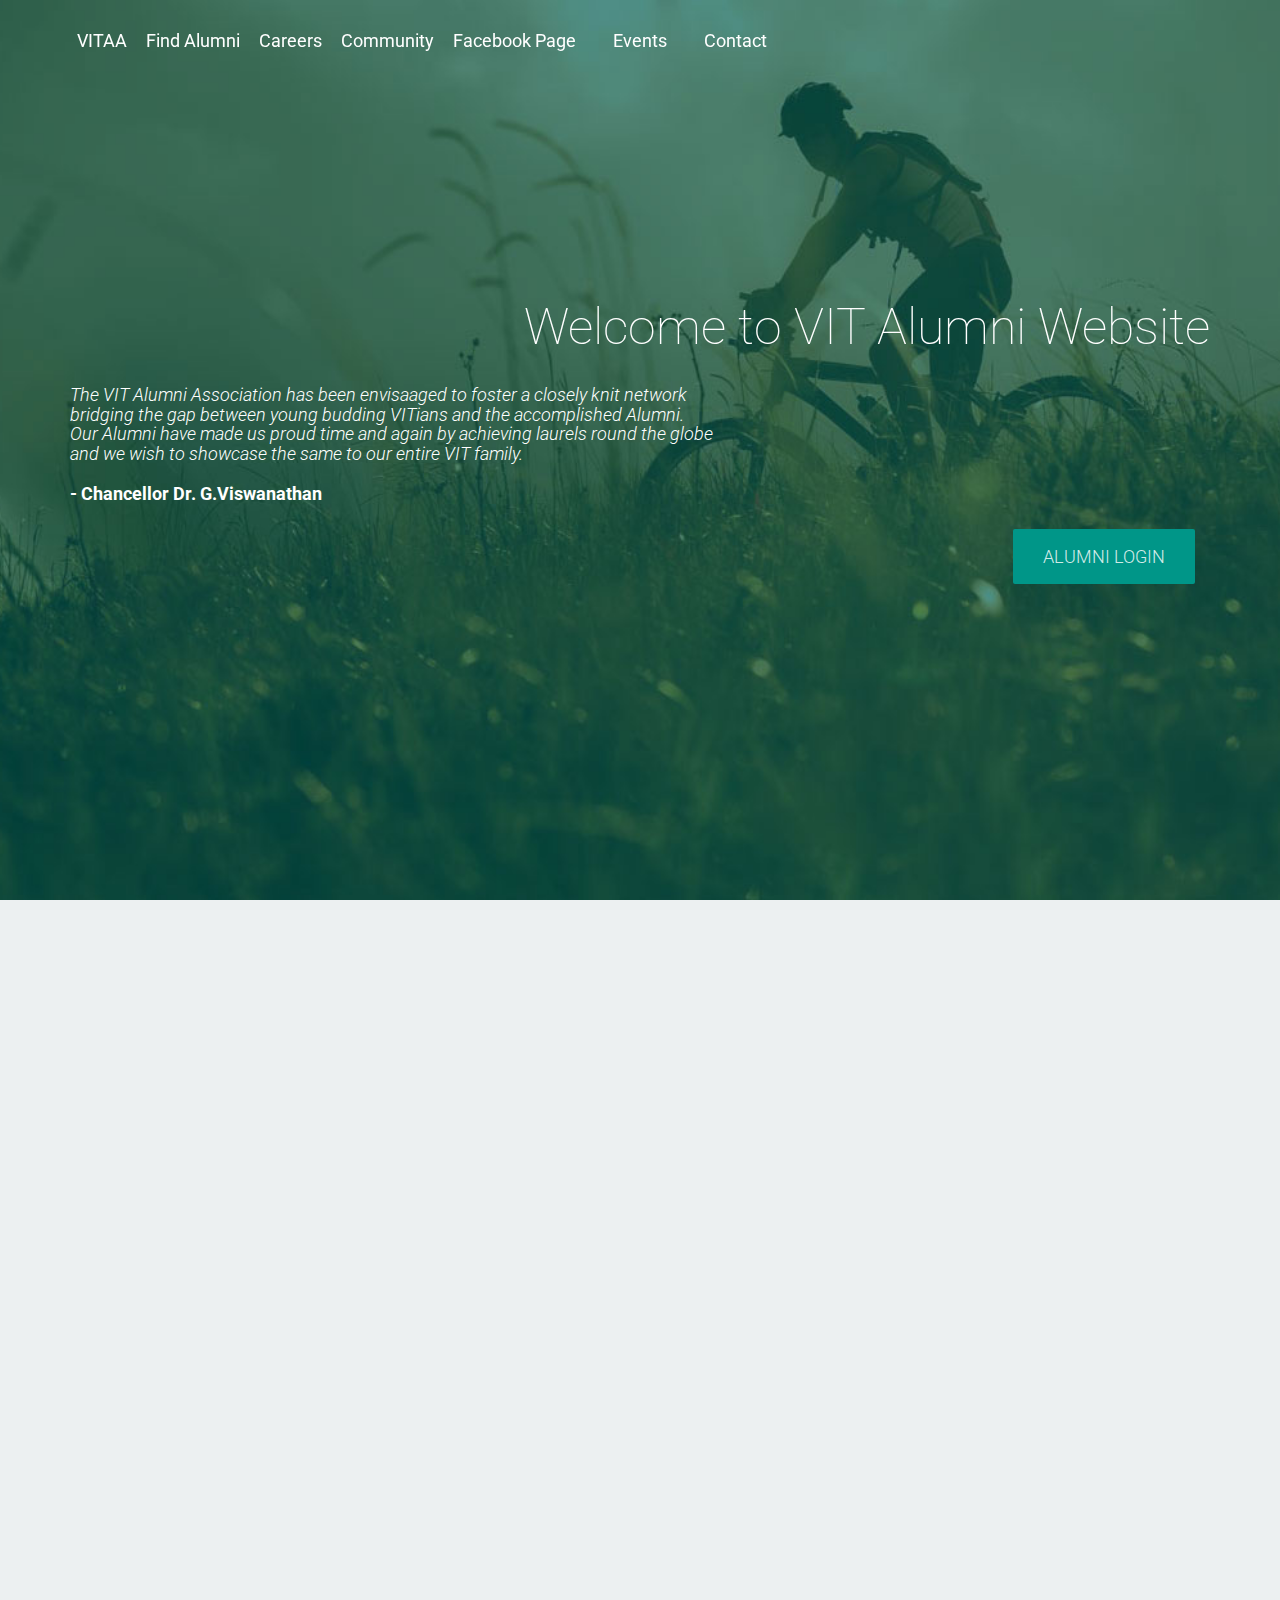
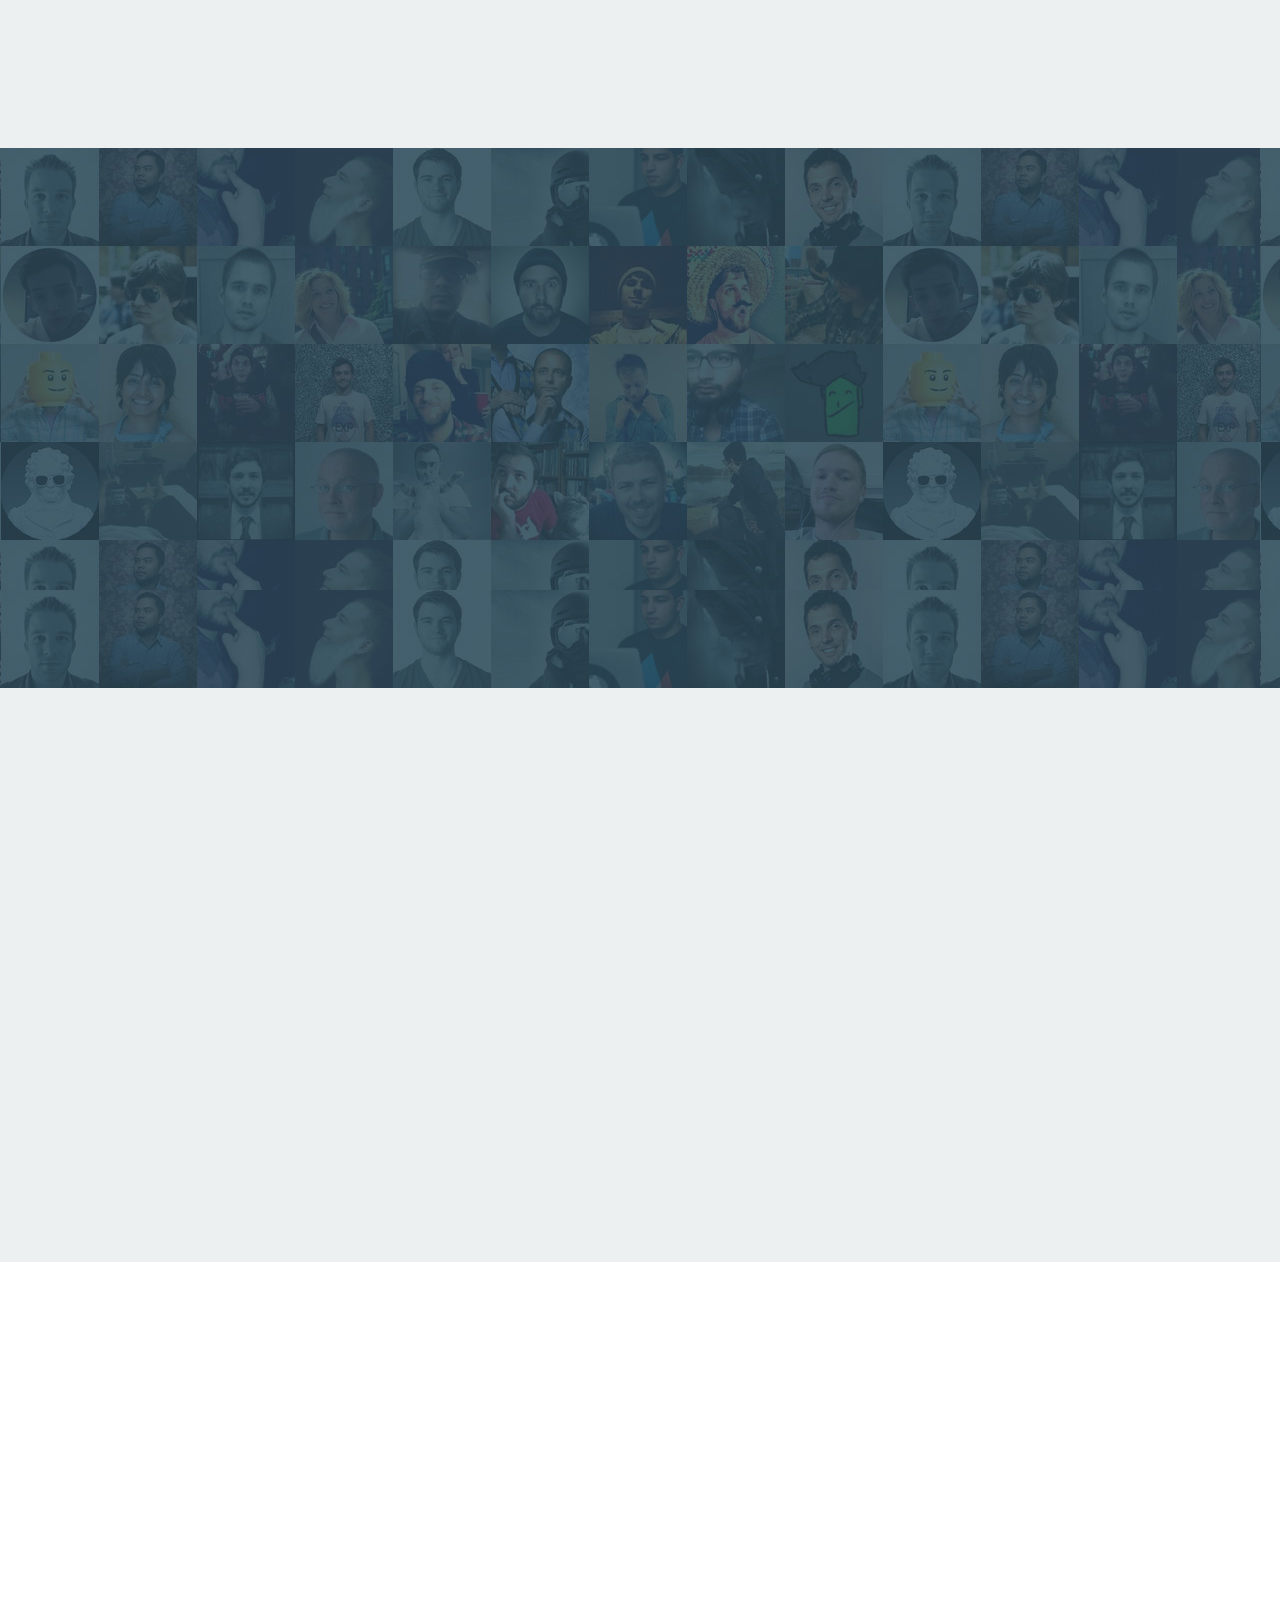
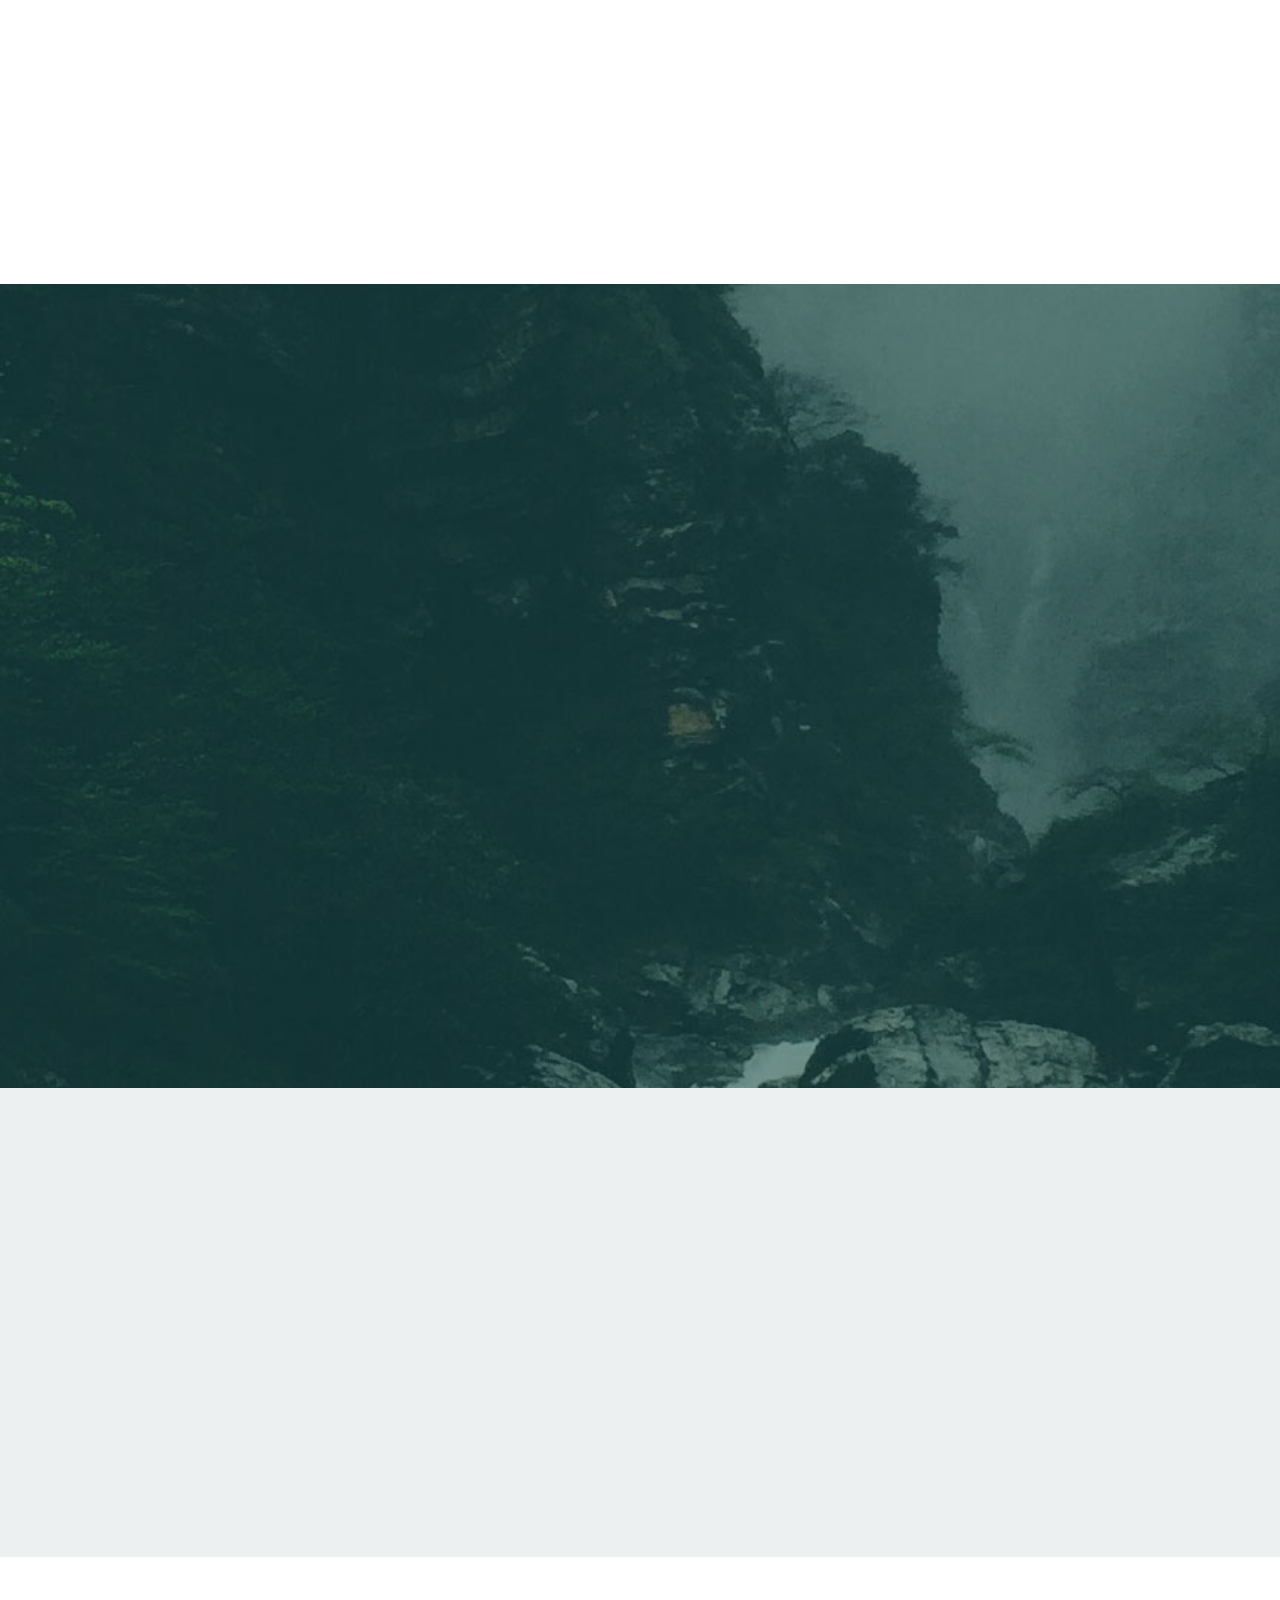
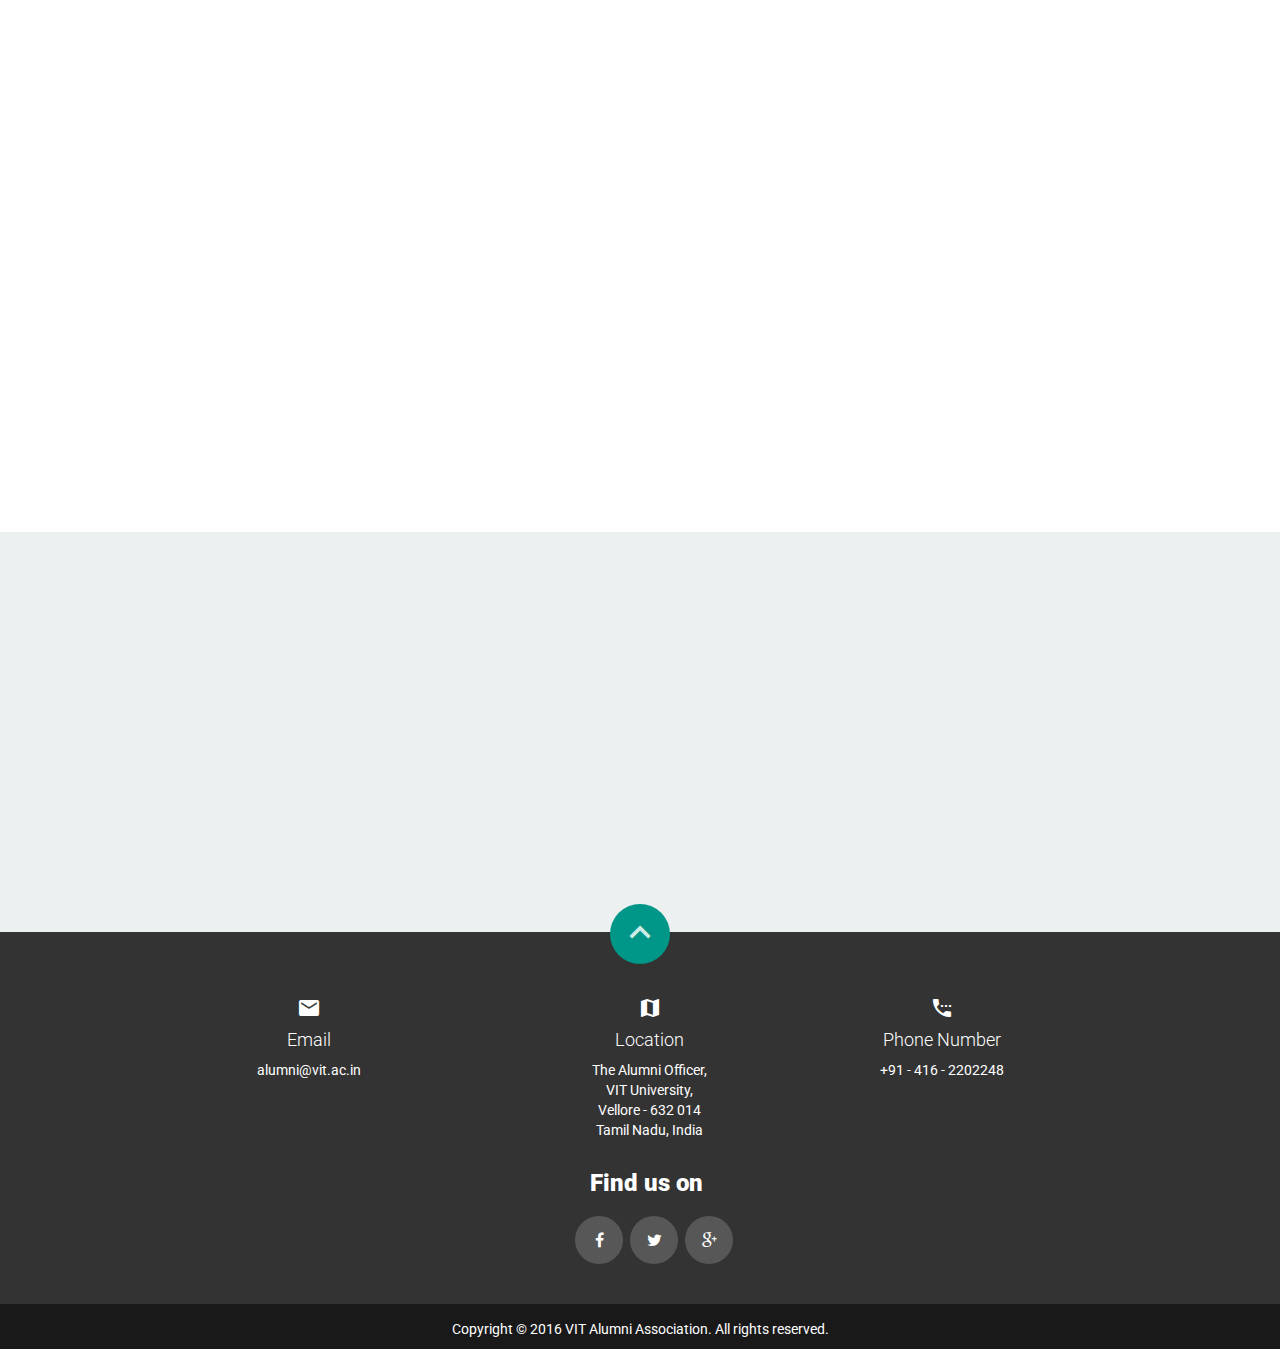
==== commit 6cda2b95: "Navbar and Color scheme fixed" ====
--- a/Home/index.html
+++ b/Home/index.html
@@ -3,10 +3,9 @@
   <head>  	
   
   	<meta charset="utf-8">
-    <meta name="description" content="Responsive Bootstrap Landing Page Template">
-    <meta name="keywords" content="Bootstrap, Landing page, Template, Registration, Landing">
+    <meta name="description" content="VIT Alumni Aaociation">
+    <meta name="keywords" content="VIT Alumni, VITAA, VIT University, VIT, Vellore">
     <meta name="viewport" content="width=device-width, initial-scale=1, maximum-scale=1">
-    <meta name="author" content="Grayrids">
 		<title>VIT Alumni Association</title>
 	<link href="css/bootstrap.min.css" rel="stylesheet">
     <link rel="stylesheet" href="fonts/font-awesome.min.css" type="text/css" media="screen">
@@ -21,95 +20,61 @@
   <body>
 
   	<div class="content-wrap">
-	
-		<header class="hero-area" id="home">
-      
+		<header class="hero-area" id="home" style="height:100%">
 			<div class="container">
-			
 				<div class="col-md-12">
-
 					<div class="navbar navbar-inverse sticky-navigation navbar-fixed-top" role="navigation" data-spy="affix" data-offset-top="200">
-					
 						<div class="container">
-						
-							<div class="navbar-header">
-							
-								<a class="logo-left " style="margin-left:0%"href="#other-features" data-wow-duration="1000ms" data-wow-delay="400ms">VITAA &nbsp;&nbsp;&nbsp;</a>
-								<a class="logo-left " style="margin-left:0%"href="#testimonial" data-wow-duration="1000ms" data-wow-delay="400ms">Find Alumni &nbsp;&nbsp;&nbsp;</a>
-								<a class="logo-left " style="margin-left:0%"href="#main-features" data-wow-duration="1000ms" data-wow-delay="400ms">Careers &nbsp;&nbsp;&nbsp;</a>
-				  				<a class="logo-left " style="margin-left:0%" href="#features" data-wow-duration="1000ms" data-wow-delay="400ms">Community &nbsp;&nbsp;&nbsp;</a>
-								<a class="logo-left " style="margin-left:0%" href="#why" data-wow-duration="1000ms" data-wow-delay="400ms">Facebook Page</a>
-								<a class="logo-left " style="margin-left:3%" href="#main-feature" data-wow-duration="1000ms" data-wow-delay="400ms">Events</a>
-								<a class="logo-left " style="margin-left:3%" href="#contact" data-wow-duration="1000ms" data-wow-delay="400ms">Contact</a>
-							
-							</div>
-									
-						</div>
-						
+							<div class="navbar-header row">
+								<a id="nav" class="logo-left col s1" style="margin-left:0%"href="#other-features">VITAA &nbsp;&nbsp;&nbsp;</a>
+								<a id="nav" class="logo-left col s1" style="margin-left:0%"href="#testimonial">Find Alumni &nbsp;&nbsp;&nbsp;</a>
+								<a id="nav" class="logo-left col s1" style="margin-left:0%"href="#main-features">Careers &nbsp;&nbsp;&nbsp;</a>
+				  				<a id="nav" class="logo-left col s1" style="margin-left:0%" href="#features">Community &nbsp;&nbsp;&nbsp;</a>
+								<a id="nav" class="logo-left col s1" style="margin-left:0%" href="#why">Facebook Page</a>
+								<a id="nav" class="logo-left col s1" style="margin-left:3%" href="#main-feature">Events</a>
+								<a id="nav" class="logo-left col s1" style="margin-left:3%" href="#contact" >Contact</a>
+							</div>
+						</div>
 		            </div>
-					
 				</div>     
 	
 				<div class="contents text-right" style="margin-top:0%">
-				
 					<h1 class="wow fadeInRight" data-wow-duration="1000ms" data-wow-delay="300ms">Welcome to VIT Alumni Website</h1>
-					
 					<div class="contents text-left">
-					
-						<h4 class="wow fadeInLeft" data-wow-duration="1000ms" data-wow-delay="400ms"><br><i>The VIT Alumni Association has been envisaaged to foster a closely knit network<br> bridging the gap between young budding VITians and the accomplished Alumni. <br>Our Alumni have made us proud time and again by achieving laurels round the globe<br> and we wish to showcase the same to our entire VIT family.</i><br><br><b> - Chancellor Dr. G.Viswanathan</b></h4>
-					
-					</div>
-					
-					<a href="../Login/login.html" class="btn btn-lg btn-primary wow fadeInUp" data-wow-duration="1000ms" data-wow-delay="400ms"><b><h4>Alumni Login</h4></b></a>
-          
+						<h4 class="wow fadeInLeft" data-wow-duration="1000ms" data-wow-delay="400ms"><br><i>The VIT Alumni Association has been envisaaged to foster a closely knit network<br> bridging the gap between young budding VITians and the accomplished Alumni. <br>Our Alumni have made us proud time and again by achieving laurels round the globe<br> and we wish to showcase the same to our entire VIT family.</i><br><br><b> - Chancellor Dr. G.Viswanathan</b></h4>					</div>
+						<a href="../Login/login.html" class="btn btn-lg btn-primary wow fadeInUp" data-wow-duration="1000ms" data-wow-delay="400ms"><b><h4>Alumni Login</h4></b></a>
 				</div>   
-				
 			</div>	
 			
 		</header>
 
 		<section id="other-features" class="section main-feature-gray">
-     
 			<div class="container">
-        
 				<div class="section-header">
-				
 					<h1 class="section-title wow fadeInRight" data-wow-duration="1000ms" data-wow-delay="300ms"><a href="../VITAA/main/vitaa.html">VITAA</a></h1>
 					<h2 class="section-subtitle wow fadeInRight" data-wow-duration="1000ms" data-wow-delay="400ms">Who seeks after it and wants to have it</h2>
-				
 				</div> 
 				
 				<div class="row">
-				
 					<div class="col-md-3 col-sm-6 wow fadeInUp" data-wow-duration="1000ms" data-wow-delay="400ms">
-						
 						<div class="features-content">
-							
 							<div class="icon hi-icon-effect-3b">
-								
 								<i class="mdi-action-speaker-notes"></i>
-							
 							</div>
 							
 							<h3><a href="../VITAA/main/vitaa.html#page3">VITAA News</a></h3>
 							<p>Lorem Ipsum is simply dummy text of the printing and typesetting industry. Lorem Ipsum has been the industry's standard dummy text</p>
-						
-						</div>
-					
+						</div>
 					</div>
 					
 					<div class="col-md-3 col-sm-6 wow fadeInUp" data-wow-duration="1000ms" style="margin-left:10%" data-wow-delay="600ms">
-            
 						<div class="features-content">
-							
 							<div class="icon">
-                
 								<i class="mdi-action-info-outline"></i>
 							</div>
               
 							<h3><a href="../VITAA/main/vitaa.html#page4">About VITAA</a></h3>
 							<p>Lorem Ipsum is simply dummy text of the printing and typesetting industry. Lorem Ipsum has been the industry's standard dummy text</p>
-						
 						</div>
 					
 					</div>
@@ -230,7 +195,7 @@
           </div>
         </div>
 		<br>
-	   <center> <a href="#" class="btn btn-lg btn-primary wow fadeInUp" style="background-color:blue"data-wow-duration="1000ms" data-wow-delay="400ms"><b>Visit Now!</b></a></center>
+	   <center> <a href="#" class="btn btn-lg btn-primary wow fadeInUp" style="background-color:#009688"data-wow-duration="1000ms" data-wow-delay="400ms"><b>Visit Now!</b></a></center>
 
       </div>
     </section>
@@ -241,7 +206,7 @@
         <div class="row">   
           <div class="col-md-8 col-sm-8 wow fadeInLeft" data-wow-duration="1000ms" data-wow-delay="300ms">
             <div class="feature-item">
-              <h3 class="title-small">
+              <h3 class="title-small" style="color:#009688">
                 Careers
               </h3>
               <p>
@@ -256,7 +221,7 @@
               </p>
             </div>
 			
-				   <center> <a href="#" class="btn btn-lg btn-primary wow fadeInUp" style="background-color:blue"data-wow-duration="1000ms" data-wow-delay="400ms"><b>Visit Now!</b></a></center>
+				   <center> <a href="#" class="btn btn-lg btn-primary wow fadeInUp teal" data-wow-duration="1000ms" data-wow-delay="400ms"><b>Visit Now!</b></a></center>
 
           </div>
           
@@ -280,7 +245,7 @@
           <div class="col-md-4 col-sm-6 wow fadeInDown" data-wow-duration="1000ms" data-wow-delay="300ms">
             <div class="features">
               <div class="icon">
-                <i class="mdi-action-question-answer"></i>
+                <i class="mdi-action-question-answer" style="color:#009688"></i>
               </div>
               <div class="features-text">
                 <h4><a href="../Community/main/community.html#page1">Newsletters</a></h4>
@@ -295,7 +260,7 @@
           <div class="col-md-4 col-sm-6 wow fadeInDown" data-wow-duration="1000ms" data-wow-delay="450ms">
             <div class="features">
               <div class="icon">
-                <i class="mdi-action-perm-identity"></i>
+                <i class="mdi-action-perm-identity" style="color:#009688"></i>
               </div>
               <div class="features-text">
                 <h4><a href="../Community/main/community.html#page2">Distinguished Alumni</a></h4>
@@ -309,7 +274,7 @@
           <div class="col-md-4 col-sm-6 wow fadeInDown" data-wow-duration="1000ms" data-wow-delay="550ms">
             <div class="features">
               <div class="icon">
-                <i class="mdi-action-grade"></i>
+                <i class="mdi-action-grade" style="color:#009688"></i>
               </div>
               <div class="features-text">
                 <h4><a href="../Community/main/community.html#page3">Alumni Achievements</a></h4>
@@ -324,7 +289,7 @@
           <div class="col-md-4 col-sm-6 wow fadeInDown" data-wow-duration="1000ms" data-wow-delay="650ms">
             <div class="features">
               <div class="icon">
-                <i class="mdi-action-markunread-mailbox"></i>
+                <i class="mdi-action-markunread-mailbox" style="color:#009688"></i>
               </div>
               <div class="features-text">
                 <h4><a href="../Community/main/community.html#page4">Scholarship</a></h4>
@@ -339,7 +304,7 @@
           <div class="col-md-4 col-sm-6 wow fadeInDown" data-wow-duration="1000ms" data-wow-delay="750ms">
             <div class="features">
               <div class="icon">
-                <i class="mdi-action-subject"></i>
+                <i class="mdi-action-subject" style="color:#009688"></i>
               </div>
               <div class="features-text">
                 <h4><a href="../Community/main/community.html#page5">VITAA Blog</a></h4>
@@ -353,7 +318,7 @@
           <div class="col-md-4 col-sm-6 wow fadeInDown" data-wow-duration="1000ms" data-wow-delay="850ms">
             <div class="features">
               <div class="icon">
-                <i class="mdi-hardware-phonelink"></i>
+                <i class="mdi-hardware-phonelink" style="color:#009688"></i>
               </div>
               <div class="features-text">
                 <h4><a href="../Community/main/community.html#page6">Discussion Board</a></h4>
@@ -411,9 +376,9 @@
               <div class="icon">
                 <i class="mdi-action-get-app"></i>
               </div>
-              <h3 class="timer">39000</h3>
+              <h3 class="timer" style="color:#009688">39000</h3>
               <hr>
-              <h5>
+              <h5 style="color:#009688">
                 Free Downloads
               </h5>          
             </div>
@@ -423,9 +388,9 @@
               <div class="icon">
                 <i class="mdi-action-face-unlock"></i>
               </div>
-              <h3 class="timer">1046</h3>
+              <h3 class="timer" style="color:#009688">1046</h3>
               <hr>
-              <h5>
+              <h5 style="color:#009688">
                 Premium Users
               </h5>          
             </div>
@@ -435,9 +400,9 @@
               <div class="icon">
                 <i class="mdi-action-grade"></i>
               </div>
-              <h3 class="timer">6345</h3>
+              <h3 class="timer" style="color:#009688">6345</h3>
               <hr>
-              <h5>
+              <h5 style="color:#009688">
                 Five Start Reviews
               </h5>          
             </div>
@@ -447,9 +412,9 @@
               <div class="icon">
                 <i class="mdi-action-trending-up"></i>
               </div>
-              <h3 class="timer">18325</h3>
+              <h3 class="timer" style="color:#009688">18325</h3>
               <hr>
-              <h5>
+              <h5 style="color:#009688">
                 Active Installs
               </h5>          
             </div>
@@ -467,12 +432,12 @@
 
         <div class="row">   
           <div class="col-md-4 col-sm-4 wow fadeInLeft" data-wow-duration="1000ms" data-wow-delay="300ms">
-            <img src="img/features/fet2.png" class="img-responsive" alt="">
+            <img src="img/features/fet2.jpg" class="img-responsive">
           </div>    
 
           <div class="col-md-8 col-sm-8 wow fadeInRight" data-wow-duration="1000ms" data-wow-delay="300ms">
             <div class="feature-item">
-              <h3 class="title-small">
+              <h3 class="title-small" style="color:#009688" >
                 Events
               </h3>
               <p>
@@ -487,7 +452,7 @@
               </p>
             </div>
 			
-				   <center> <a href="#" class="btn btn-lg btn-primary wow fadeInUp" style="background-color:blue"data-wow-duration="1000ms" data-wow-delay="400ms"><b>Visit Now!</b></a></center>
+				   <center> <a href="#" class="btn btn-lg btn-primary wow fadeInUp" style="background-color:#009688"data-wow-duration="1000ms" data-wow-delay="400ms"><b>Visit Now!</b></a></center>
 
           </div>
           
@@ -506,47 +471,43 @@
 	</section>
 
     <section id="footer">
-      <div class="container">
         <div class="container">
-          <div class="row">
+          <div class="row" style="margin-top:3%">
 		  
               
-                <div class="info" style="float:left">
+                <div class="info col-sm-4" style="float:left;margin-left:5%">
                   <div class="icon" style="color:white">
-                    <i class="mdi-maps-map"></i>
+                    <p align="center" ><i class="mdi-content-mail"></i></p>
                   </div>
-                  <h4 style="color:white">Location</h4>
-                  <p style="color:white">The Alumni Officer,<br>
-VIT University,<br> Vellore - 632 014<br>
-Tamil Nadu, India</p>
+                  <h4 align="center" style="color:white">Email</h4>
+                  <p align="center" style="color:white">alumni@vit.ac.in</p>
                 </div>
             
-                <div class="info" style="float:left;margin-left:5%">
-                  <div class="icon" style="color:white">
-                    <i class="mdi-content-mail"></i>
+                <div class="info col-sm-3" style="float:left;">
+				  <div class="icon" style="color:white">
+                    <p align="center" ><i class="mdi-maps-map"></i></p>
                   </div>
-                  <h4 style="color:white">Email</h4>
-                  <p style="color:white">alumni@vit.ac.in</p>
+                  <h4 align="center" style="color:white">Location</h4>
+                  <p align="center" style="color:white">The Alumni Officer,<br>VIT University,<br> Vellore - 632 014<br>Tamil Nadu, India</p>
                 </div>
               
-                <div class="info"style="float:left;margin-left:5%">
+                <div class="info col-sm-3"style="float:left;">
                   <div class="icon" style="color:white">
-                    <i class="mdi-action-settings-phone"></i>
+                    <p align="center" ><i class="mdi-action-settings-phone"></i></p>
                   </div>
-                  <h4 style="color:white">Phone Number</h4>
-                  <p style="color:white">+91 - 416 - 2202248</p>
+                  <h4 align="center" style="color:white">Phone Number</h4>
+                  <p align="center" style="color:white">+91 - 416 - 2202248</p>
                 </div>
               
            
             
-            <div class="col-md-3 col-sm-6 col-xs-12" style="margin-left:35%">
-              <h3>Find us on</h3>
+            <div class="col-sm-6 col-xs-12" style="margin-left:43%">
+              <h3 style="margin-left:3%">Find us on</h3>
               <a class="social" href="#" target="_blank"><i class="fa fa-facebook"></i></a>
               <a class="social" href="#" target="_blank"><i class="fa fa-twitter"></i></a>
               <a class="social" href="#" target="_blank"><i class="fa fa-google-plus"></i></a>
             </div>
           </div>
-        </div>  
       </div>      
       <!-- Go to Top Link -->
       <a href="#home" class="btn btn-primary back-to-top">
@@ -556,13 +517,11 @@
 
     <section id="copyright">
       <div class="container">
-        <div class="row">
    
             <p class="copyright-text">
             Copyright © 2016 VIT Alumni Association. All rights reserved.
             </p>
       
-        </div>
       </div>
     </section>     
     </div>  
--- a/Home/css/main.css
+++ b/Home/css/main.css
@@ -34,11 +34,16 @@
 ul li {
   list-style: none;
 }
+#nav:hover,
+#nav:focus {
+  text-decoration: none;
+  outline: none;
+  color: #ffffff;
+}
 a:hover,
 a:focus {
   text-decoration: none;
   outline: none;
-  color: #fff;
 }
 .section {
   padding: 90px 0;
@@ -76,6 +81,7 @@
 .navbar-fixed-top {
   padding: 15px 0;
 }
+
 .affix {
   -webkit-animation-duration: 1s;
   animation-duration: 1s;
@@ -84,7 +90,7 @@
   -webkit-animation-name: fadeInDown;
   animation-name: fadeInDown;
   padding: 0!important;
-  background: #3f51b5 !important;
+  background: #009688 !important; /*#00b5a4*/
 }
 .sticky-navigation .row {
   padding: 0;
@@ -556,7 +562,7 @@
 }
 #other-features .features-content:hover i,
 #other-features .features-content:hover h3 {
-  color: #3f51b5;
+  color: #009688;
 }
 #other-services {
   padding-bottom: 35px;
--- a/Home/css/responsive.css
+++ b/Home/css/responsive.css
@@ -130,23 +130,23 @@
 }
 @media (max-width: 640px) and (min-width: 960px) {
   .navbar-header {
-    width: 100px;
+    width: 100%;
     float: left;
     padding-left: 7px !important;
   }
   .navbar-right {
     float: right;
-    width: 100px;
+    width: 100%;
   }
 }
-@media (max-width: 767px) and (min-width: 479px) {
+@media (max-width: 2000px) and (min-width: 479px) {
   .navbar-header {
-    width: 100px;
+    width: 100%;
     float: left;
     padding-left: 7px !important;
   }
   .navbar-right {
     float: right;
-    width: 100px;
+    width: 100%;
   }
 }
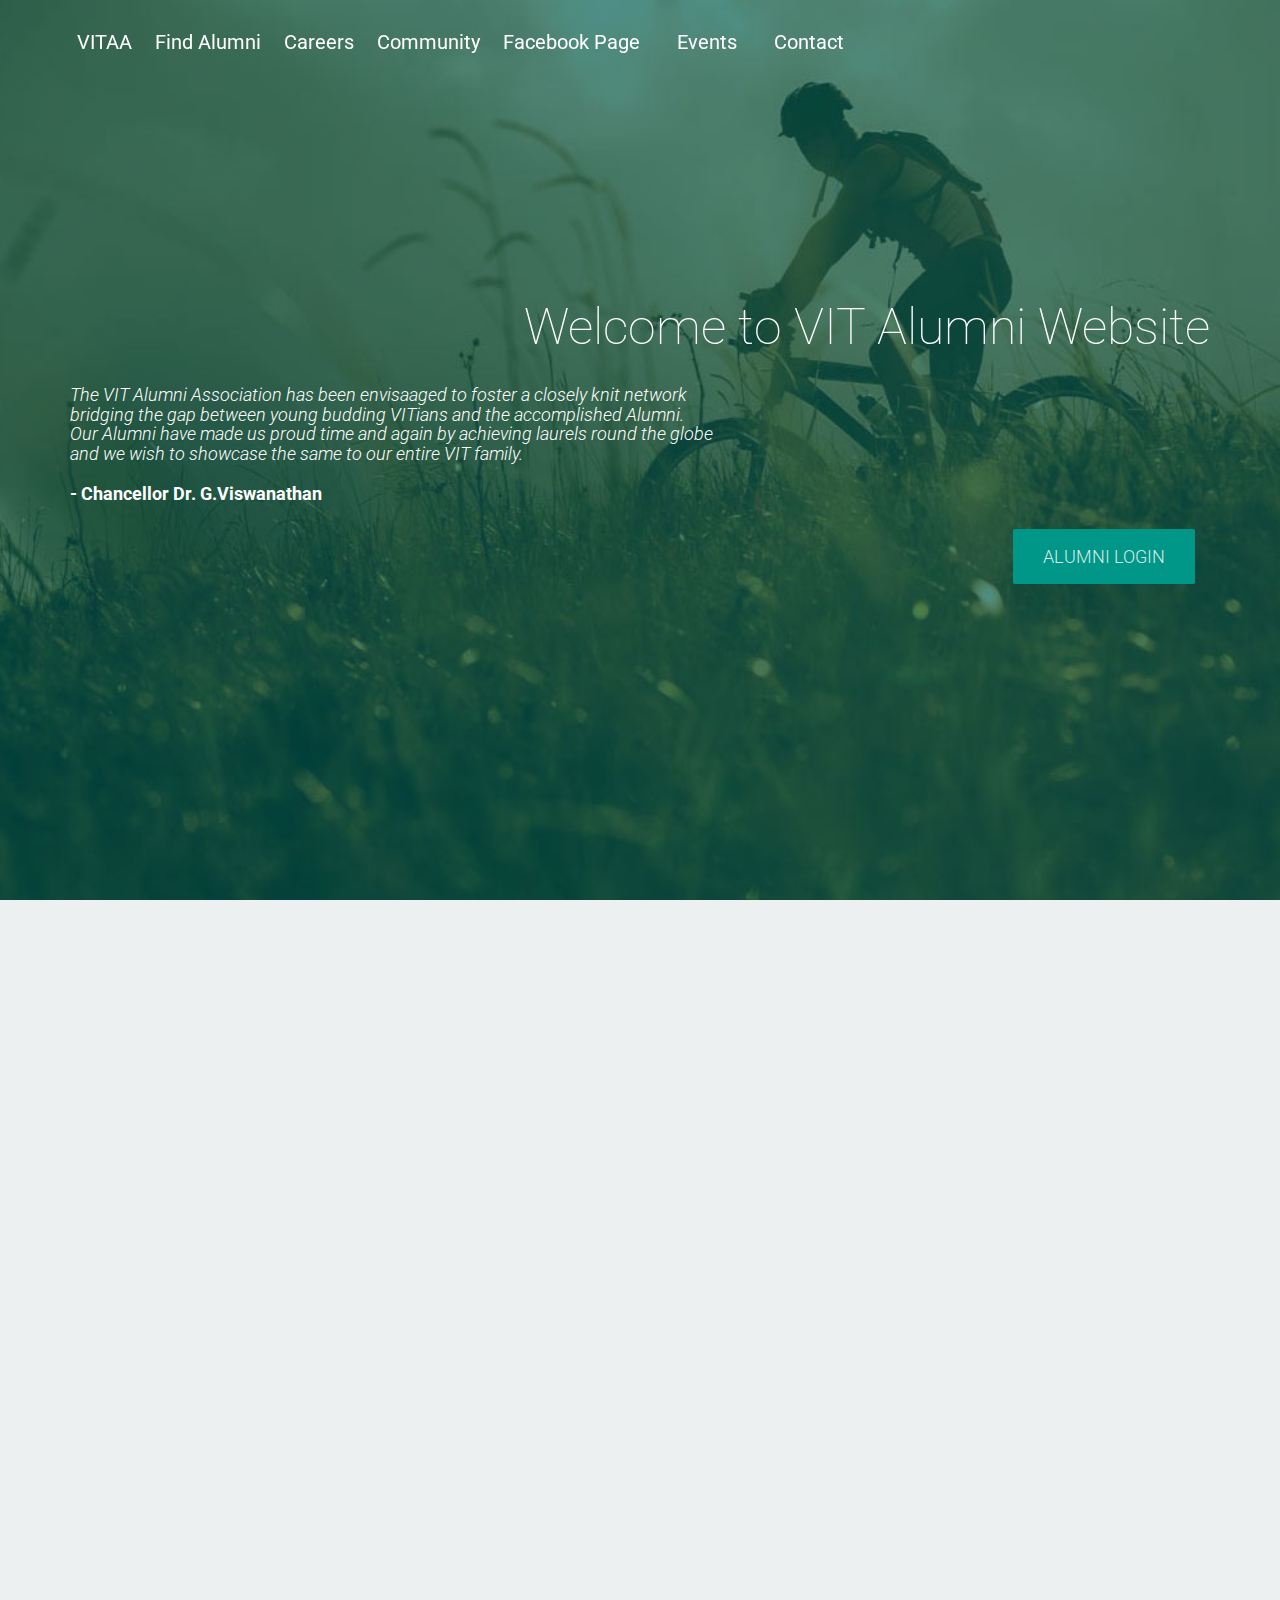
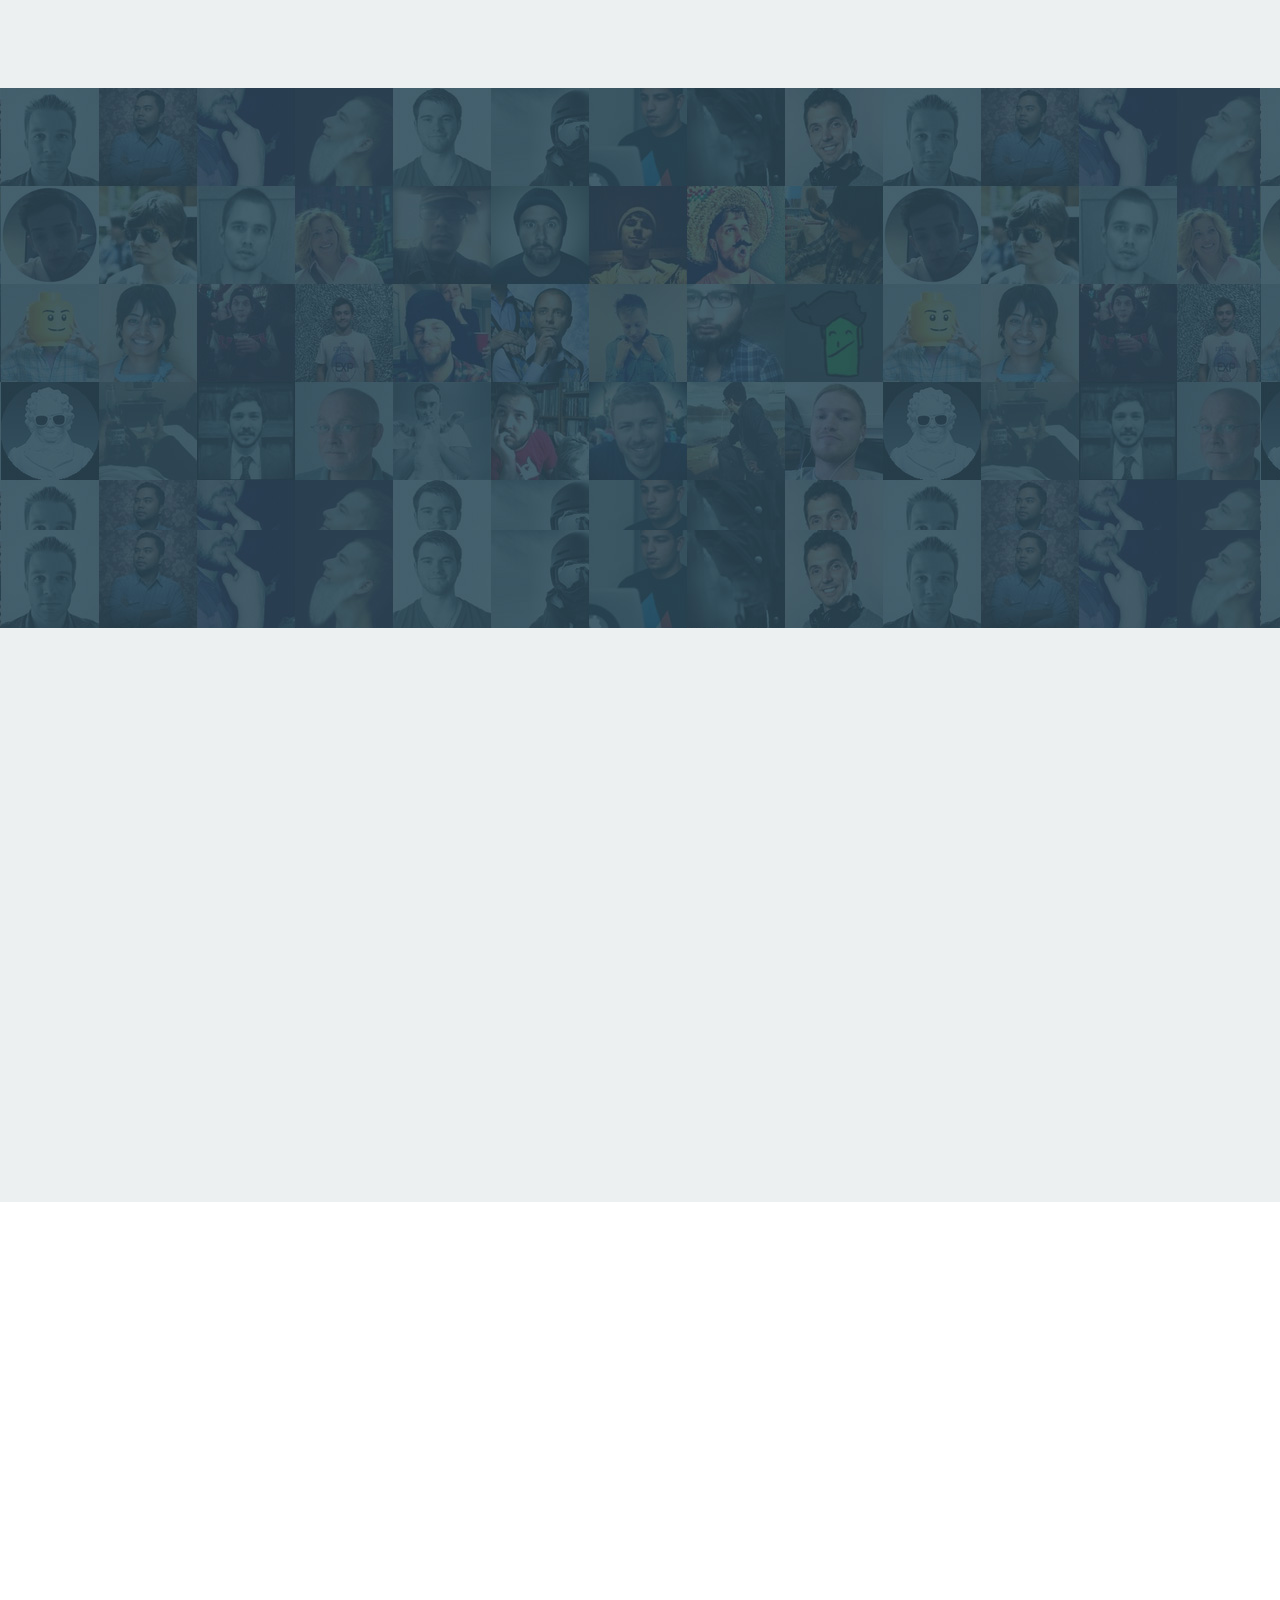
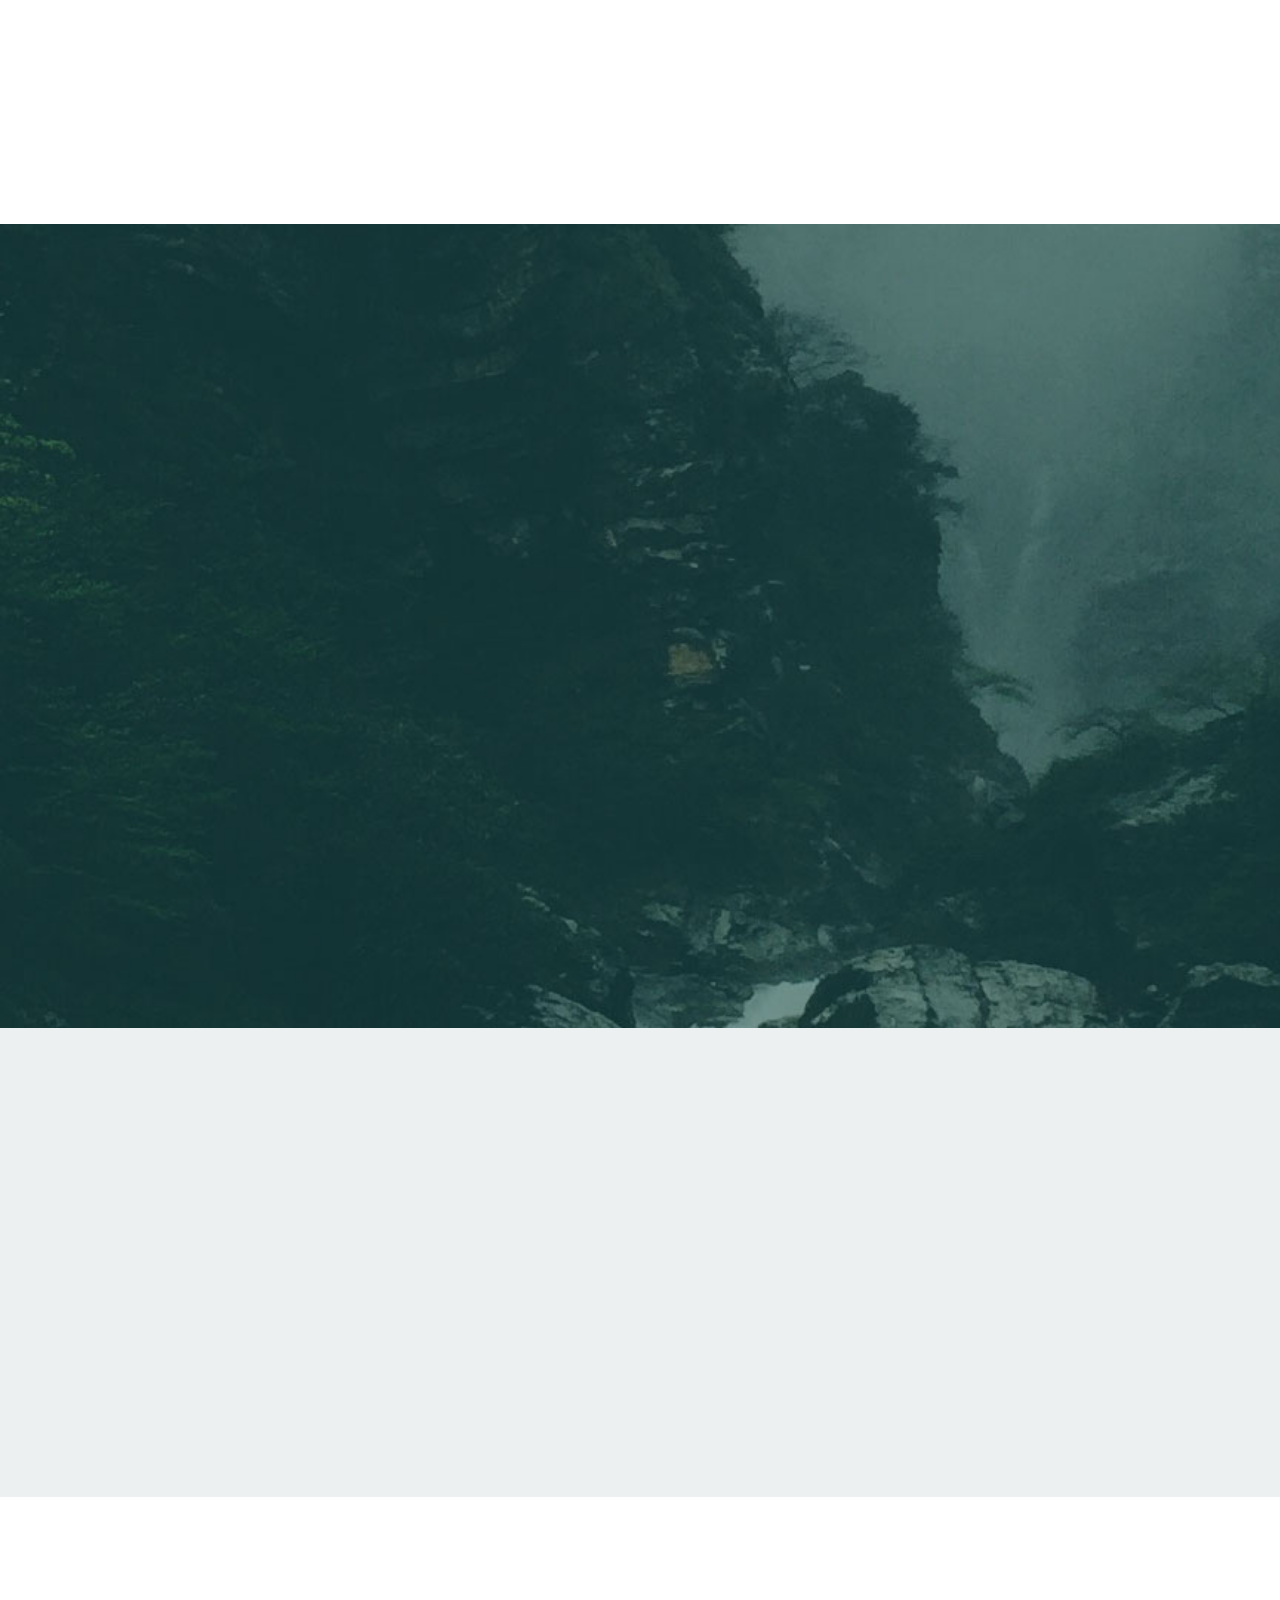
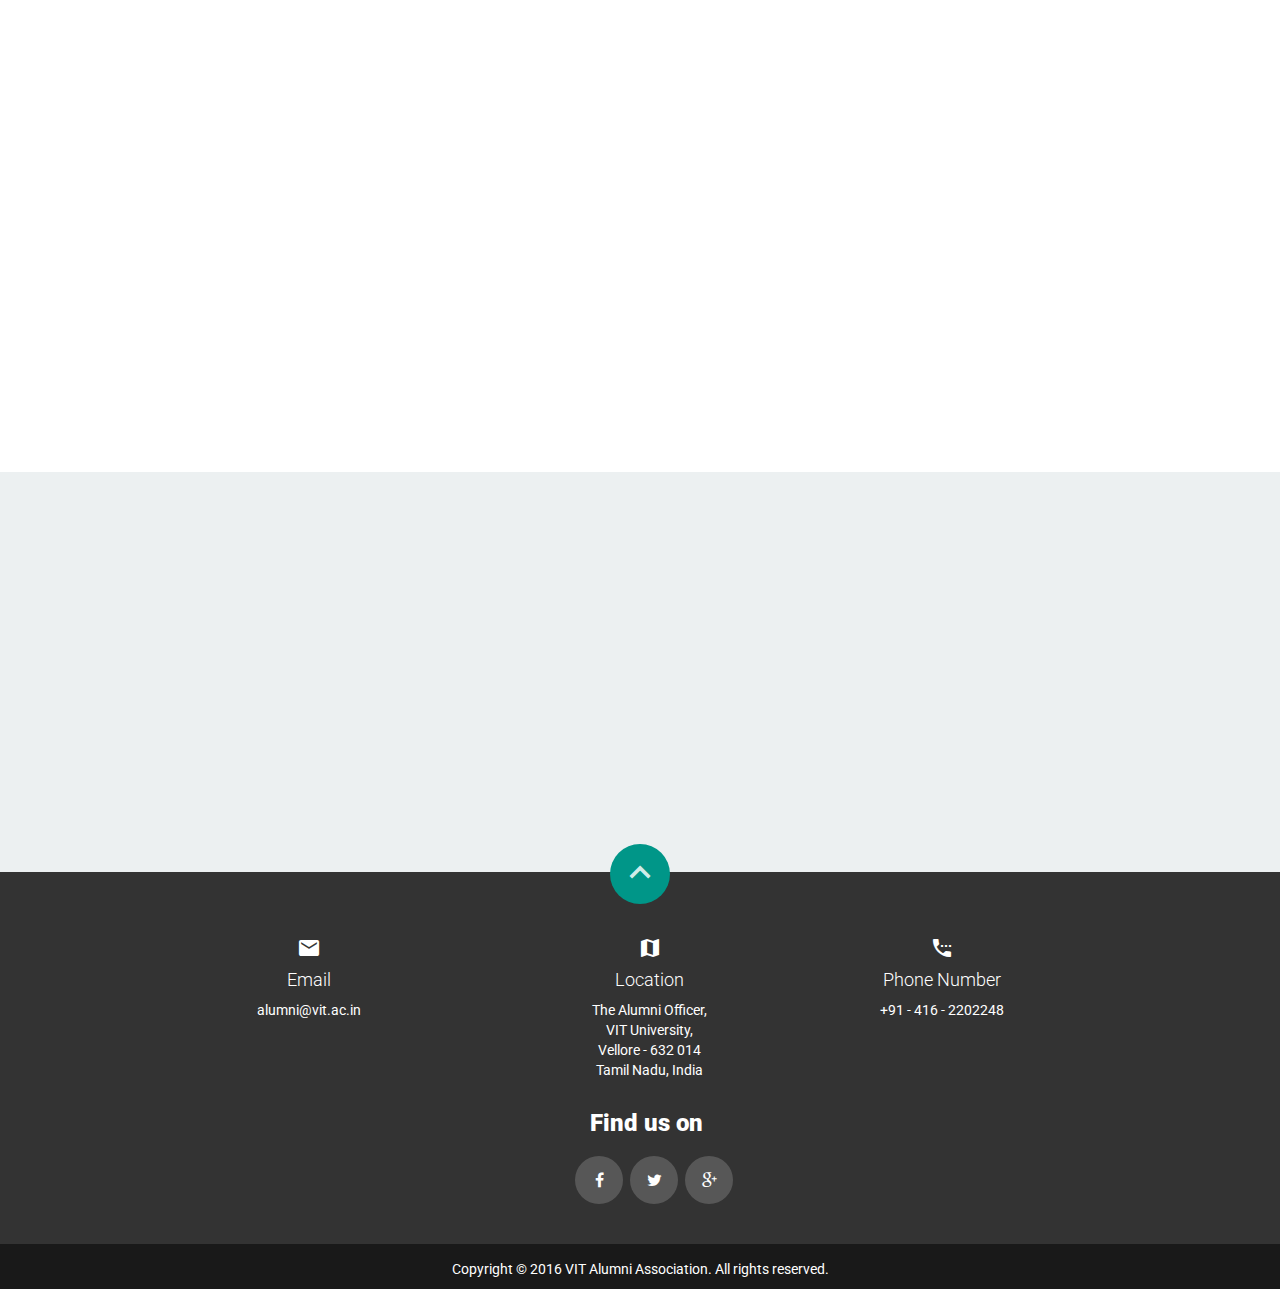
==== commit fc42b4a4: "Page made Responsive" ====
--- a/Home/index.html
+++ b/Home/index.html
@@ -15,6 +15,21 @@
     <link href="css/responsive.css" rel="stylesheet">
     <link href="css/animate.min.css" rel="stylesheet">
 	
+	
+    <script src="js/jquery-2.1.4.min.js"></script>
+    <script src="js/bootstrap.min.js"></script>
+    <script src="js/ripples.min.js"></script>
+    <script src="js/material.min.js"></script>
+    <script src="js/wow.js"></script>
+    <script src="js/jquery.mmenu.min.all.js"></script> 
+    <script src="js/count-to.js"></script>   
+    <script src="js/jquery.inview.min.js"></script>     
+    <script src="js/classie.js"></script>
+    <script src="js/jquery.nav.js"></script>      
+    <script src="js/smooth-on-scroll.js"></script>
+    <script src="js/smooth-scroll.js"></script>
+    <script src="js/main.js"></script>
+	
   </head>
 
   <body>
@@ -26,13 +41,13 @@
 					<div class="navbar navbar-inverse sticky-navigation navbar-fixed-top" role="navigation" data-spy="affix" data-offset-top="200">
 						<div class="container">
 							<div class="navbar-header row">
-								<a id="nav" class="logo-left col s1" style="margin-left:0%"href="#other-features">VITAA &nbsp;&nbsp;&nbsp;</a>
-								<a id="nav" class="logo-left col s1" style="margin-left:0%"href="#testimonial">Find Alumni &nbsp;&nbsp;&nbsp;</a>
-								<a id="nav" class="logo-left col s1" style="margin-left:0%"href="#main-features">Careers &nbsp;&nbsp;&nbsp;</a>
-				  				<a id="nav" class="logo-left col s1" style="margin-left:0%" href="#features">Community &nbsp;&nbsp;&nbsp;</a>
-								<a id="nav" class="logo-left col s1" style="margin-left:0%" href="#why">Facebook Page</a>
-								<a id="nav" class="logo-left col s1" style="margin-left:3%" href="#main-feature">Events</a>
-								<a id="nav" class="logo-left col s1" style="margin-left:3%" href="#contact" >Contact</a>
+								<a id="nav" class="nav-text logo-left col s1" style="margin-left:0%"href="#other-features">VITAA &nbsp;&nbsp;&nbsp;</a>
+								<a id="nav" class="nav-text logo-left col s1" style="margin-left:0%"href="#testimonial">Find Alumni &nbsp;&nbsp;&nbsp;</a>
+								<a id="nav" class="nav-text logo-left col s1" style="margin-left:0%"href="#main-features">Careers &nbsp;&nbsp;&nbsp;</a>
+				  				<a id="nav" class="nav-text logo-left col s1" style="margin-left:0%" href="#features">Community &nbsp;&nbsp;&nbsp;</a>
+								<a id="nav" class="nav-text logo-left col s1" style="margin-left:0%" href="#why">Facebook Page</a>
+								<a id="nav" class="nav-text logo-left col s1" style="margin-left:3%" href="#main-feature">Events</a>
+								<a id="nav" class="nav-text logo-left col s1" style="margin-left:3%" href="#contact" >Contact</a>
 							</div>
 						</div>
 		            </div>
@@ -67,7 +82,7 @@
 						</div>
 					</div>
 					
-					<div class="col-md-3 col-sm-6 wow fadeInUp" data-wow-duration="1000ms" style="margin-left:10%" data-wow-delay="600ms">
+					<div class="col-md-3 col-sm-6 wow fadeInUp" data-wow-duration="1000ms" data-wow-delay="600ms">
 						<div class="features-content">
 							<div class="icon">
 								<i class="mdi-action-info-outline"></i>
@@ -79,7 +94,7 @@
 					
 					</div>
           
-					<div class="col-md-3 col-sm-6 wow fadeInUp" data-wow-duration="1000ms" style="margin-left:10%" data-wow-delay="800ms">
+					<div class="col-md-3 col-sm-6 wow fadeInUp" data-wow-duration="1000ms" data-wow-delay="800ms">
             
 						<div class="features-content">
 							
@@ -96,9 +111,6 @@
 						
 					</div>
 				
-				</div>
-				
-				<div  class="row">
 					
 					<div class="col-md-3 col-sm-6 wow fadeInUp" data-wow-duration="1000ms" data-wow-delay="1000ms">
 						
@@ -116,7 +128,7 @@
 					
 					</div>
 					
-					<div class="col-md-3 col-sm-6 wow fadeInUp" data-wow-duration="1000ms" style="margin-left:10%" data-wow-delay="1200ms">
+					<div class="col-md-3 col-sm-6 wow fadeInUp" data-wow-duration="1000ms" data-wow-delay="1200ms">
 						
 						<div class="features-content">
 							
@@ -133,7 +145,7 @@
 					
 					</div>
 					
-					<div class="col-md-3 col-sm-6 wow fadeInUp" data-wow-duration="1000ms"  style="margin-left:10%"data-wow-delay="1400ms">
+					<div class="col-md-3 col-sm-6 wow fadeInUp" data-wow-duration="1000ms"  data-wow-delay="1400ms">
 						
 						<div class="features-content">
 						  
@@ -340,11 +352,12 @@
         
         <div class="row">     
 
-          <div class="col-md-6 col-sm-6 wow fadeInRight" data-wow-duration="1000ms" data-wow-delay="300ms">
+          <div class="col-md-5 col-sm-12 wow fadeInRight" data-wow-duration="1000ms" data-wow-delay="300ms">
 		  
-<iframe src="https://www.facebook.com/plugins/page.php?href=https%3A%2F%2Fwww.facebook.com%2Fvitalumni%2F&tabs=timeline&width=500&height=500&small_header=false&adapt_container_width=true&hide_cover=false&show_facepile=true&appId" width="500" height="500" style="border:none;overflow:hidden" scrolling="no" frameborder="0" allowTransparency="true"></iframe>          </div>
-
-          <div class="col-md-6 col-sm-6 wow fadeInLeft" data-wow-duration="1000ms" data-wow-delay="300ms">
+<iframe src="https://www.facebook.com/plugins/page.php?href=https%3A%2F%2Fwww.facebook.com%2Fvitalumni%2F&tabs=timeline&height=500&small_header=false&adapt_container_width=true&hide_cover=false&show_facepile=true&appId" width="100%" height="500" style="border:none;overflow:hidden;padding-left:5%" scrolling="yes" frameborder="0" allowTransparency="true"></iframe>          
+			</div>
+
+          <div class="col-md-7 col-sm-6 wow fadeInLeft" data-wow-duration="1000ms" data-wow-delay="300ms">
             <div class="pull-left content">
               <h2>This is Our <br> Facebook Page</h2>
               <p>
@@ -475,7 +488,7 @@
           <div class="row" style="margin-top:3%">
 		  
               
-                <div class="info col-sm-4" style="float:left;margin-left:5%">
+                <div class="info col-sm-12 col-md-4" style="float:left;margin-left:5%">
                   <div class="icon" style="color:white">
                     <p align="center" ><i class="mdi-content-mail"></i></p>
                   </div>
@@ -483,7 +496,7 @@
                   <p align="center" style="color:white">alumni@vit.ac.in</p>
                 </div>
             
-                <div class="info col-sm-3" style="float:left;">
+                <div class="info1 col-sm-12 col-md-3" style="float:left;">
 				  <div class="icon" style="color:white">
                     <p align="center" ><i class="mdi-maps-map"></i></p>
                   </div>
@@ -491,7 +504,7 @@
                   <p align="center" style="color:white">The Alumni Officer,<br>VIT University,<br> Vellore - 632 014<br>Tamil Nadu, India</p>
                 </div>
               
-                <div class="info col-sm-3"style="float:left;">
+                <div class="info1 col-sm-12 col-md-3"style="float:left;">
                   <div class="icon" style="color:white">
                     <p align="center" ><i class="mdi-action-settings-phone"></i></p>
                   </div>
@@ -501,8 +514,8 @@
               
            
             
-            <div class="col-sm-6 col-xs-12" style="margin-left:43%">
-              <h3 style="margin-left:3%">Find us on</h3>
+            <div class="find col-sm-6 col-xs-12" style="margin-left:43%">
+              <h3 class="find1" style="margin-left:3%">Find us on</h3>
               <a class="social" href="#" target="_blank"><i class="fa fa-facebook"></i></a>
               <a class="social" href="#" target="_blank"><i class="fa fa-twitter"></i></a>
               <a class="social" href="#" target="_blank"><i class="fa fa-google-plus"></i></a>
@@ -527,19 +540,6 @@
     </div>  
 		
 
-    <script src="js/jquery-2.1.4.min.js"></script>
-    <script src="js/bootstrap.min.js"></script>
-    <script src="js/ripples.min.js"></script>
-    <script src="js/material.min.js"></script>
-    <script src="js/wow.js"></script>
-    <script src="js/jquery.mmenu.min.all.js"></script> 
-    <script src="js/count-to.js"></script>   
-    <script src="js/jquery.inview.min.js"></script>     
-    <script src="js/classie.js"></script>
-    <script src="js/jquery.nav.js"></script>      
-    <script src="js/smooth-on-scroll.js"></script>
-    <script src="js/smooth-scroll.js"></script>
-    <script src="js/main.js"></script>
 
     
 
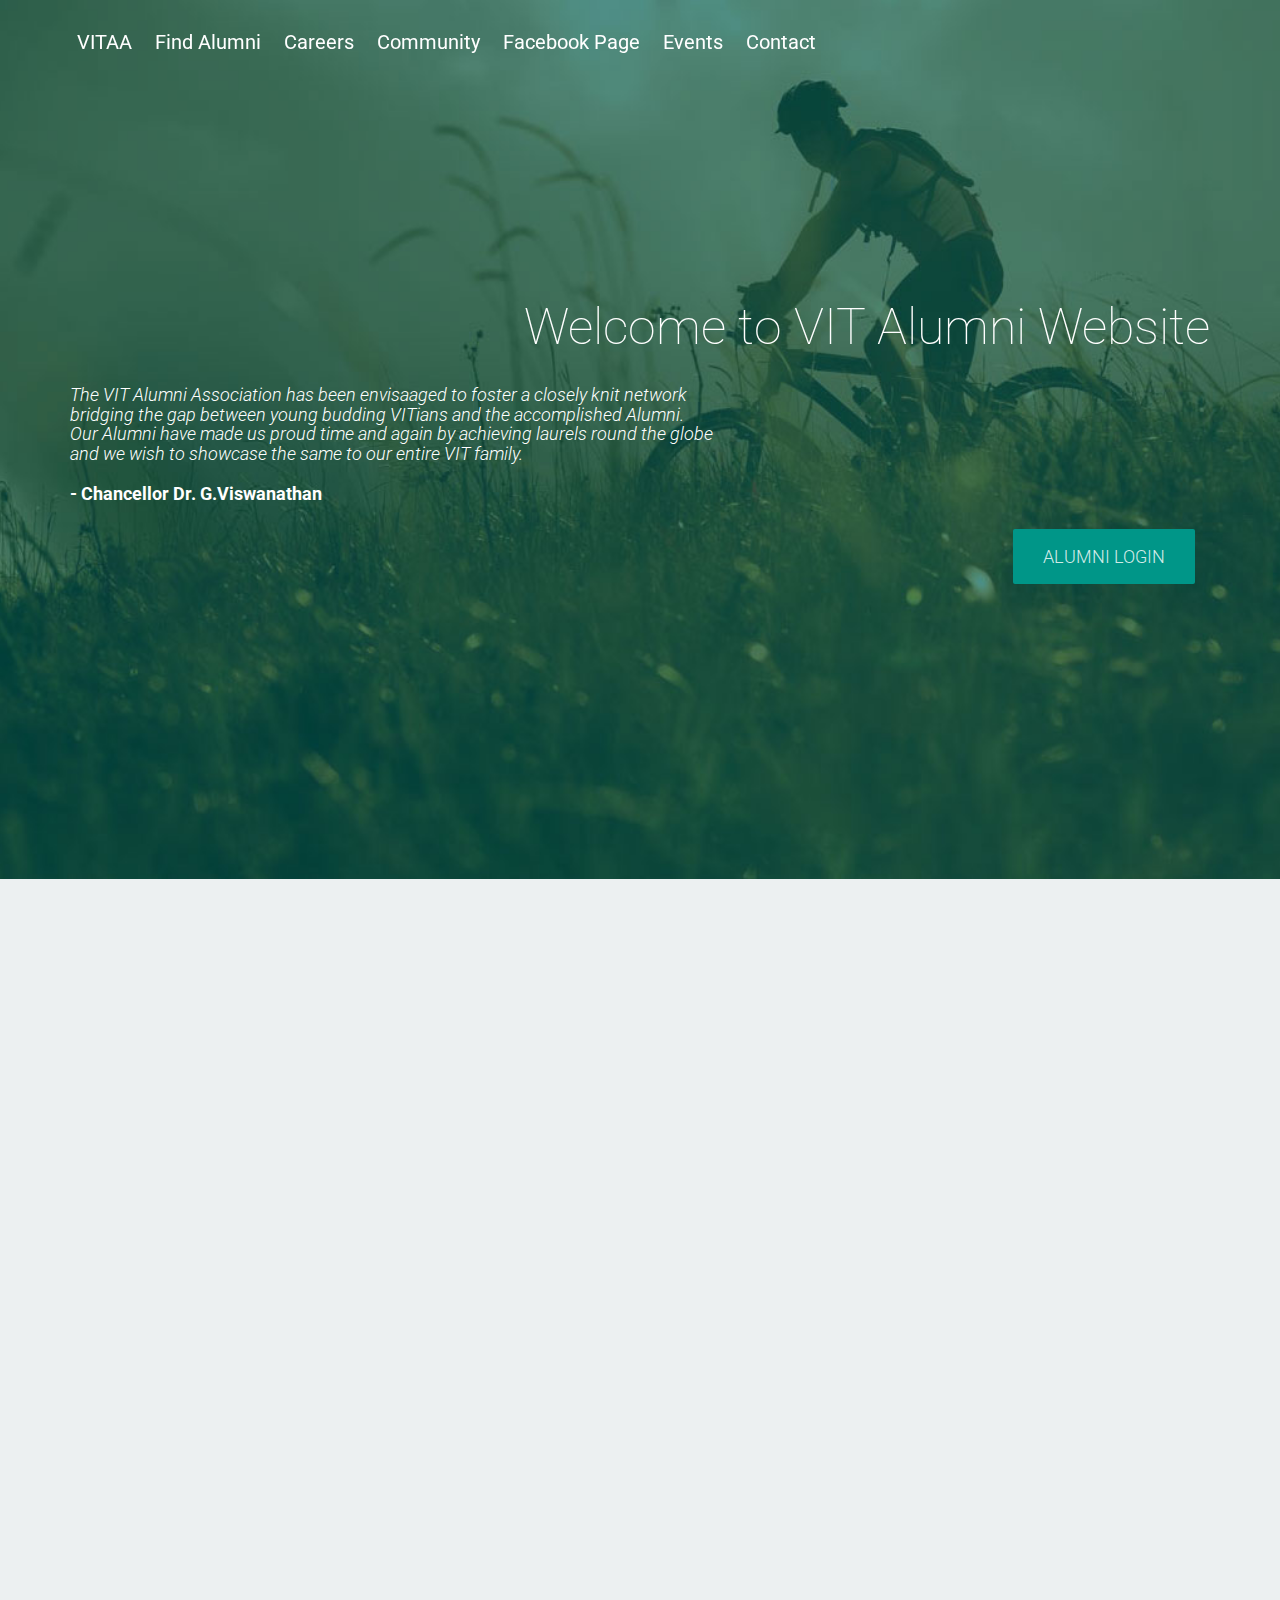
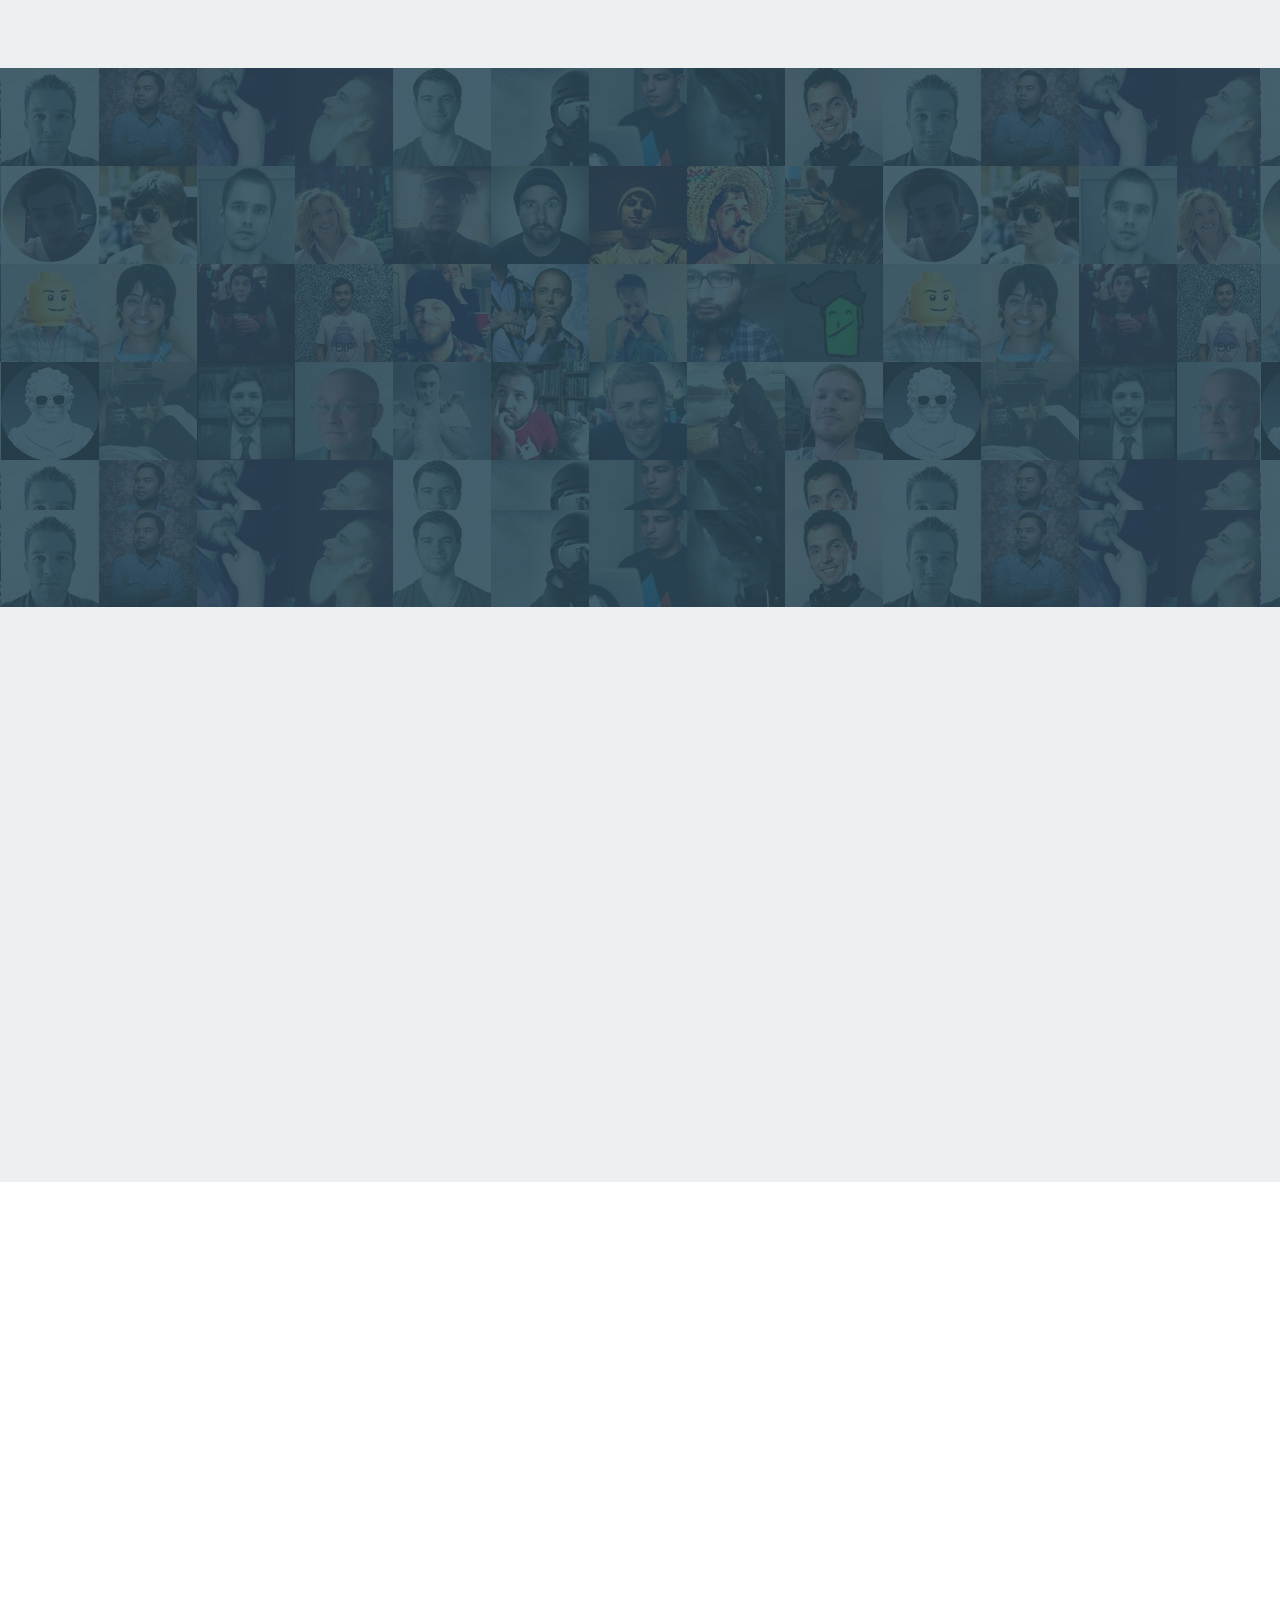
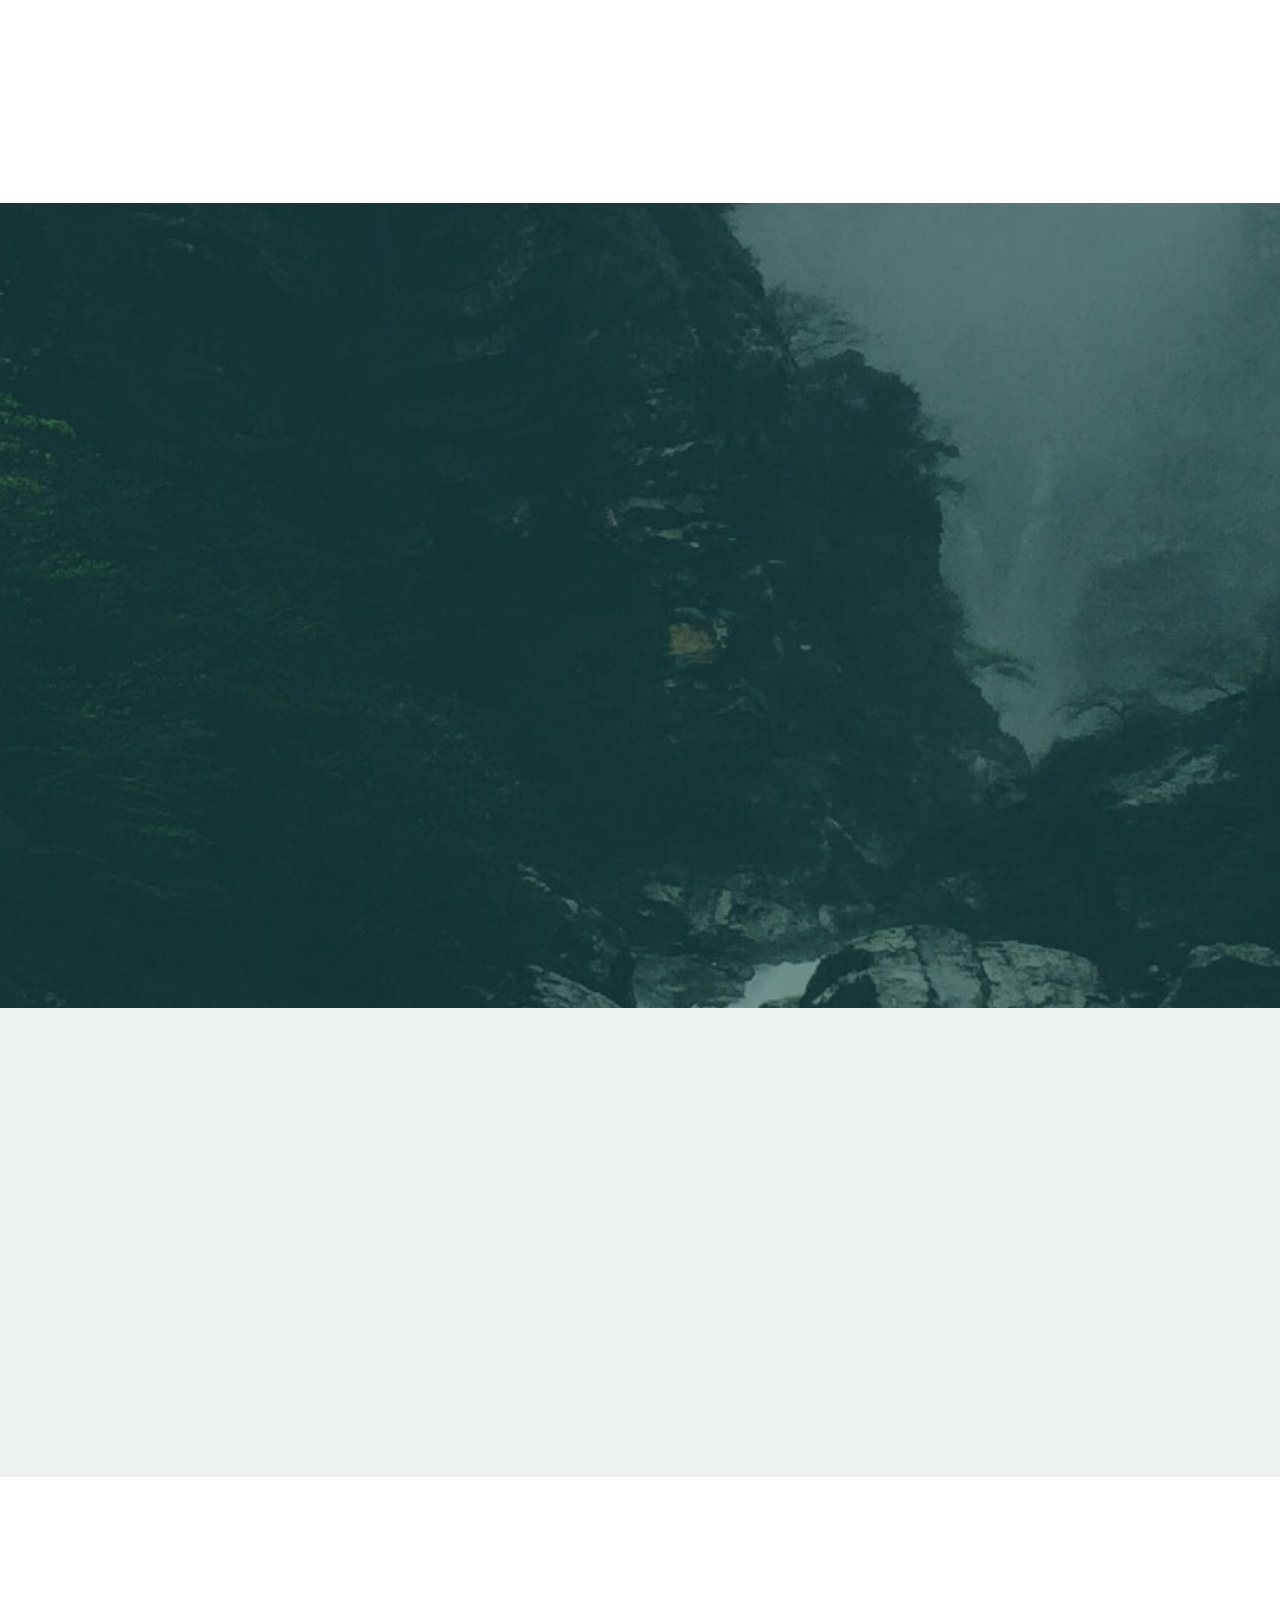
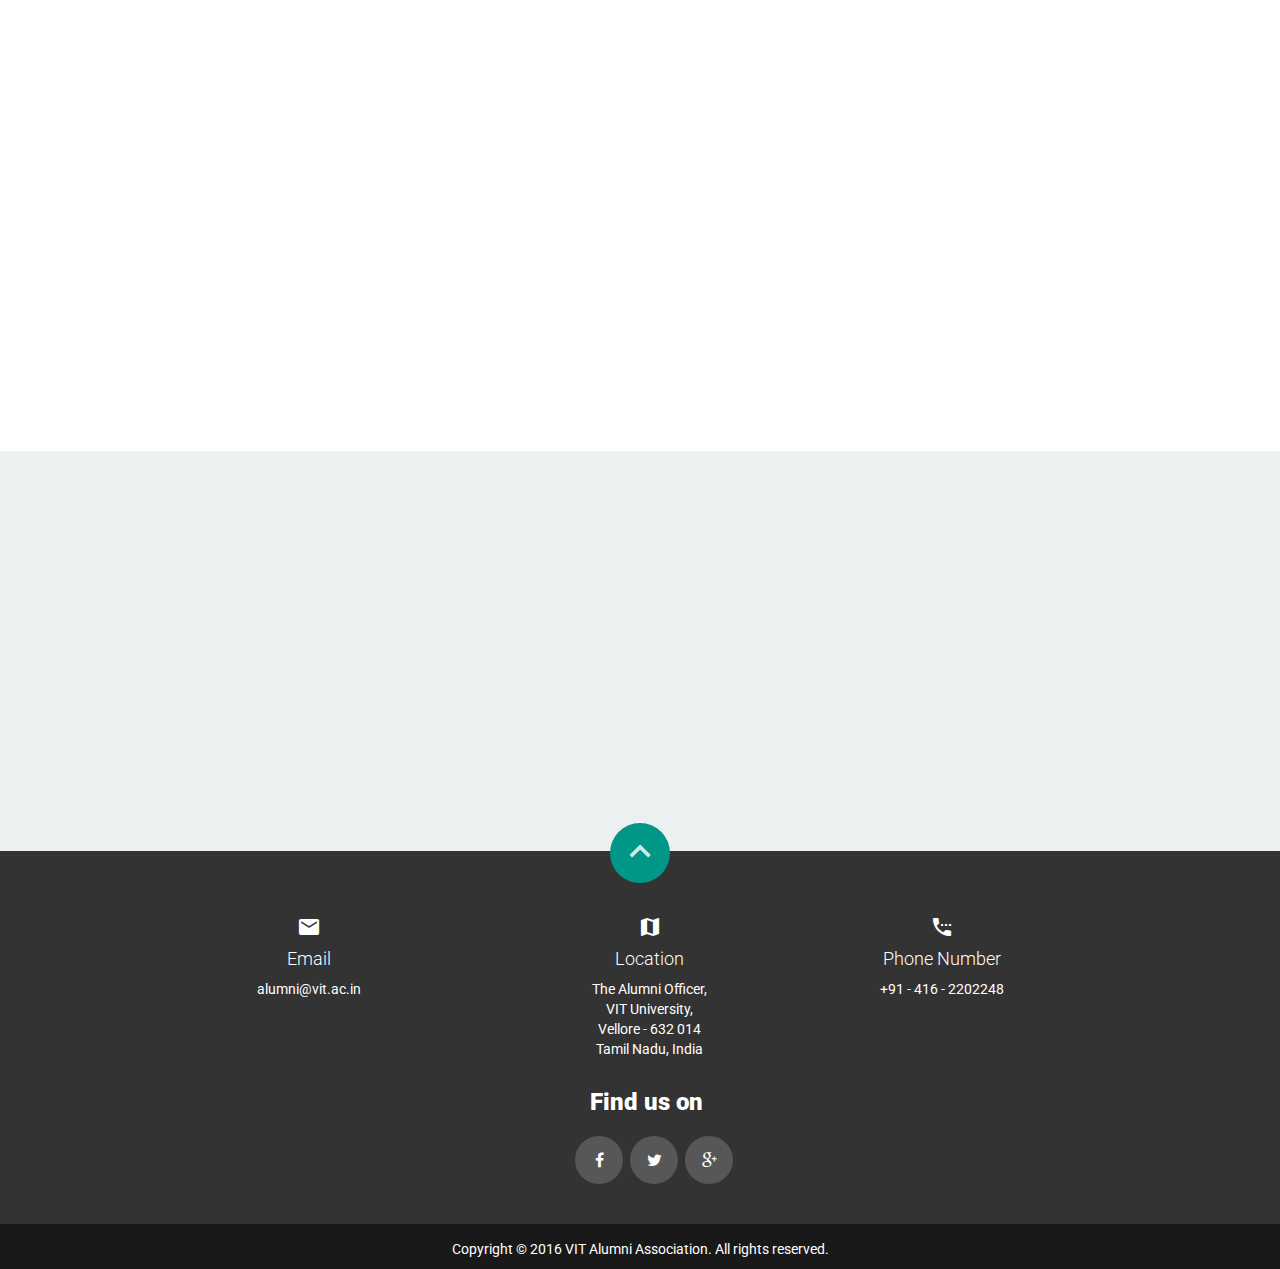
==== commit c82e243c: "Fixed few responsive bugs" ====
--- a/Home/index.html
+++ b/Home/index.html
@@ -35,19 +35,19 @@
   <body>
 
   	<div class="content-wrap">
-		<header class="hero-area" id="home" style="height:100%">
+		<header class="hero-area" id="home" style="">
 			<div class="container">
-				<div class="col-md-12">
-					<div class="navbar navbar-inverse sticky-navigation navbar-fixed-top" role="navigation" data-spy="affix" data-offset-top="200">
+				<div class="col-sm-12">
+					<div class="navbar navbar-inverse sticky-navigation navbar-fixed-top" role="navigation" data-spy="affix" data-offset-top="50">
 						<div class="container">
 							<div class="navbar-header row">
 								<a id="nav" class="nav-text logo-left col s1" style="margin-left:0%"href="#other-features">VITAA &nbsp;&nbsp;&nbsp;</a>
 								<a id="nav" class="nav-text logo-left col s1" style="margin-left:0%"href="#testimonial">Find Alumni &nbsp;&nbsp;&nbsp;</a>
 								<a id="nav" class="nav-text logo-left col s1" style="margin-left:0%"href="#main-features">Careers &nbsp;&nbsp;&nbsp;</a>
 				  				<a id="nav" class="nav-text logo-left col s1" style="margin-left:0%" href="#features">Community &nbsp;&nbsp;&nbsp;</a>
-								<a id="nav" class="nav-text logo-left col s1" style="margin-left:0%" href="#why">Facebook Page</a>
-								<a id="nav" class="nav-text logo-left col s1" style="margin-left:3%" href="#main-feature">Events</a>
-								<a id="nav" class="nav-text logo-left col s1" style="margin-left:3%" href="#contact" >Contact</a>
+								<a id="nav" class="nav-text logo-left col s1" style="margin-left:0%" href="#why">Facebook Page &nbsp;&nbsp;&nbsp;</a>
+								<a id="nav" class="nav-text logo-left col s1" style="margin-left:0%" href="#main-feature">Events &nbsp;&nbsp;&nbsp;</a>
+								<a id="nav" class="nav-text logo-left col s1" style="margin-left:0%" href="#contact" >Contact</a>
 							</div>
 						</div>
 		            </div>
--- a/Home/css/responsive.css
+++ b/Home/css/responsive.css
@@ -128,7 +128,7 @@
     font-size: 18px;
   }
 }
-@media (max-width: 640px) and (min-width: 960px) {
+
   .navbar-header {
     width: 100%;
     float: left;
@@ -138,15 +138,5 @@
     float: right;
     width: 100%;
   }
-}
-@media (max-width: 2000px) and (min-width: 479px) {
-  .navbar-header {
-    width: 100%;
-    float: left;
-    padding-left: 7px !important;
-  }
-  .navbar-right {
-    float: right;
-    width: 100%;
-  }
-}
+
+
